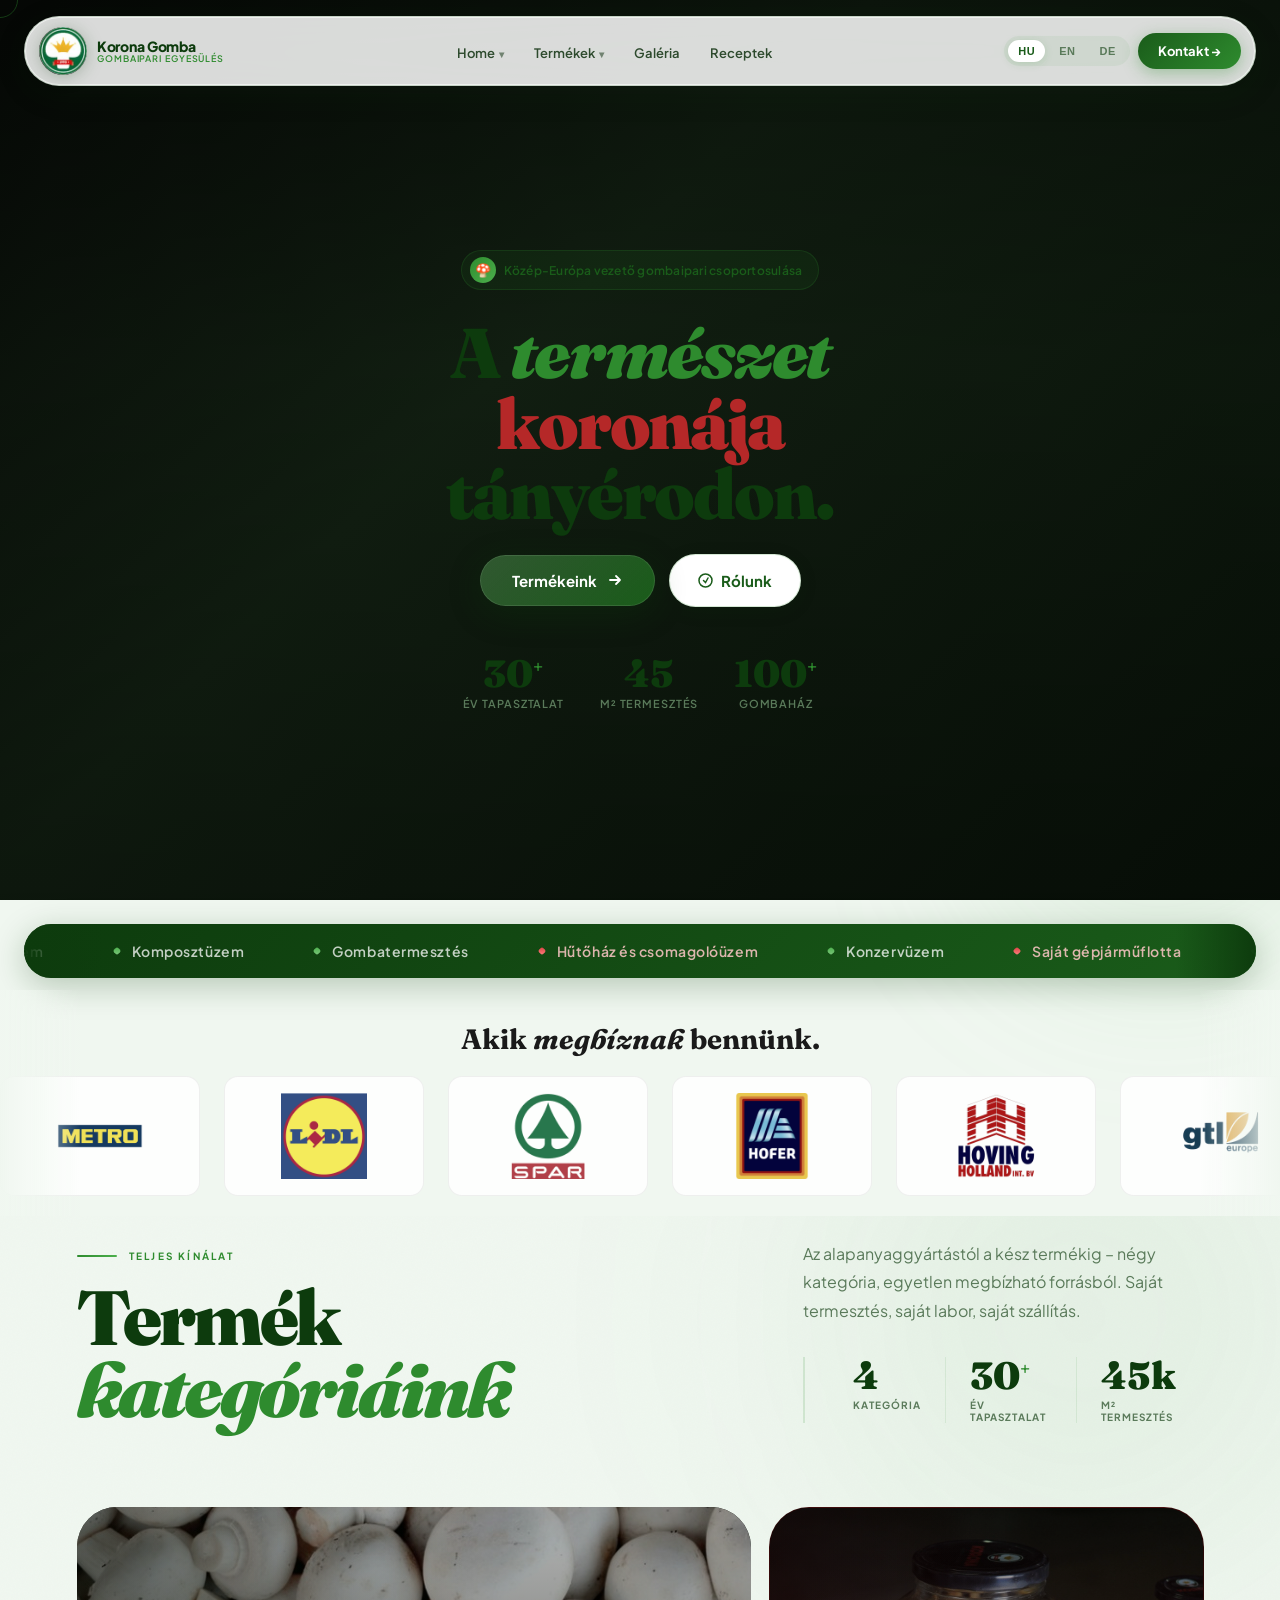
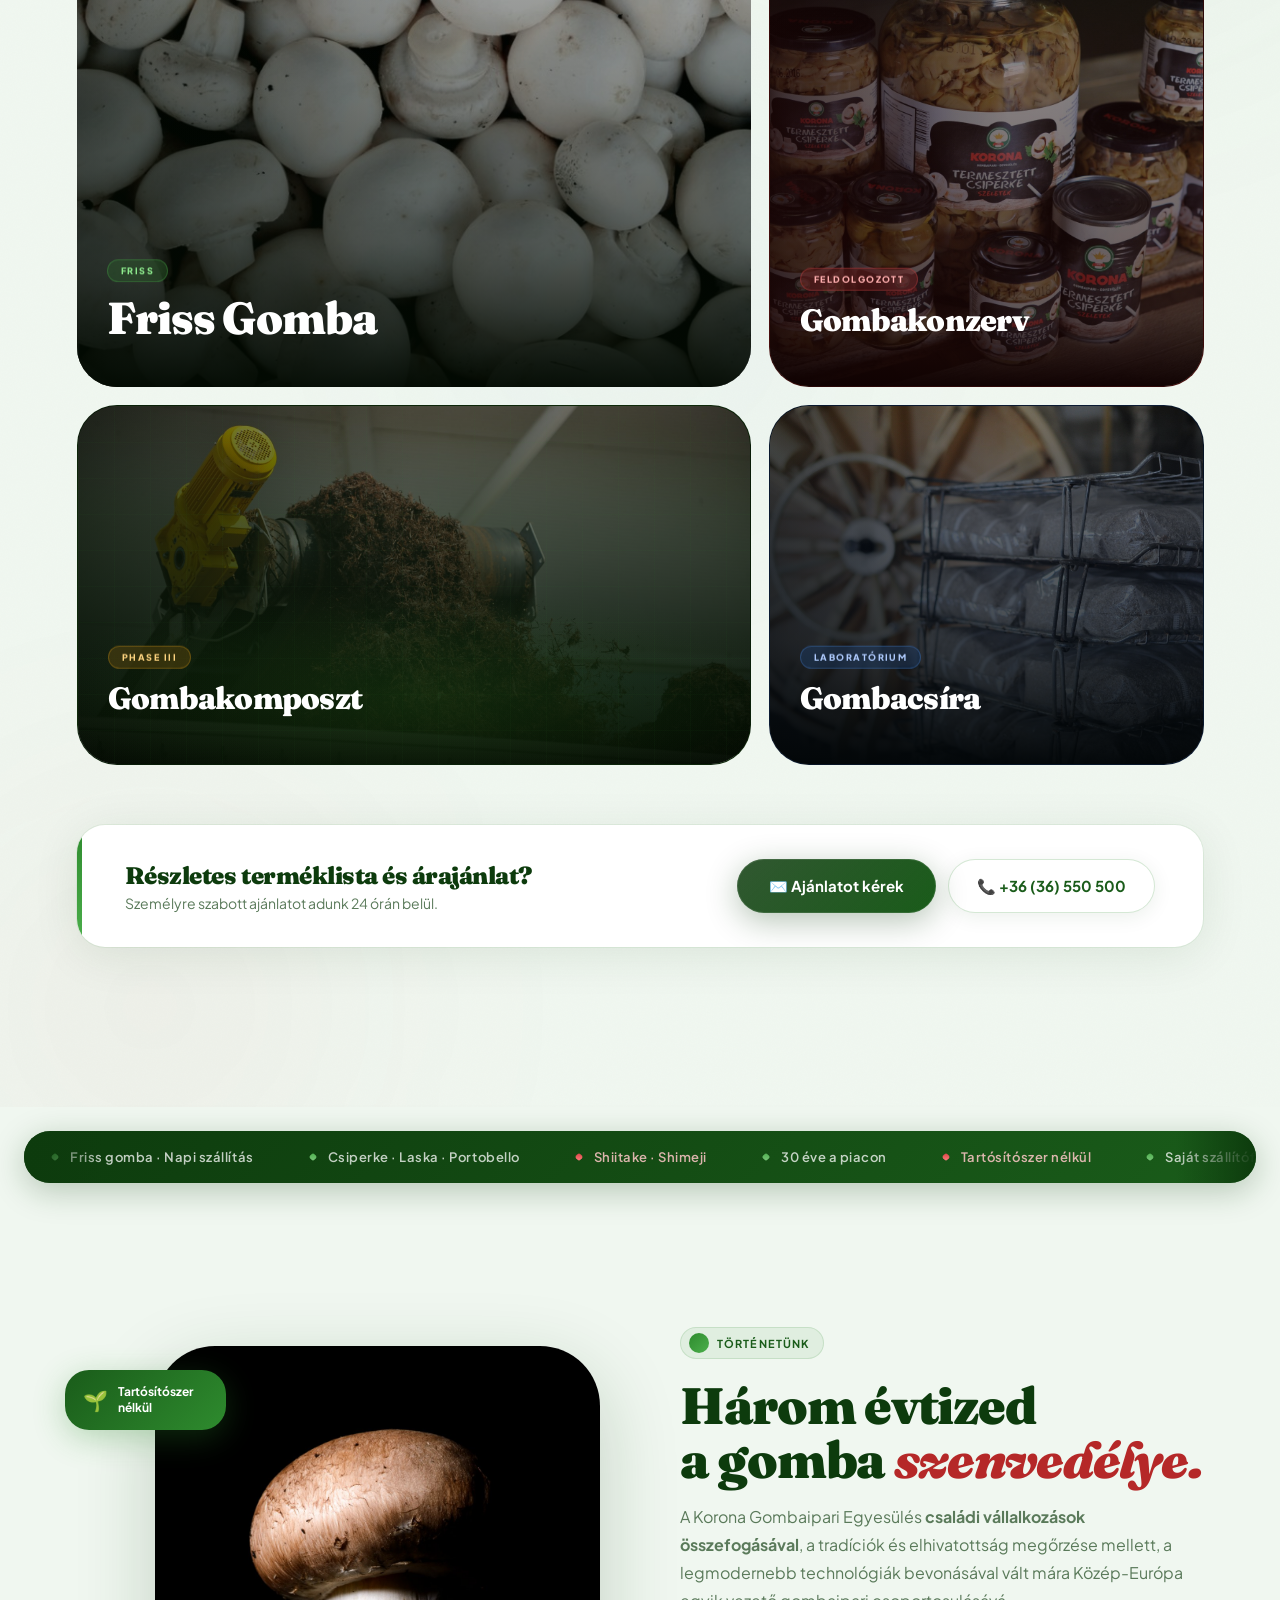
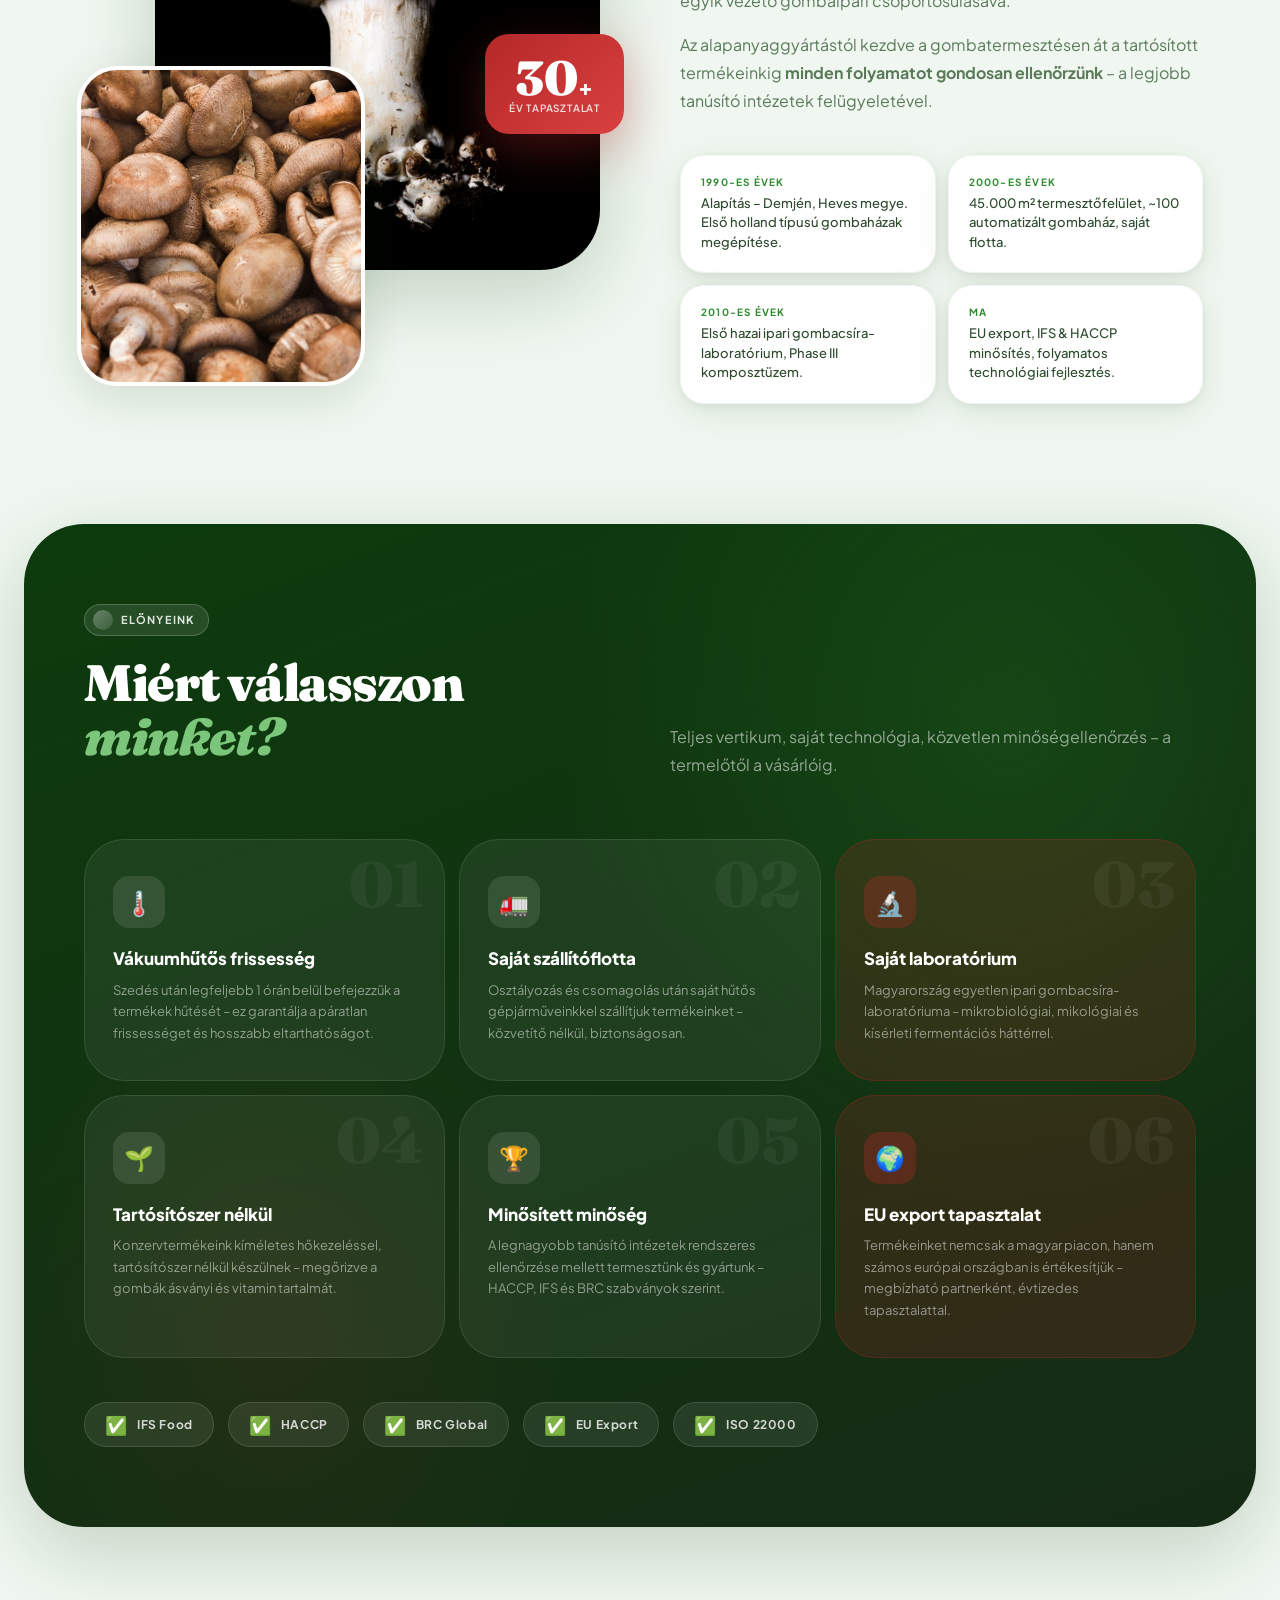
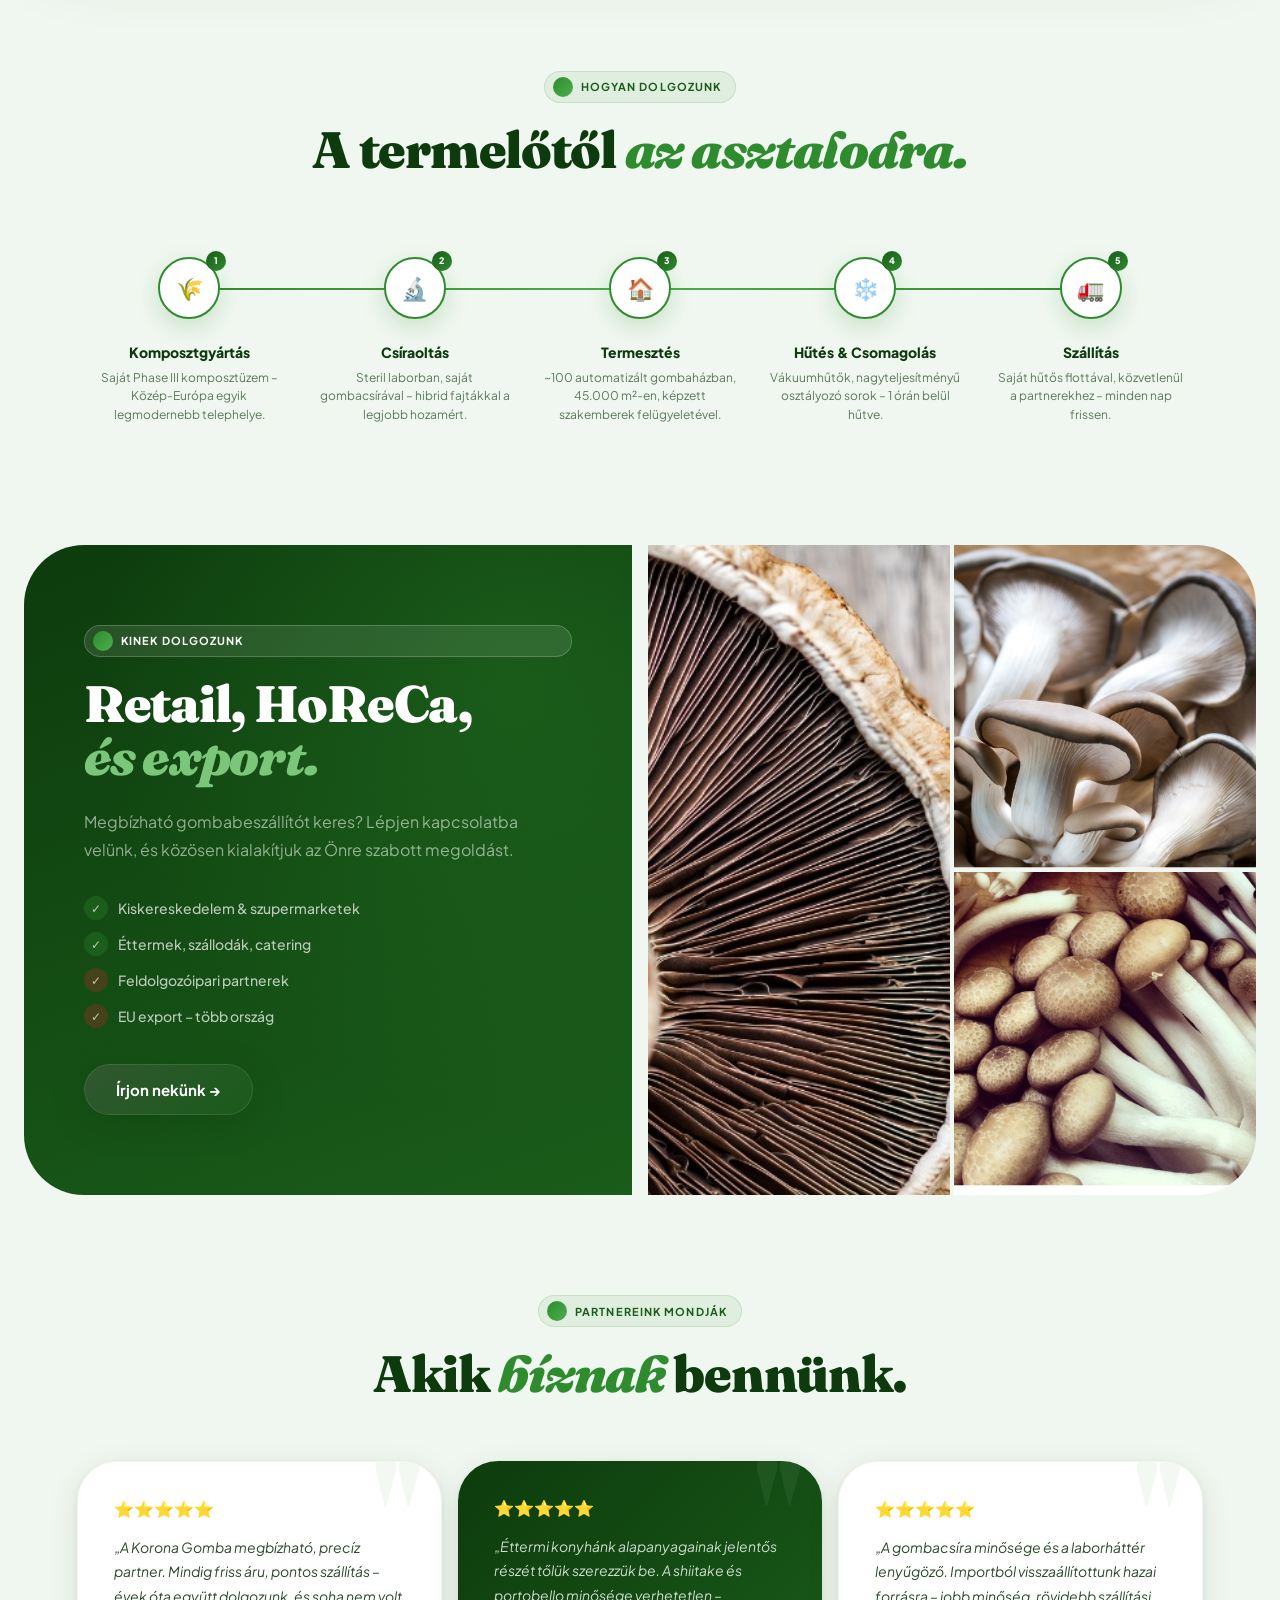
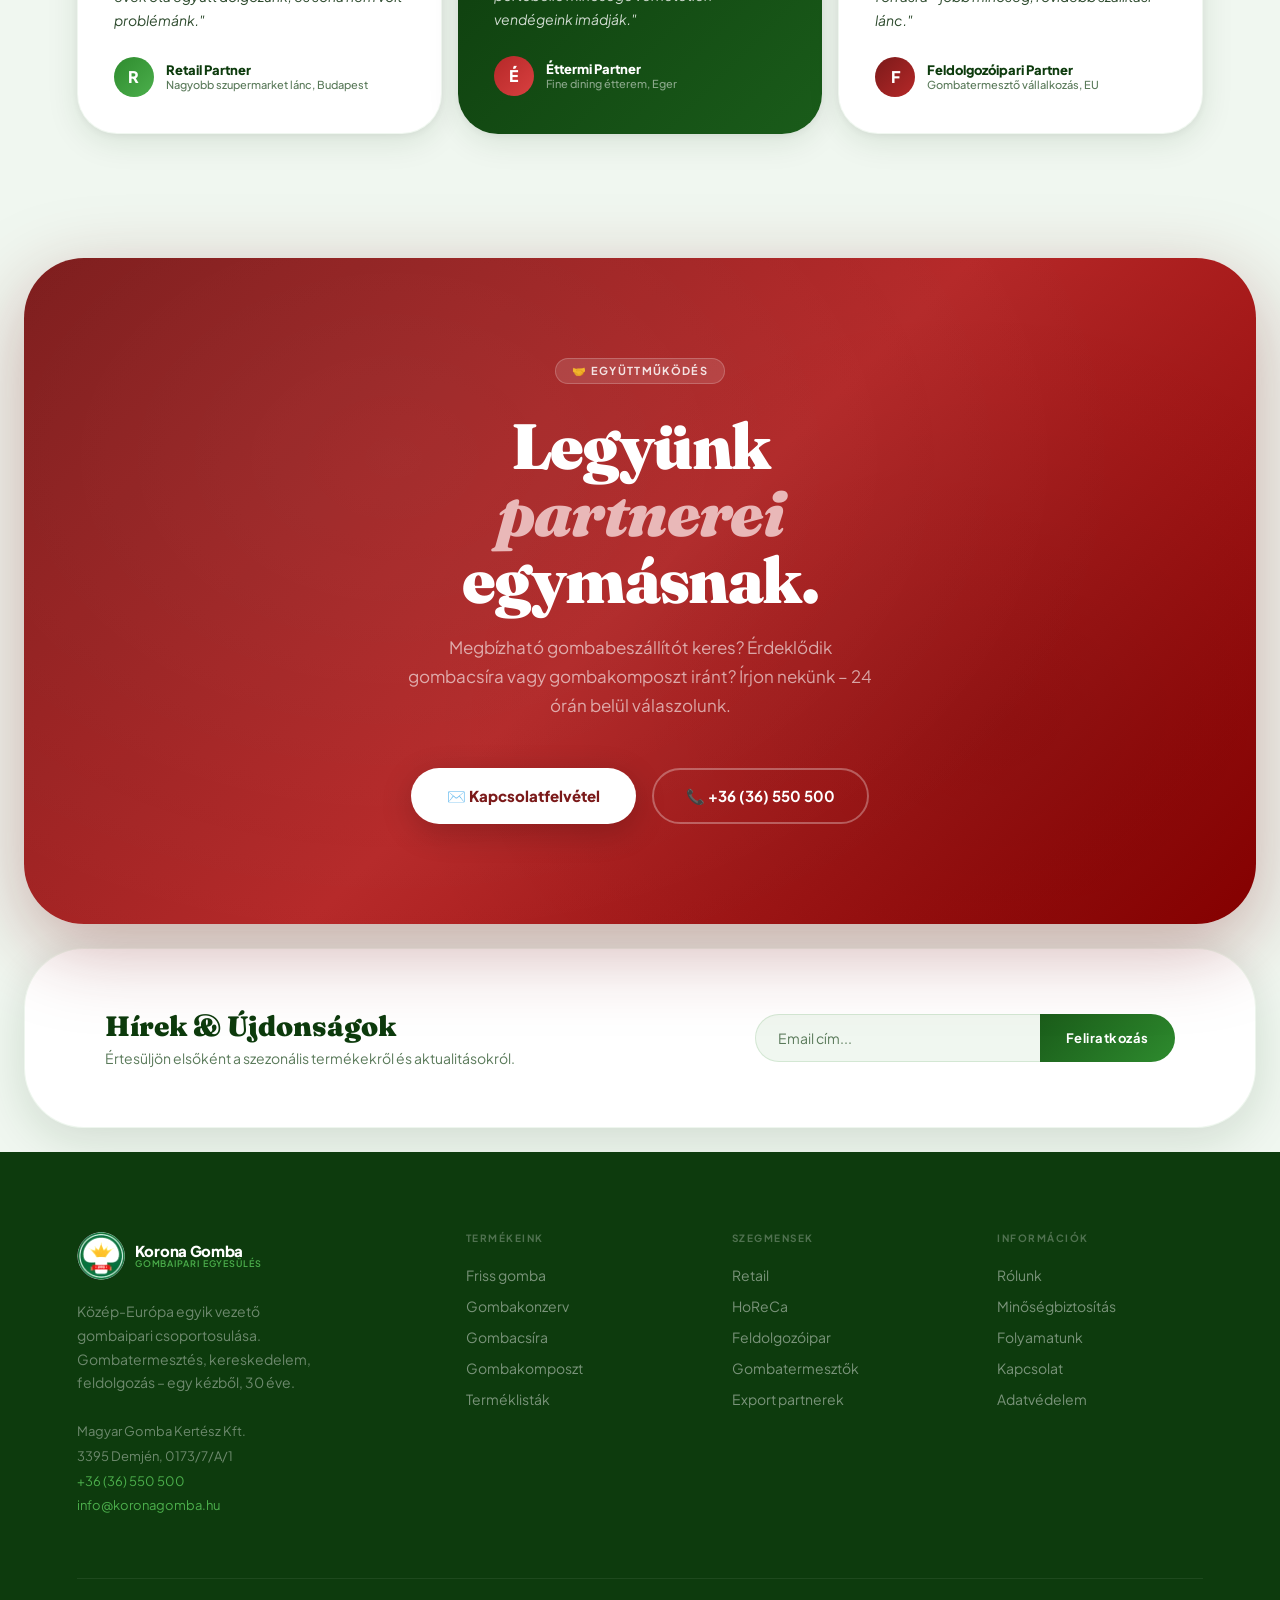
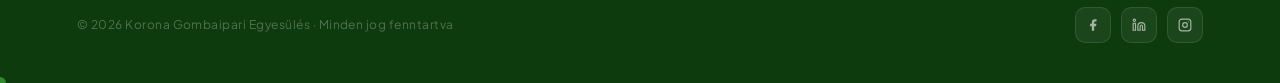
==== index.html @ 2178837e "first commit" ====
<!DOCTYPE html>
<html lang="hu">
<head>
<meta charset="UTF-8">
<meta name="viewport" content="width=device-width, initial-scale=1.0">
<meta name="description" content="Korona Gombaipari Egyesülés – Közép-Európa vezető gombaipari csoportosulása. Friss gombák, gombacsíra, gombakomposzt. 30+ év tapasztalat, 45.000 m² termesztőfelület.">
<meta name="robots" content="index, follow">
<meta property="og:title" content="Korona Gomba – A természet koronája">
<meta property="og:description" content="30 éves tapasztalat, 45.000 m² termesztőfelület – minden nap frissen, a legmagasabb minőségben.">
<meta property="og:image" content="assets/img/hero.jpg">
<title>Korona Gomba – Közép-Európa vezető gombaipari egyesülése</title>
<link rel="preconnect" href="https://fonts.googleapis.com">
<link rel="preconnect" href="https://fonts.gstatic.com" crossorigin>
<link href="https://fonts.googleapis.com/css2?family=Plus+Jakarta+Sans:ital,wght@0,300;0,400;0,500;0,600;0,700;0,800;1,400&family=Fraunces:ital,opsz,wght@0,9..144,300;0,9..144,700;0,9..144,900;1,9..144,300;1,9..144,700;1,9..144,900&display=swap" rel="stylesheet">
<link rel="stylesheet" href="assets/css/style.css">
<style>
/* ═══ VIDEO HERO OVERRIDE ═══ */
.hero.hero-video {
  position: relative;
  display: flex;
  flex-direction: column;
  align-items: center;
  justify-content: center;
  min-height: 100vh;
  width: 100%;
  overflow: hidden;
  padding: 0;
}

.hero-video-bg {
  position: absolute;
  inset: 0;
  z-index: 0;
}

.hero-video-bg video {
  width: 100%;
  height: 100%;
  object-fit: cover;
}

/* Placeholder bg amíg nincs videó */
.hero-video-bg video:not([src]) {
  background: linear-gradient(135deg, #0a0f0a 0%, #1a2e1a 40%, #0d1a0d 100%);
}

.hero-video-overlay {
  position: absolute;
  inset: 0;
  background: linear-gradient(
    180deg,
    rgba(0,0,0,0.55) 0%,
    rgba(0,0,0,0.35) 40%,
    rgba(0,0,0,0.5) 100%
  );
  z-index: 1;
}

.hero-video-content {
  position: relative;
  z-index: 2;
  max-width: 860px;
  text-align: center;
  padding: 120px 24px 60px;
}

.hero-video-content .hero-pill {
  justify-content: center;
}

.hero-video-content h1 {
  text-align: center;
}

.hero-video-content .hero-sub {
  text-align: center;
  max-width: 620px;
  margin: 0 auto 36px;
}

.hero-video-content .hero-actions {
  justify-content: center;
}

.hero-video-content .hero-stats {
  justify-content: center;
  margin-top: 48px;
}

.hero.hero-video .scroll-indicator {
  position: absolute;
  bottom: 32px;
  left: 50%;
  transform: translateX(-50%);
  z-index: 2;
}

/* ═══ NAV DROPDOWN - hosszabb lista támogatás ═══ */
.nav-dropdown {
  max-height: 400px;
  overflow-y: auto;
}

/* ═══ TERMÉKKÁRTYA HOVER EFFEKT ═══ */
/* Alap: wk-body a kártya aljára csúszik, csak tag+név látszik */
.wk-card {
  overflow: hidden;
}

.wk-card .wk-body {
  transition: transform 0.45s cubic-bezier(0.25, 0.46, 0.45, 0.94);
}

/* Kártya-specifikus eltolás alapállapotban (lefelé) */
.wk-c1 .wk-body { transform: translateY(calc(100% - 160px)); }
.wk-c2 .wk-body { transform: translateY(calc(100% - 150px)); }
.wk-c3 .wk-body { transform: translateY(calc(100% - 150px)); }
.wk-c4 .wk-body { transform: translateY(calc(100% - 150px)); }

/* Hover: visszamegy eredeti pozícióra */
.wk-card:hover .wk-body { transform: translateY(0); }

/* Dekoratív elemek fade ki alapban, fade be hoverre */
.wk-card .wk-chips,
.wk-card .wk-phases,
.wk-card .wk-c3-stats,
.wk-card .wk-badges,
.wk-card .wk-rings-wrap,
.wk-card .wk-hex-bg,
.wk-card .wk-hex-ring,
.wk-card .wk-scan,
.wk-card .wk-big-icon,
.wk-card .wk-lab-icon {
  transition: opacity 0.4s ease;
  opacity: 0;
}
.wk-card:hover .wk-chips,
.wk-card:hover .wk-phases,
.wk-card:hover .wk-c3-stats,
.wk-card:hover .wk-badges,
.wk-card:hover .wk-rings-wrap,
.wk-card:hover .wk-hex-bg,
.wk-card:hover .wk-hex-ring,
.wk-card:hover .wk-scan,
.wk-card:hover .wk-big-icon,
.wk-card:hover .wk-lab-icon {
  opacity: 1;
}

/* Alul lévő adatok (desc, usps, sizes, cta) elrejtése alapban */
.wk-card .wk-desc,
.wk-card .wk-usps,
.wk-card .wk-sizes,
.wk-card .wk-cta {
  opacity: 0;
  transition: opacity 0.35s ease 0.1s;
}
.wk-card:hover .wk-desc,
.wk-card:hover .wk-usps,
.wk-card:hover .wk-sizes,
.wk-card:hover .wk-cta {
  opacity: 1;
}
/* ═══ STATIKUS TICKER SÁV ═══ */
.ticker-static .ticker-inner-static {
  animation: none !important;
  display: flex;
  justify-content: center;
  gap: 14px;
  flex-wrap: nowrap;
  width: 100%;
}
.ticker-static .ticker-item {
  white-space: nowrap;
  font-size: 14px;
}

/* ═══ HERO PARTNER SZALAG ═══ */
.hero-partners {
  overflow: hidden;
  padding: 32px 0 20px;
  margin-bottom: 0;
  position: relative;
}
.hero-partners-label {
  text-align: center;
  margin-bottom: 20px;
}
.hero-partners-label h3 {
  font-family: 'Fraunces', serif;
  font-size: 28px;
  font-weight: 700;
  color: var(--txt, #1a1a1a);
}
.hero-partners-label h3 .italic {
  font-style: italic;
}

/* Statikus ticker alatti hely */
.ticker-static { margin-bottom: 12px !important; }

/* Termékkategóriák feletti hely csökkentés */
.wk { padding-top: 24px !important; }
.hero-partners::before,
.hero-partners::after {
  content: '';
  position: absolute;
  top: 0; bottom: 0;
  width: 80px;
  z-index: 2;
  pointer-events: none;
}
.hero-partners::before { left: 0; background: linear-gradient(90deg, var(--bg, #e8e4dc), transparent); }
.hero-partners::after { right: 0; background: linear-gradient(270deg, var(--bg, #e8e4dc), transparent); }

.hero-partners-track {
  display: flex;
  gap: 24px;
  width: max-content;
  animation: hpScroll 35s linear infinite;
}
.hero-partners:hover .hero-partners-track {
  animation-play-state: paused;
}
@keyframes hpScroll {
  0% { transform: translateX(0); }
  100% { transform: translateX(-50%); }
}

.hp-card {
  flex-shrink: 0;
  width: 200px;
  height: 120px;
  background: rgba(255,255,255,.85);
  border-radius: 14px;
  display: flex;
  align-items: center;
  justify-content: center;
  padding: 16px;
  cursor: pointer;
  transition: box-shadow .3s ease, transform .3s ease;
  border: 1px solid rgba(0,0,0,.06);
}
.hp-card img {
  max-width: 100%;
  max-height: 100%;
  object-fit: contain;
  filter: grayscale(40%);
  transition: filter .3s ease;
}
.hp-card:hover {
  transform: scale(1.08);
  box-shadow: 0 0 18px rgba(46,139,46,.45), 0 0 40px rgba(46,139,46,.2);
  border-color: rgba(46,139,46,.4);
}
.hp-card:hover img {
  filter: grayscale(0%);
}

/* MODAL */
.hp-modal {
  display: none;
  position: fixed;
  inset: 0;
  z-index: 9999;
  align-items: center;
  justify-content: center;
}
.hp-modal.active { display: flex; }
.hp-modal-bg {
  position: absolute;
  inset: 0;
  background: rgba(0,0,0,.6);
  backdrop-filter: blur(6px);
}
.hp-modal-content {
  position: relative;
  background: #fff;
  border-radius: 20px;
  padding: 48px 56px;
  text-align: center;
  max-width: 360px;
  box-shadow: 0 24px 80px rgba(0,0,0,.25);
}
.hp-modal-content img {
  max-width: 200px;
  max-height: 120px;
  object-fit: contain;
  margin-bottom: 20px;
}
.hp-modal-name {
  font-family: 'Plus Jakarta Sans', sans-serif;
  font-size: 20px;
  font-weight: 700;
  color: #1a1a1a;
}
.hp-modal-close {
  position: absolute;
  top: 12px; right: 16px;
  background: none;
  border: none;
  font-size: 28px;
  cursor: pointer;
  color: #666;
  line-height: 1;
}
</style>
</head>
<body>

<div class="page-transition"></div>
<div class="mesh-bg"></div>
<div class="orb orb-1"></div>
<div class="orb orb-2"></div>
<div class="orb orb-3"></div>

<!-- MOBILE MENU -->
<div class="mobile-menu" id="mobileMenu">
  <a href="index.html">Home</a>
  <a href="termekek.html">Termékek</a>
  <a href="galeria.html">Galéria</a>
  <a href="receptek.html">Receptek</a>
  <a href="kapcsolat.html" class="m-cta">Kontakt →</a>
</div>

<!-- NAVBAR -->
<nav id="nav">
  <a href="index.html" class="nav-logo">
    <img src="assets/img/logo.png" alt="Korona Gomba logó">
    <div class="nav-logo-text">
      <span class="brand">Korona Gomba</span>
      <span class="sub">Gombaipari Egyesülés</span>
    </div>
  </a>

  <ul class="nav-links">
    <li class="has-dropdown">
      <a href="index.html">Home</a>
      <ul class="nav-dropdown">
        <li><a href="rolunk.html">Rólunk</a></li>
        <li><a href="cegtortenet.html">Cégtörténet</a></li>
        <li><a href="minosegbiztositas.html">Minőségbiztosítás</a></li>
        <li><a href="fenntarthato-jovo.html">Fenntartható jövő</a></li>
        <li><a href="tarsadalmi-felelossegvallalas.html">Társadalmi felelősségvállalás</a></li>
        <li><a href="karrier.html">Karrier</a></li>
      </ul>
    </li>
    <li class="has-dropdown">
      <a href="termekek.html">Termékek</a>
      <ul class="nav-dropdown">
        <li><a href="gombacsira.html">Gombacsíra</a></li>
        <li><a href="gombakomposzt.html">Gombakomposzt</a></li>
        <li><a href="friss-gomba.html">Friss gomba</a></li>
        <li><a href="gombakonzerv.html">Konzervgomba</a></li>
      </ul>
    </li>
    <li><a href="galeria.html">Galéria</a></li>
    <li><a href="receptek.html">Receptek</a></li>
  </ul>

  <div class="nav-right">
    <div class="nav-lang">
      <button class="lang-btn active">HU</button>
      <button class="lang-btn">EN</button>
      <button class="lang-btn">DE</button>
    </div>
    <a href="kapcsolat.html" class="btn-nav-cta">Kontakt →</a>
    <button class="nav-burger" id="burger" aria-label="Menü">
      <span></span><span></span><span></span>
    </button>
  </div>
</nav>

<!-- ═══════════════════════════════════════ HERO ═══ -->
<section class="hero hero-video">
  <!-- Fullwidth video background -->
  <div class="hero-video-bg">
    <video autoplay muted loop playsinline id="heroVideo">
      <!-- Később ide kerül a videó forrás, pl: -->
      <!-- <source src="assets/video/hero.mp4" type="video/mp4"> -->
    </video>
    <div class="hero-video-overlay"></div>
  </div>

  <div class="hero-video-content">
    <div class="hero-pill">
      <div class="hero-pill-dot">🍄</div>
      <span>Közép-Európa vezető gombaipari csoportosulása</span>
    </div>

    <h1>
      A <span class="italic">természet</span><br>
      <span class="red">koronája</span><br>
      tányérodon.
    </h1>

    <div class="hero-actions">
      <a href="#termekek" class="btn-primary">
        Termékeink
        <svg width="16" height="16" viewBox="0 0 16 16" fill="none"><path d="M3 8h10M9 4l4 4-4 4" stroke="currentColor" stroke-width="1.8" stroke-linecap="round" stroke-linejoin="round"/></svg>
      </a>
      <a href="#rolunk" class="btn-secondary">
        <svg width="15" height="15" viewBox="0 0 15 15" fill="none"><circle cx="7.5" cy="7.5" r="6.5" stroke="currentColor" stroke-width="1.5"/><path d="M5.5 7.5l2 2L10 5" stroke="currentColor" stroke-width="1.5" stroke-linecap="round"/></svg>
        Rólunk
      </a>
    </div>

    <div class="hero-stats">
      <div class="hero-stat">
        <div class="hero-stat-num">30<sup>+</sup></div>
        <div class="hero-stat-label">Év tapasztalat</div>
      </div>
      <div class="hero-stat">
        <div class="hero-stat-num">45k</div>
        <div class="hero-stat-label">M² termesztés</div>
      </div>
      <div class="hero-stat">
        <div class="hero-stat-num">100<sup>+</sup></div>
        <div class="hero-stat-label">Gombaház</div>
      </div>
    </div>
  </div>

</section>

<!-- STATIKUS SÁV - Üzemegységek -->
<div class="ticker ticker-static" style="margin-top:24px">
  <div class="ticker-inner ticker-inner-static">
    <span class="ticker-item"><span class="ticker-gem"></span>Csíraüzem</span>
    <span class="ticker-item"><span class="ticker-gem"></span>Komposztüzem</span>
    <span class="ticker-item"><span class="ticker-gem"></span>Gombatermesztés</span>
    <span class="ticker-item ticker-red"><span class="ticker-gem"></span>Hűtőház és csomagolóüzem</span>
    <span class="ticker-item"><span class="ticker-gem"></span>Konzervüzem</span>
    <span class="ticker-item ticker-red"><span class="ticker-gem"></span>Saját gépjárműflotta</span>
    <span class="ticker-item"><span class="ticker-gem"></span>Minőség</span>
  </div>
</div>

<!-- HERO PARTNER SZALAG -->
<div class="hero-partners">
  <div class="hero-partners-label">
    <h3>Akik <span class="italic">megbíznak</span> bennünk.</h3>
  </div>
  <div class="hero-partners-track" id="heroPartnersTrack">
    <div class="hp-card" data-name="Metro"><img src="assets/img/partners/metro.png" alt="Metro"></div>
    <div class="hp-card" data-name="Lidl"><img src="assets/img/partners/lidl.png" alt="Lidl"></div>
    <div class="hp-card" data-name="Spar"><img src="assets/img/partners/spar.png" alt="Spar"></div>
    <div class="hp-card" data-name="Hofer"><img src="assets/img/partners/hofer.png" alt="Hofer"></div>
    <div class="hp-card" data-name="Hoving Holland"><img src="assets/img/partners/hoving-holland.png" alt="Hoving Holland"></div>
    <div class="hp-card" data-name="GTL Europe"><img src="assets/img/partners/gtl.png" alt="GTL Europe"></div>
    <div class="hp-card" data-name="Fancom"><img src="assets/img/partners/fancom.png" alt="Fancom"></div>
    <div class="hp-card" data-name="MC Substradd"><img src="assets/img/partners/mcsubstradd.png" alt="MC Substradd"></div>
    <div class="hp-card" data-name="Masterlab"><img src="assets/img/partners/masterlab.png" alt="Masterlab"></div>
    <div class="hp-card" data-name="EU Bio"><img src="assets/img/partners/bio-eu.png" alt="EU Bio"></div>
    <div class="hp-card" data-name="IFS"><img src="assets/img/partners/ifs.png" alt="IFS"></div>
    <div class="hp-card" data-name="Kiváló Magyar Élelmiszer"><img src="assets/img/partners/kivalo-magyar.png" alt="Kiváló Magyar Élelmiszer"></div>
    <!-- duplicate -->
    <div class="hp-card" data-name="Metro"><img src="assets/img/partners/metro.png" alt="Metro"></div>
    <div class="hp-card" data-name="Lidl"><img src="assets/img/partners/lidl.png" alt="Lidl"></div>
    <div class="hp-card" data-name="Spar"><img src="assets/img/partners/spar.png" alt="Spar"></div>
    <div class="hp-card" data-name="Hofer"><img src="assets/img/partners/hofer.png" alt="Hofer"></div>
    <div class="hp-card" data-name="Hoving Holland"><img src="assets/img/partners/hoving-holland.png" alt="Hoving Holland"></div>
    <div class="hp-card" data-name="GTL Europe"><img src="assets/img/partners/gtl.png" alt="GTL Europe"></div>
    <div class="hp-card" data-name="Fancom"><img src="assets/img/partners/fancom.png" alt="Fancom"></div>
    <div class="hp-card" data-name="MC Substradd"><img src="assets/img/partners/mcsubstradd.png" alt="MC Substradd"></div>
    <div class="hp-card" data-name="Masterlab"><img src="assets/img/partners/masterlab.png" alt="Masterlab"></div>
    <div class="hp-card" data-name="EU Bio"><img src="assets/img/partners/bio-eu.png" alt="EU Bio"></div>
    <div class="hp-card" data-name="IFS"><img src="assets/img/partners/ifs.png" alt="IFS"></div>
    <div class="hp-card" data-name="Kiváló Magyar Élelmiszer"><img src="assets/img/partners/kivalo-magyar.png" alt="Kiváló Magyar Élelmiszer"></div>
  </div>
</div>

<!-- Partner modal -->
<div class="hp-modal" id="hpModal">
  <div class="hp-modal-bg" id="hpModalBg"></div>
  <div class="hp-modal-content">
    <button class="hp-modal-close" id="hpModalClose">&times;</button>
    <img id="hpModalImg" src="" alt="">
    <div class="hp-modal-name" id="hpModalName"></div>
  </div>
</div>  
<section class="wk" id="mit-keszitunk">
  <div class="wk-grain"></div>
  <div class="wk-light wk-light-1"></div>
  <div class="wk-light wk-light-2"></div>
  <div class="wk-light wk-light-3"></div>

  <!-- Fejléc -->
  <div class="wk-head">
    <div>
      <div class="wk-label">
        <div class="wk-label-bar"></div>
        <span class="wk-label-txt">Teljes kínálat</span>
      </div>
      <h2 class="wk-h1">
        Termék<br>
        <span class="hi">kategóriáink</span><span class="ho"></span>
      </h2>
    </div>
    <div class="wk-head-r">
      <p class="wk-head-sub">Az alapanyaggyártástól a kész termékig – négy kategória, egyetlen megbízható forrásból. Saját termesztés, saját labor, saját szállítás.</p>
      <div class="wk-stats">
        <div class="wk-stat">
          <div class="wk-stat-n">4</div>
          <div class="wk-stat-l">Kategória</div>
        </div>
        <div class="wk-stat">
          <div class="wk-stat-n">30<sup>+</sup></div>
          <div class="wk-stat-l">Év tapasztalat</div>
        </div>
        <div class="wk-stat">
          <div class="wk-stat-n">45k</div>
          <div class="wk-stat-l">m² termesztés</div>
        </div>
      </div>
    </div>
  </div>

  <!-- 4 kártya grid -->
  <div class="wk-grid">

    <!-- ① FRISS GOMBA ─────────────────────────── -->
    <div class="wk-card wk-c1" style="--delay:.05s">
      <img class="wk-c1-img" src="assets/img/csiperke.jpg" alt="Friss gomba">
      <div class="wk-c1-grad"></div>

      <div class="wk-chips">
        <div class="wk-chip ch-g">Vákuumhűtés</div>
        <div class="wk-chip ch-w">Napi szállítás</div>
        <div class="wk-chip ch-r">IFS minősített</div>
      </div>

      <div class="wk-body">
        <div class="wk-tag tag-g">Friss</div>
        <h3 class="wk-name wk-name-lg">Friss Gomba</h3>
        <div class="wk-sizes">
          <div class="wk-sz on">250g</div>
          <div class="wk-sz">500g</div>
          <div class="wk-sz">1 kg</div>
          <div class="wk-sz">3 kg</div>
          <div class="wk-sz">Bulk</div>
        </div>
        <p class="wk-desc">Fehér és barna csiperke, laska, portobello, shiitake, shimeji – 45 000 m²-en termesztve, szedés után 1 órán belül vákuumhűtve, saját flottával szállítva.</p>
        <a href="#termekek" class="wk-cta wk-cta-g">
          Termékeink
          <svg class="arr" viewBox="0 0 14 14" fill="none"><path d="M2 7h10M8 3l4 4-4 4" stroke="currentColor" stroke-width="1.7" stroke-linecap="round" stroke-linejoin="round"/></svg>
        </a>
      </div>
    </div>

    <!-- ② GOMBAKONZERV ────────────────────────── -->
    <div class="wk-card wk-c2" style="--delay:.2s">
      <img class="wk-c2-img" src="assets/img/konzerv.jpg" alt="Gombakonzerv">
      <div class="wk-c2-grad"></div>
      
      <div class="wk-rings-wrap">
        <div class="wk-ring"></div>
        <div class="wk-ring"></div>
        <div class="wk-ring"></div>
        <div class="wk-ring"></div>
        <div class="wk-ring"></div>
      </div>
      <div class="wk-big-icon"></div>

      <div class="wk-body">
        <div class="wk-tag tag-r">Feldolgozott</div>
        <h3 class="wk-name wk-name-md">Gomba­konzerv</h3>
        <div class="wk-usps">
          <div class="wk-usp"><div class="wk-dot dr"></div>Tartósítószer nélkül</div>
          <div class="wk-usp"><div class="wk-dot dr"></div>120 g – 2,2 kg kiszerelés</div>
          <div class="wk-usp"><div class="wk-dot dr"></div>Egész · Szeletelt · Aprított</div>
          <div class="wk-usp"><div class="wk-dot dr"></div>Retail, HoReCa, feldolgozóipar</div>
        </div>
        <a href="#kapcsolat" class="wk-cta wk-cta-r">
          Érdeklődjön
          <svg class="arr" viewBox="0 0 14 14" fill="none"><path d="M2 7h10M8 3l4 4-4 4" stroke="currentColor" stroke-width="1.7" stroke-linecap="round" stroke-linejoin="round"/></svg>
        </a>
      </div>
    </div>

    <!-- ③ GOMBAKOMPOSZT ──────────────────────── -->
    <div class="wk-card wk-c3" style="--delay:.35s">
      <img class="wk-c3-img" src="assets/img/komposzt.jpg" alt="Gombakomposzt">
      <div class="wk-c3-grad"></div>
      
      <div class="wk-c3-grid"></div>
      <div class="wk-wave wk-wave-1"></div>
      <div class="wk-wave wk-wave-2"></div>

      <div class="wk-phases">
        <div class="wk-ph">
          <div class="wk-ph-bub pb1">I</div>
          <span class="wk-ph-lbl">Phase</span>
        </div>
        <div class="wk-ph">
          <div class="wk-ph-bub pb2">II</div>
          <span class="wk-ph-lbl">Phase</span>
        </div>
        <div class="wk-ph">
          <div class="wk-ph-bub pb3">III</div>
          <span class="wk-ph-lbl">Phase</span>
        </div>
      </div>

      <div class="wk-body">
        <div>
          <div class="wk-tag tag-y">Phase III</div>
          <h3 class="wk-name wk-name-md">Gomba­komposzt</h3>
          <div class="wk-usps">
            <div class="wk-usp"><div class="wk-dot dg"></div>Saját Phase III komposztüzem</div>
            <div class="wk-usp"><div class="wk-dot dg"></div>Közép-Európa legmodernebb telephelyei között</div>
            <div class="wk-usp"><div class="wk-dot dg"></div>EU export partnerek</div>
          </div>
          <a href="#kapcsolat" class="wk-cta wk-cta-y">
            Érdeklődjön
            <svg class="arr" viewBox="0 0 14 14" fill="none"><path d="M2 7h10M8 3l4 4-4 4" stroke="currentColor" stroke-width="1.7" stroke-linecap="round" stroke-linejoin="round"/></svg>
          </a>
        </div>
        <div class="wk-c3-stats">
          <div class="wk-st"><div class="wk-st-v">3</div><div class="wk-st-l">Fázis</div></div>
          <div class="wk-st"><div class="wk-st-v">EU</div><div class="wk-st-l">Export</div></div>
          <div class="wk-st"><div class="wk-st-v">100%</div><div class="wk-st-l">Saját</div></div>
        </div>
      </div>
    </div>

    <!-- ④ GOMBACSÍRA ─────────────────────────── -->
    <div class="wk-card wk-c4" style="--delay:.5s">
      <img class="wk-c4-img" src="assets/img/csira.jpg" alt="Gombacsíra">
      <div class="wk-c4-grad"></div>
      
      <div class="wk-hex-bg">
        <!-- Hexagon SVG pattern -->
        <svg class="wk-hex-svg" xmlns="http://www.w3.org/2000/svg">
          <defs>
            <pattern id="hexp" x="0" y="0" width="60" height="52" patternUnits="userSpaceOnUse">
              <polygon points="30,2 56,16 56,44 30,58 4,44 4,16"
                       fill="none" stroke="rgba(80,140,220,1)" stroke-width="1"/>
            </pattern>
          </defs>
          <rect width="100%" height="100%" fill="url(#hexp)"/>
        </svg>
      </div>
      <div class="wk-scan"></div>

      <!-- Forgó hexagon -->
      <svg class="wk-hex-ring" viewBox="0 0 140 140" fill="none" xmlns="http://www.w3.org/2000/svg">
        <polygon points="70,4 132,38 132,106 70,140 8,106 8,38"
                 stroke="rgba(80,140,220,.6)" stroke-width="1.5" fill="none" stroke-dasharray="6 4"/>
        <polygon points="70,16 120,44 120,100 70,128 20,100 20,44"
                 stroke="rgba(80,140,220,.3)" stroke-width="1" fill="none"/>
        <circle cx="70" cy="4"   r="4" fill="rgba(80,140,220,.7)"/>
        <circle cx="132" cy="38" r="4" fill="rgba(80,140,220,.7)"/>
        <circle cx="132" cy="106" r="4" fill="rgba(80,140,220,.7)"/>
        <circle cx="70" cy="140" r="4" fill="rgba(80,140,220,.7)"/>
        <circle cx="8" cy="106" r="4" fill="rgba(80,140,220,.7)"/>
        <circle cx="8" cy="38"  r="4" fill="rgba(80,140,220,.7)"/>
      </svg>

      <div class="wk-lab-icon"></div>

      <div class="wk-body">
        <div class="wk-tag tag-b">Laboratórium</div>
        <h3 class="wk-name wk-name-md">Gomba­csíra</h3>
        <div class="wk-badges">
          <div class="wk-badge">Mo. egyetlen ipari gyára</div>
          <div class="wk-badge">Hibrid fajták</div>
          <div class="wk-badge">Steril labor</div>
          <div class="wk-badge">EU export</div>
        </div>
        <div class="wk-usps">
          <div class="wk-usp"><div class="wk-dot db"></div>Mikrobiológiai & mikológiai háttér</div>
          <div class="wk-usp"><div class="wk-dot db"></div>Kísérleti fermentációs kapacitás</div>
          <div class="wk-usp"><div class="wk-dot db"></div>5 kg – 10 kg kiszerelés, bulk rendelés</div>
        </div>
        <a href="#kapcsolat" class="wk-cta wk-cta-b">
          Érdeklődjön
          <svg class="arr" viewBox="0 0 14 14" fill="none"><path d="M2 7h10M8 3l4 4-4 4" stroke="currentColor" stroke-width="1.7" stroke-linecap="round" stroke-linejoin="round"/></svg>
        </a>
      </div>
    </div>

  </div><!-- /wk-grid -->

  <!-- CTA sáv -->
  <div class="wk-bottom">
    <div class="wk-bottom-l">
      <h4>Részletes terméklista és árajánlat?</h4>
      <p>Személyre szabott ajánlatot adunk 24 órán belül.</p>
    </div>
    <div class="wk-bottom-r">
      <a href="mailto:info@koronagomba.hu" class="btn-primary">✉️ Ajánlatot kérek</a>
      <a href="tel:+3636550500" class="btn-secondary">📞 +36 (36) 550 500</a>
    </div>
  </div>
</section>

<!-- TICKER (mozgó) -->
<div class="ticker" style="margin-top:24px;margin-bottom:24px">
  <div class="ticker-inner">
    <span class="ticker-item"><span class="ticker-gem"></span>Friss gomba · Napi szállítás</span>
    <span class="ticker-item"><span class="ticker-gem"></span>Csiperke · Laska · Portobello</span>
    <span class="ticker-item ticker-red"><span class="ticker-gem"></span>Shiitake · Shimeji</span>
    <span class="ticker-item"><span class="ticker-gem"></span>30 éve a piacon</span>
    <span class="ticker-item ticker-red"><span class="ticker-gem"></span>Tartósítószer nélkül</span>
    <span class="ticker-item"><span class="ticker-gem"></span>Saját szállítóflotta</span>
    <span class="ticker-item"><span class="ticker-gem"></span>EU export · IFS minősített</span>
    <span class="ticker-item ticker-red"><span class="ticker-gem"></span>Vákuumhűtős technológia</span>
    <span class="ticker-item"><span class="ticker-gem"></span>Demjén, Heves megye</span>
    <span class="ticker-item"><span class="ticker-gem"></span>Friss gomba · Napi szállítás</span>
    <span class="ticker-item"><span class="ticker-gem"></span>Csiperke · Laska · Portobello</span>
    <span class="ticker-item ticker-red"><span class="ticker-gem"></span>Shiitake · Shimeji</span>
    <span class="ticker-item"><span class="ticker-gem"></span>30 éve a piacon</span>
    <span class="ticker-item ticker-red"><span class="ticker-gem"></span>Tartósítószer nélkül</span>
    <span class="ticker-item"><span class="ticker-gem"></span>Saját szállítóflotta</span>
    <span class="ticker-item"><span class="ticker-gem"></span>EU export · IFS minősített</span>
    <span class="ticker-item ticker-red"><span class="ticker-gem"></span>Vákuumhűtős technológia</span>
    <span class="ticker-item"><span class="ticker-gem"></span>Demjén, Heves megye</span>
  </div>
</div>


<!-- ════════════════════════════════════ ABOUT ════ -->
<section class="section" id="rolunk">
  <div class="about-inner">
    <div class="about-image-stack reveal">
      <div class="about-img-bg">
        <img src="assets/img/friss.jpg" alt="Friss gombák">
      </div>
      <div class="about-img-sm">
        <img src="assets/img/shiita.jpg" alt="Shiitake gombák">
      </div>
      <div class="about-badge-card">
        <div class="big">30<span style="font-size:22px;font-family:'Plus Jakarta Sans'">+</span></div>
        <div class="lbl">Év tapasztalat</div>
      </div>
      <div class="about-green-pill">
        <span class="pill-icon">🌱</span>
        <span class="pill-text">Tartósítószer nélkül</span>
      </div>
    </div>

    <div>
      <div class="section-label reveal">
        <div class="section-label-dot"></div>
        <span>Történetünk</span>
      </div>
      <h2 class="section-title reveal reveal-d1">Három évtized<br>a gomba <span class="italic red">szenvedélye.</span></h2>
      <p class="section-sub reveal reveal-d2">A Korona Gombaipari Egyesülés <strong>családi vállalkozások összefogásával</strong>, a tradíciók és elhivatottság megőrzése mellett, a legmodernebb technológiák bevonásával vált mára Közép-Európa egyik vezető gombaipari csoportosulásává.</p>
      <p class="section-sub reveal reveal-d3" style="margin-top:16px">Az alapanyaggyártástól kezdve a gombatermesztésen át a tartósított termékeinkig <strong>minden folyamatot gondosan ellenőrzünk</strong> – a legjobb tanúsító intézetek felügyeletével.</p>

      <div class="about-milestones">
        <div class="milestone reveal reveal-d1">
          <div class="milestone-year">1990-es évek</div>
          <div class="milestone-text">Alapítás – Demjén, Heves megye. Első holland típusú gombaházak megépítése.</div>
        </div>
        <div class="milestone reveal reveal-d2">
          <div class="milestone-year">2000-es évek</div>
          <div class="milestone-text">45.000 m² termesztőfelület, ~100 automatizált gombaház, saját flotta.</div>
        </div>
        <div class="milestone reveal reveal-d3">
          <div class="milestone-year">2010-es évek</div>
          <div class="milestone-text">Első hazai ipari gombacsíra-laboratórium, Phase III komposztüzem.</div>
        </div>
        <div class="milestone reveal reveal-d4">
          <div class="milestone-year">Ma</div>
          <div class="milestone-text">EU export, IFS & HACCP minősítés, folyamatos technológiai fejlesztés.</div>
        </div>
      </div>
    </div>
  </div>
</section>

<!-- ══════════════════════════════════ FEATURES ═══ -->
<div class="features-bg" id="miert-mi" style="margin-bottom:24px">
  <div class="features-inner">
    <div class="features-header">
      <div>
        <div class="section-label reveal">
          <div class="section-label-dot"></div>
          <span>Előnyeink</span>
        </div>
        <h2 class="section-title reveal reveal-d1">Miért válasszon<br><span class="italic" style="color:#7BC67B">minket?</span></h2>
      </div>
      <p class="section-sub reveal reveal-d2">Teljes vertikum, saját technológia, közvetlen minőségellenőrzés – a termelőtől a vásárlóig.</p>
    </div>

    <div class="features-grid">
      <div class="feature-card reveal">
        <div class="feat-num">01</div>
        <div class="feat-icon">🌡️</div>
        <div class="feat-title">Vákuumhűtős frissesség</div>
        <p class="feat-text">Szedés után legfeljebb 1 órán belül befejezzük a termékek hűtését – ez garantálja a páratlan frissességet és hosszabb eltarthatóságot.</p>
      </div>
      <div class="feature-card reveal reveal-d1">
        <div class="feat-num">02</div>
        <div class="feat-icon">🚛</div>
        <div class="feat-title">Saját szállítóflotta</div>
        <p class="feat-text">Osztályozás és csomagolás után saját hűtős gépjárműveinkkel szállítjuk termékeinket – közvetítő nélkül, biztonságosan.</p>
      </div>
      <div class="feature-card red-feature reveal reveal-d2">
        <div class="feat-num">03</div>
        <div class="feat-icon">🔬</div>
        <div class="feat-title">Saját laboratórium</div>
        <p class="feat-text">Magyarország egyetlen ipari gombacsíra-laboratóriuma – mikrobiológiai, mikológiai és kísérleti fermentációs háttérrel.</p>
      </div>
      <div class="feature-card reveal reveal-d1">
        <div class="feat-num">04</div>
        <div class="feat-icon">🌱</div>
        <div class="feat-title">Tartósítószer nélkül</div>
        <p class="feat-text">Konzervtermékeink kíméletes hőkezeléssel, tartósítószer nélkül készülnek – megőrizve a gombák ásványi és vitamin tartalmát.</p>
      </div>
      <div class="feature-card reveal reveal-d2">
        <div class="feat-num">05</div>
        <div class="feat-icon">🏆</div>
        <div class="feat-title">Minősített minőség</div>
        <p class="feat-text">A legnagyobb tanúsító intézetek rendszeres ellenőrzése mellett termesztünk és gyártunk – HACCP, IFS és BRC szabványok szerint.</p>
      </div>
      <div class="feature-card red-feature reveal reveal-d3">
        <div class="feat-num">06</div>
        <div class="feat-icon">🌍</div>
        <div class="feat-title">EU export tapasztalat</div>
        <p class="feat-text">Termékeinket nemcsak a magyar piacon, hanem számos európai országban is értékesítjük – megbízható partnerként, évtizedes tapasztalattal.</p>
      </div>
    </div>

    <!-- Cert badges -->
    <div class="certs-row">
      <div class="cert-badge reveal reveal-d1">
        <span class="cert-icon">✅</span>
        <span class="cert-name">IFS Food</span>
      </div>
      <div class="cert-badge reveal reveal-d2">
        <span class="cert-icon">✅</span>
        <span class="cert-name">HACCP</span>
      </div>
      <div class="cert-badge reveal reveal-d3">
        <span class="cert-icon">✅</span>
        <span class="cert-name">BRC Global</span>
      </div>
      <div class="cert-badge reveal reveal-d4">
        <span class="cert-icon">✅</span>
        <span class="cert-name">EU Export</span>
      </div>
      <div class="cert-badge reveal reveal-d5">
        <span class="cert-icon">✅</span>
        <span class="cert-name">ISO 22000</span>
      </div>
    </div>
  </div>
</div>

<!-- ═══════════════════════════════════ PROCESS ═══ -->
<section class="section" id="folyamat">
  <div class="process-header">
    <div class="section-label reveal">
      <div class="section-label-dot"></div>
      <span>Hogyan dolgozunk</span>
    </div>
    <h2 class="section-title reveal reveal-d1">A termelőtől <span class="italic">az asztalodra.</span></h2>
  </div>
  <div class="process-steps">
    <div class="process-step reveal">
      <div class="step-bubble" data-num="1">🌾</div>
      <div class="step-title">Komposzt­gyártás</div>
      <p class="step-text">Saját Phase III komposztüzem – Közép-Európa egyik legmodernebb telephelye.</p>
    </div>
    <div class="process-step reveal reveal-d1">
      <div class="step-bubble" data-num="2">🔬</div>
      <div class="step-title">Csíra­oltás</div>
      <p class="step-text">Steril laborban, saját gombacsírával – hibrid fajtákkal a legjobb hozamért.</p>
    </div>
    <div class="process-step reveal reveal-d2">
      <div class="step-bubble" data-num="3">🏠</div>
      <div class="step-title">Termesztés</div>
      <p class="step-text">~100 automatizált gombaházban, 45.000 m²-en, képzett szakemberek felügyeletével.</p>
    </div>
    <div class="process-step reveal reveal-d3">
      <div class="step-bubble" data-num="4">❄️</div>
      <div class="step-title">Hűtés & Csomagolás</div>
      <p class="step-text">Vákuumhűtők, nagyteljesítményű osztályozó sorok – 1 órán belül hűtve.</p>
    </div>
    <div class="process-step reveal reveal-d4">
      <div class="step-bubble" data-num="5">🚛</div>
      <div class="step-title">Szállítás</div>
      <p class="step-text">Saját hűtős flottával, közvetlenül a partnerekhez – minden nap frissen.</p>
    </div>
  </div>
</section>

<!-- ══════════════════════════════════ WHY / IMG ═══ -->
<div class="why-section" id="kapcsolat">
  <div class="why-left">
    <div class="section-label">
      <div class="section-label-dot"></div>
      <span>Kinek dolgozunk</span>
    </div>
    <h2 class="section-title">Retail, HoReCa,<br><span class="italic" style="color:#7BC67B">és export.</span></h2>
    <p class="section-sub" style="color:rgba(255,255,255,.55);margin-bottom:32px">Megbízható gombabeszállítót keres? Lépjen kapcsolatba velünk, és közösen kialakítjuk az Önre szabott megoldást.</p>
    <div style="display:flex;flex-direction:column;gap:12px;margin-bottom:36px">
      <div style="display:flex;align-items:center;gap:10px;color:rgba(255,255,255,.7);font-size:14px;font-weight:500">
        <span style="width:24px;height:24px;background:rgba(46,139,46,.3);border-radius:50%;display:flex;align-items:center;justify-content:center;font-size:12px">✓</span>
        Kiskereskedelem & szupermarketek
      </div>
      <div style="display:flex;align-items:center;gap:10px;color:rgba(255,255,255,.7);font-size:14px;font-weight:500">
        <span style="width:24px;height:24px;background:rgba(46,139,46,.3);border-radius:50%;display:flex;align-items:center;justify-content:center;font-size:12px">✓</span>
        Éttermek, szállodák, catering
      </div>
      <div style="display:flex;align-items:center;gap:10px;color:rgba(255,255,255,.7);font-size:14px;font-weight:500">
        <span style="width:24px;height:24px;background:rgba(185,40,40,.3);border-radius:50%;display:flex;align-items:center;justify-content:center;font-size:12px">✓</span>
        Feldolgozóipari partnerek
      </div>
      <div style="display:flex;align-items:center;gap:10px;color:rgba(255,255,255,.7);font-size:14px;font-weight:500">
        <span style="width:24px;height:24px;background:rgba(185,40,40,.3);border-radius:50%;display:flex;align-items:center;justify-content:center;font-size:12px">✓</span>
        EU export – több ország
      </div>
    </div>
    <a href="mailto:info@koronagomba.hu" class="btn-primary" style="width:fit-content">Írjon nekünk →</a>
  </div>
  <div class="why-img-grid">
    <div class="why-img-cell tall">
      <img src="assets/img/porto.jpg" alt="Portobello">
    </div>
    <div class="why-img-cell">
      <img src="assets/img/laska.jpg" alt="Laska">
    </div>
    <div class="why-img-cell">
      <img src="assets/img/shimeji.jpg" alt="Shimeji">
    </div>
  </div>
</div>

<!-- ═══════════════════════════ TESTIMONIALS ════ -->
<section class="testimonial-section">
  <div class="test-header">
    <div class="section-label reveal">
      <div class="section-label-dot"></div>
      <span>Partnereink mondják</span>
    </div>
    <h2 class="section-title reveal reveal-d1">Akik <span class="italic">bíznak</span> bennünk.</h2>
  </div>
  <div class="test-grid">
    <div class="test-card reveal">
      <div class="test-stars">⭐⭐⭐⭐⭐</div>
      <p class="test-text">„A Korona Gomba megbízható, precíz partner. Mindig friss áru, pontos szállítás – évek óta együtt dolgozunk, és soha nem volt problémánk."</p>
      <div class="test-author">
        <div class="test-avatar">R</div>
        <div>
          <div class="test-name">Retail Partner</div>
          <div class="test-role">Nagyobb szupermarket lánc, Budapest</div>
        </div>
      </div>
    </div>
    <div class="test-card featured reveal reveal-d1">
      <div class="test-stars">⭐⭐⭐⭐⭐</div>
      <p class="test-text">„Éttermi konyhánk alapanyagainak jelentős részét tőlük szerezzük be. A shiitake és portobello minősége verhetetlen – vendégeink imádják."</p>
      <div class="test-author">
        <div class="test-avatar" style="background:linear-gradient(135deg,var(--r2),var(--r3))">É</div>
        <div>
          <div class="test-name">Éttermi Partner</div>
          <div class="test-role">Fine dining étterem, Eger</div>
        </div>
      </div>
    </div>
    <div class="test-card reveal reveal-d2">
      <div class="test-stars">⭐⭐⭐⭐⭐</div>
      <p class="test-text">„A gombacsíra minősége és a laborháttér lenyűgöző. Importból visszaállítottunk hazai forrásra – jobb minőség, rövidebb szállítási lánc."</p>
      <div class="test-author">
        <div class="test-avatar" style="background:linear-gradient(135deg,var(--r1),var(--r2))">F</div>
        <div>
          <div class="test-name">Feldolgozóipari Partner</div>
          <div class="test-role">Gombatermesztő vállalkozás, EU</div>
        </div>
      </div>
    </div>
  </div>
</section>

<!-- ════════════════════════════════════ CTA ════ -->
<div class="cta-wrap" style="margin-bottom:24px">
  <div class="cta-eyebrow">🤝 Együttműködés</div>
  <h2 class="cta-title">Legyünk<br><em>partnerei</em><br>egymásnak.</h2>
  <p class="cta-sub">Megbízható gombabeszállítót keres? Érdeklődik gombacsíra vagy gombakomposzt iránt? Írjon nekünk – 24 órán belül válaszolunk.</p>
  <div class="cta-btns">
    <a href="mailto:info@koronagomba.hu" class="btn-white">✉️ Kapcsolatfelvétel</a>
    <a href="tel:+3636550500" class="btn-ghost-white">📞 +36 (36) 550 500</a>
  </div>
</div>

<!-- NEWSLETTER -->
<div class="newsletter" style="margin-bottom:24px">
  <div class="newsletter-left">
    <h3>Hírek & Újdonságok</h3>
    <p>Értesüljön elsőként a szezonális termékekről és aktualitásokról.</p>
  </div>
  <form class="newsletter-form" id="nlForm">
    <input type="email" class="newsletter-input" placeholder="Email cím..." required>
    <button type="submit" class="newsletter-btn">Feliratkozás</button>
  </form>
</div>

<!-- ══════════════════════════════════ FOOTER ════ -->
<footer>
  <div class="footer-top">
    <div>
      <a href="index.html" class="footer-logo-wrap">
        <img src="assets/img/logo.png" alt="Korona Gomba logó">
        <div class="nav-logo-text">
          <span class="brand">Korona Gomba</span>
          <span class="sub">Gombaipari Egyesülés</span>
        </div>
      </a>
      <p class="footer-tagline">Közép-Európa egyik vezető gombaipari csoportosulása. Gombatermesztés, kereskedelem, feldolgozás – egy kézből, 30 éve.</p>
      <div class="footer-contact">
        Magyar Gomba Kertész Kft.<br>
        3395 Demjén, 0173/7/A/1<br>
        <a href="tel:+3636550500">+36 (36) 550 500</a><br>
        <a href="mailto:info@koronagomba.hu">info@koronagomba.hu</a>
      </div>
    </div>
    <div class="footer-col">
      <h4>Termékeink</h4>
      <ul>
        <li><a href="friss-gomba.html">Friss gomba</a></li>
        <li><a href="gombakonzerv.html">Gombakonzerv</a></li>
        <li><a href="gombacsira.html">Gombacsíra</a></li>
        <li><a href="gombakomposzt.html">Gombakomposzt</a></li>
        <li><a href="termekek.html">Terméklisták</a></li>
      </ul>
    </div>
    <div class="footer-col">
      <h4>Szegmensek</h4>
      <ul>
        <li><a href="partnerek.html">Retail</a></li>
        <li><a href="partnerek.html">HoReCa</a></li>
        <li><a href="partnerek.html">Feldolgozóipar</a></li>
        <li><a href="partnerek.html">Gombatermesztők</a></li>
        <li><a href="partnerek.html">Export partnerek</a></li>
      </ul>
    </div>
    <div class="footer-col">
      <h4>Információk</h4>
      <ul>
        <li><a href="rolunk.html">Rólunk</a></li>
        <li><a href="miert-mi.html">Minőségbiztosítás</a></li>
        <li><a href="miert-mi.html#folyamat">Folyamatunk</a></li>
        <li><a href="kapcsolat.html">Kapcsolat</a></li>
        <li><a href="#">Adatvédelem</a></li>
      </ul>
    </div>
  </div>
  <div class="footer-bottom">
    <div class="footer-copy">© 2026 Korona Gombaipari Egyesülés · Minden jog fenntartva</div>
    <div class="footer-social">
      <a href="https://facebook.com" class="social-btn" target="_blank" rel="noopener" aria-label="Facebook">
        <svg width="14" height="14" viewBox="0 0 24 24" fill="rgba(255,255,255,.6)"><path d="M18 2h-3a5 5 0 00-5 5v3H7v4h3v8h4v-8h3l1-4h-4V7a1 1 0 011-1h3z"/></svg>
      </a>
      <a href="https://linkedin.com" class="social-btn" target="_blank" rel="noopener" aria-label="LinkedIn">
        <svg width="14" height="14" viewBox="0 0 24 24" fill="none" stroke="rgba(255,255,255,.6)" stroke-width="2"><path d="M16 8a6 6 0 016 6v7h-4v-7a2 2 0 00-2-2 2 2 0 00-2 2v7h-4v-7a6 6 0 016-6zM2 9h4v12H2z"/><circle cx="4" cy="4" r="2"/></svg>
      </a>
      <a href="https://instagram.com" class="social-btn" target="_blank" rel="noopener" aria-label="Instagram">
        <svg width="14" height="14" viewBox="0 0 24 24" fill="none" stroke="rgba(255,255,255,.6)" stroke-width="2"><rect x="2" y="2" width="20" height="20" rx="5"/><circle cx="12" cy="12" r="4"/><circle cx="17.5" cy="6.5" r="1" fill="rgba(255,255,255,.6)" stroke="none"/></svg>
      </a>
    </div>
  </div>
</footer>

<script src="assets/js/main.js"></script>
<script>
// Hero partner modal
(function(){
  const modal = document.getElementById('hpModal');
  const modalImg = document.getElementById('hpModalImg');
  const modalName = document.getElementById('hpModalName');
  const modalBg = document.getElementById('hpModalBg');
  const modalClose = document.getElementById('hpModalClose');

  document.querySelectorAll('.hp-card').forEach(card => {
    card.addEventListener('click', () => {
      const img = card.querySelector('img');
      modalImg.src = img.src;
      modalName.textContent = card.dataset.name;
      modal.classList.add('active');
    });
  });

  [modalBg, modalClose].forEach(el => {
    el.addEventListener('click', () => modal.classList.remove('active'));
  });

  document.addEventListener('keydown', e => {
    if (e.key === 'Escape') modal.classList.remove('active');
  });
})();
</script>
</body>
</html>
---- assets/css/style.css ----
:root{--g1:#0D3B0D;--g2:#1A5C1A;--g3:#2E8B2E;--g4:#4CAF4C;--g5:#7BC67B;--r1:#7B1A1A;--r2:#B52828;--r3:#D94040;--bg:#F0F7F0;--bg2:#E4F2E4;--white:#FFFFFF;--text:#0D2010;--text2:#2D4A2D;--text3:#5A7A5A;--rm:24px;--rl:40px;--rxl:60px;--sh-sm:0 4px 20px rgba(13,59,13,.08);--sh-md:0 12px 48px rgba(13,59,13,.14);--sh-lg:0 24px 80px rgba(13,59,13,.2);--sh-card:0 8px 32px rgba(13,59,13,.1),0 2px 8px rgba(13,59,13,.06)}
*{margin:0;padding:0;box-sizing:border-box}
html{scroll-behavior:smooth}
body{font-family:'Plus Jakarta Sans',sans-serif;background:var(--bg);color:var(--text);overflow-x:hidden;-webkit-font-smoothing:antialiased}

/* MESH BG */
.mesh-bg{position:fixed;inset:0;z-index:-2;background:radial-gradient(ellipse 120% 80% at 10% 20%,rgba(46,139,46,.12) 0%,transparent 55%),radial-gradient(ellipse 80% 100% at 90% 80%,rgba(123,198,123,.1) 0%,transparent 55%),radial-gradient(ellipse 60% 60% at 50% 50%,rgba(217,64,64,.04) 0%,transparent 70%),linear-gradient(135deg,#EBF5EB 0%,#F4FAF4 40%,#EDF7ED 100%);pointer-events:none}
.orb{position:fixed;border-radius:50%;filter:blur(80px);pointer-events:none;z-index:-1;animation:orbFloat ease-in-out infinite}
.orb-1{width:500px;height:500px;background:rgba(46,139,46,.18);top:-100px;left:-100px;animation-duration:18s}
.orb-2{width:400px;height:400px;background:rgba(123,198,123,.12);bottom:-80px;right:-80px;animation-duration:22s;animation-delay:-8s}
.orb-3{width:300px;height:300px;background:rgba(185,46,46,.08);top:40%;right:10%;animation-duration:16s;animation-delay:-4s}
@keyframes orbFloat{0%,100%{transform:translate(0,0) scale(1)}33%{transform:translate(40px,-30px) scale(1.05)}66%{transform:translate(-20px,40px) scale(.95)}}

/* CURSOR */
.cursor{width:12px;height:12px;background:var(--g3);border-radius:50%;position:fixed;pointer-events:none;z-index:9999;transform:translate(-50%,-50%);transition:transform .1s,width .3s,height .3s,background .3s}
.cursor-follower{width:36px;height:36px;border:1.5px solid rgba(46,139,46,.4);border-radius:50%;position:fixed;pointer-events:none;z-index:9998;transform:translate(-50%,-50%);transition:transform .12s ease-out,width .3s,height .3s,opacity .3s}
.cursor.hover{width:8px;height:8px;background:var(--r2)}
.cursor-follower.hover{width:52px;height:52px;border-color:rgba(185,40,40,.35)}

/* NAV */
nav{position:fixed;top:16px;left:50%;transform:translateX(-50%);z-index:200;width:calc(100% - 48px);max-width:1280px;background:rgba(255,255,255,.85);backdrop-filter:blur(28px) saturate(180%);-webkit-backdrop-filter:blur(28px) saturate(180%);border:1px solid rgba(46,139,46,.12);border-radius:100px;padding:10px 14px 10px 14px;display:flex;align-items:center;justify-content:space-between;box-shadow:0 8px 32px rgba(13,59,13,.12),0 0 0 1px rgba(255,255,255,.6) inset;transition:all .4s ease}
nav.scrolled{background:rgba(255,255,255,.97);box-shadow:0 12px 48px rgba(13,59,13,.18)}
.nav-logo{display:flex;align-items:center;gap:10px;text-decoration:none}
.nav-logo img{width:48px;height:48px;object-fit:contain;border-radius:50%;filter:drop-shadow(0 2px 8px rgba(13,59,13,.25))}
.nav-logo-text{display:flex;flex-direction:column;line-height:1.15}
.nav-logo-text .brand{font-weight:800;font-size:14px;color:var(--g1);letter-spacing:-.02em}
.nav-logo-text .sub{font-size:9px;font-weight:600;color:var(--g3);letter-spacing:.1em;text-transform:uppercase}
.nav-links{display:flex;align-items:center;gap:2px;list-style:none}
.nav-links a{padding:8px 14px;border-radius:100px;font-size:13px;font-weight:600;color:var(--text2);text-decoration:none;transition:all .2s;white-space:nowrap}
.nav-links a:hover{background:rgba(46,139,46,.08);color:var(--g2)}
/* Dropdown nav */
.nav-links li{position:relative}
.nav-links li.has-dropdown>a::after{content:'▾';font-size:10px;margin-left:4px;opacity:.6}
.nav-dropdown{
  display:none;position:absolute;top:calc(100% + 8px);left:50%;transform:translateX(-50%);
  background:white;border-radius:14px;box-shadow:0 8px 40px rgba(13,59,13,.18),0 0 0 1px rgba(46,139,46,.08);
  padding:8px;min-width:220px;z-index:300;list-style:none;
  animation:dropFade .18s ease both;
}
@keyframes dropFade{from{opacity:0;transform:translateX(-50%) translateY(-6px)}to{opacity:1;transform:translateX(-50%) translateY(0)}}
.nav-dropdown li{width:100%}
.nav-dropdown a{
  display:block;padding:9px 14px;border-radius:8px;font-size:13px;font-weight:600;
  color:var(--g1);text-decoration:none;transition:all .18s;white-space:nowrap;background:transparent!important;
}
.nav-dropdown a:hover{background:rgba(46,139,46,.07)!important;color:var(--g2)}
.nav-links li.has-dropdown:hover .nav-dropdown,
.nav-links li.has-dropdown:focus-within .nav-dropdown{display:block}
.nav-right{display:flex;align-items:center;gap:8px}
.nav-lang{display:flex;align-items:center;gap:4px;background:rgba(46,139,46,.06);border-radius:100px;padding:4px}
.lang-btn{padding:5px 10px;border-radius:100px;font-size:11px;font-weight:700;color:var(--text3);cursor:pointer;transition:all .2s;letter-spacing:.05em;border:none;background:transparent}
.lang-btn.active{background:white;color:var(--g2);box-shadow:0 2px 8px rgba(46,139,46,.15)}
.btn-nav-cta{padding:10px 20px;background:linear-gradient(135deg,var(--g2),var(--g3));color:white;border-radius:100px;font-size:13px;font-weight:700;text-decoration:none;box-shadow:0 4px 16px rgba(46,139,46,.35);transition:all .3s;white-space:nowrap}
.btn-nav-cta:hover{transform:translateY(-2px);box-shadow:0 8px 24px rgba(46,139,46,.45)}
.nav-burger{display:none;flex-direction:column;gap:5px;cursor:pointer;padding:10px;border:none;background:transparent}
.nav-burger span{width:22px;height:2px;background:var(--g1);border-radius:2px;transition:all .3s;display:block}
.nav-burger.open span:nth-child(1){transform:translateY(7px) rotate(45deg)}
.nav-burger.open span:nth-child(2){opacity:0}
.nav-burger.open span:nth-child(3){transform:translateY(-7px) rotate(-45deg)}
.mobile-menu{display:none;position:fixed;inset:0;background:rgba(13,59,13,.97);backdrop-filter:blur(20px);z-index:190;flex-direction:column;align-items:center;justify-content:center;gap:8px}
.mobile-menu.open{display:flex}
.mobile-menu a{font-family:'Fraunces',serif;font-size:clamp(32px,8vw,56px);font-weight:900;color:white;text-decoration:none;letter-spacing:-.02em;padding:8px 24px;border-radius:100px;transition:all .3s;opacity:.7}
.mobile-menu a:hover{opacity:1;color:var(--g5);background:rgba(255,255,255,.05)}
.mobile-menu .m-cta{margin-top:24px;padding:16px 40px;background:var(--r2);color:white;border-radius:100px;font-family:'Plus Jakarta Sans',sans-serif;font-size:16px;font-weight:700;opacity:1 !important}

/* HERO */
.hero{min-height:100vh;padding-top:100px;display:grid;grid-template-columns:1fr 1fr;align-items:center;position:relative;overflow:hidden;padding-left:6vw;padding-right:0}
.hero-left{padding-right:40px;padding-bottom:80px}
.hero-pill{display:inline-flex;align-items:center;gap:8px;background:rgba(46,139,46,.1);border:1px solid rgba(46,139,46,.2);border-radius:100px;padding:6px 16px 6px 8px;margin-bottom:28px;animation:fadeUp .8s ease .2s both}
.hero-pill-dot{width:26px;height:26px;background:linear-gradient(135deg,var(--g3),var(--g4));border-radius:50%;display:flex;align-items:center;justify-content:center;font-size:13px}
.hero-pill span{font-size:12px;font-weight:600;color:var(--g2);letter-spacing:.02em}
.hero h1{font-family:'Fraunces',serif;font-size:clamp(48px,5.5vw,82px);font-weight:900;line-height:1;letter-spacing:-.03em;color:var(--g1);margin-bottom:24px;animation:fadeUp .8s ease .35s both}
.hero h1 .italic{font-style:italic;color:var(--g3)}
.hero h1 .red{color:var(--r2)}
.hero-sub{font-size:17px;line-height:1.7;color:var(--text3);max-width:480px;margin-bottom:44px;font-weight:400;animation:fadeUp .8s ease .5s both}
.hero-actions{display:flex;gap:14px;align-items:center;animation:fadeUp .8s ease .65s both;flex-wrap:wrap}
.btn-primary{display:inline-flex;align-items:center;gap:10px;padding:16px 32px;background:linear-gradient(135deg,var(--g1),var(--g2));color:white;border-radius:100px;font-size:15px;font-weight:700;text-decoration:none;box-shadow:0 8px 32px rgba(13,59,13,.3),0 0 0 1px rgba(255,255,255,.1) inset;transition:all .3s cubic-bezier(.34,1.56,.64,1);position:relative;overflow:hidden}
.btn-primary::before{content:'';position:absolute;inset:0;background:linear-gradient(135deg,rgba(255,255,255,.15),transparent);border-radius:inherit}
.btn-primary:hover{transform:translateY(-3px) scale(1.02);box-shadow:0 16px 48px rgba(13,59,13,.4)}
.btn-secondary{display:inline-flex;align-items:center;gap:8px;padding:16px 28px;background:white;color:var(--g2);border-radius:100px;font-size:15px;font-weight:700;text-decoration:none;border:1.5px solid rgba(46,139,46,.2);box-shadow:var(--sh-sm);transition:all .3s}
.btn-secondary:hover{border-color:var(--g3);box-shadow:var(--sh-md);transform:translateY(-2px)}
.hero-stats{display:flex;gap:36px;margin-top:52px;animation:fadeUp .8s ease .8s both}
.hero-stat-num{font-family:'Fraunces',serif;font-size:38px;font-weight:900;color:var(--g1);line-height:1}
.hero-stat-num sup{font-size:18px;color:var(--g3)}
.hero-stat-label{font-size:11px;font-weight:600;color:var(--text3);letter-spacing:.08em;text-transform:uppercase;margin-top:4px}
.hero-right{position:relative;height:100vh;min-height:700px}
.hero-img-main{position:absolute;top:80px;right:0;width:75%;height:calc(100% - 100px);border-radius:var(--rxl) 0 0 var(--rxl);overflow:hidden;box-shadow:var(--sh-lg)}
.hero-img-main img{width:100%;height:100%;object-fit:cover;transition:transform 8s ease}
.hero-img-main:hover img{transform:scale(1.05)}
.hero-card-float{position:absolute;background:white;border-radius:var(--rm);box-shadow:var(--sh-md),0 0 0 1px rgba(46,139,46,.06);padding:16px 20px;backdrop-filter:blur(20px)}
.hero-card-1{bottom:110px;left:-20px;display:flex;align-items:center;gap:12px;animation:float1 4s ease-in-out infinite}
.hero-card-1-icon{width:48px;height:48px;background:linear-gradient(135deg,var(--g3),var(--g4));border-radius:14px;display:flex;align-items:center;justify-content:center;font-size:22px;flex-shrink:0}
.hero-card-1 .c-title{font-size:13px;font-weight:800;color:var(--text);margin-bottom:2px}
.hero-card-1 .c-sub{font-size:11px;color:var(--text3);font-weight:500}
.hero-card-2{top:120px;left:0;display:flex;flex-direction:column;gap:8px;min-width:160px;animation:float2 5s ease-in-out infinite;animation-delay:-2s}
.hero-card-2 .c-label{font-size:10px;font-weight:700;color:var(--text3);letter-spacing:.1em;text-transform:uppercase}
.hero-card-2 .c-value{font-family:'Fraunces',serif;font-size:28px;font-weight:900;color:var(--g1);line-height:1}
.hero-card-2 .c-bar{height:6px;background:var(--bg2);border-radius:3px;overflow:hidden}
.hero-card-2 .c-bar-fill{height:100%;width:90%;background:linear-gradient(90deg,var(--g2),var(--g4));border-radius:3px}
.hero-card-3{top:50%;right:-2px;transform:translateY(-50%);background:linear-gradient(135deg,var(--r2),var(--r3));color:white;display:flex;flex-direction:column;gap:4px;padding:20px 18px;min-width:120px;border-radius:var(--rm) 0 0 var(--rm);box-shadow:0 12px 40px rgba(185,40,40,.35)}
.hero-card-3 .c-icon{font-size:22px;margin-bottom:4px}
.hero-card-3 .c-val{font-family:'Fraunces',serif;font-size:28px;font-weight:900;line-height:1}
.hero-card-3 .c-lbl{font-size:9px;opacity:.85;font-weight:600;letter-spacing:.08em;text-transform:uppercase}
@keyframes float1{0%,100%{transform:translateY(0)}50%{transform:translateY(-12px)}}
@keyframes float2{0%,100%{transform:translateY(0)}50%{transform:translateY(-8px)}}

/* SCROLL INDICATOR */
.scroll-indicator{position:absolute;bottom:40px;left:50%;transform:translateX(-50%);display:flex;flex-direction:column;align-items:center;gap:8px;animation:fadeIn 1.5s ease 1.5s both;z-index:10}
.scroll-mouse{width:26px;height:40px;border:2px solid rgba(46,139,46,.35);border-radius:13px;display:flex;justify-content:center;padding-top:6px}
.scroll-wheel{width:3px;height:8px;background:var(--g3);border-radius:2px;animation:scrollWheel 2s ease infinite}
.scroll-txt{font-size:9px;font-weight:700;letter-spacing:.15em;text-transform:uppercase;color:var(--text3)}
@keyframes scrollWheel{0%{transform:translateY(0);opacity:1}100%{transform:translateY(10px);opacity:0}}
@keyframes fadeIn{from{opacity:0}to{opacity:1}}

/* TICKER */
.ticker{margin:0 24px;background:linear-gradient(135deg,var(--g1),var(--g2));border-radius:var(--rl);padding:18px 0;overflow:hidden;position:relative;box-shadow:0 8px 32px rgba(13,59,13,.25)}
.ticker::before,.ticker::after{content:'';position:absolute;top:0;bottom:0;width:80px;z-index:2}
.ticker::before{left:0;background:linear-gradient(90deg,var(--g1),transparent)}
.ticker::after{right:0;background:linear-gradient(-90deg,var(--g1),transparent)}
.ticker-inner{display:flex;white-space:nowrap;animation:ticker 28s linear infinite}
.ticker-inner:hover{animation-play-state:paused}
.ticker-item{display:inline-flex;align-items:center;gap:12px;padding:0 28px;font-size:13px;font-weight:600;color:rgba(255,255,255,.75);letter-spacing:.04em}
.ticker-gem{width:6px;height:6px;background:linear-gradient(135deg,var(--g4),var(--g5));border-radius:2px;transform:rotate(45deg);flex-shrink:0}
.ticker-red .ticker-gem{background:linear-gradient(135deg,var(--r3),#FF8080)}
.ticker-red{color:rgba(255,200,200,.85)}
@keyframes ticker{0%{transform:translateX(0)}100%{transform:translateX(-50%)}}

/* SECTION COMMONS */
.section{padding:120px 6vw}
.section-label{display:inline-flex;align-items:center;gap:8px;background:rgba(46,139,46,.08);border:1px solid rgba(46,139,46,.15);border-radius:100px;padding:5px 14px 5px 8px;margin-bottom:20px}
.section-label-dot{width:20px;height:20px;background:linear-gradient(135deg,var(--g3),var(--g4));border-radius:50%;flex-shrink:0}
.section-label span{font-size:11px;font-weight:700;color:var(--g2);letter-spacing:.1em;text-transform:uppercase}
.section-title{font-family:'Fraunces',serif;font-size:clamp(36px,4vw,58px);font-weight:900;line-height:1.05;letter-spacing:-.025em;color:var(--g1);margin-bottom:16px}
.section-title .italic{font-style:italic;color:var(--g3)}
.section-title .red{color:var(--r2)}
.section-sub{font-size:16px;line-height:1.75;color:var(--text3);max-width:520px;font-weight:400}

/* PRODUCTS */
.products-grid{display:grid;grid-template-columns:2fr 1fr 1fr;grid-template-rows:auto auto;gap:16px}
.product-card{position:relative;border-radius:var(--rl);overflow:hidden;background:white;box-shadow:var(--sh-card);cursor:pointer;transition:box-shadow .4s,translate .4s cubic-bezier(.34,1.2,.64,1);will-change:translate;transform:translateZ(0)}
.product-card:hover{translate:0 -10px;box-shadow:var(--sh-lg)}
.product-card.large{grid-row:span 2;min-height:520px}
.product-card.medium{min-height:245px}
.product-img{width:100%;height:100%;object-fit:cover;position:absolute;inset:0;transition:transform .7s ease;transform-origin:center;will-change:transform}
.product-card:hover .product-img{transform:scale(1.08)}
.product-overlay{position:absolute;inset:0;background:linear-gradient(to top,rgba(5,30,5,.88) 0%,rgba(5,30,5,.15) 55%,transparent 100%)}
.product-content{position:absolute;bottom:0;left:0;right:0;padding:28px;transform:translateY(8px);transition:transform .35s ease}
.product-card:hover .product-content{transform:translateY(0)}
.product-badge{display:inline-flex;align-items:center;gap:6px;background:rgba(255,255,255,.15);backdrop-filter:blur(12px);border:1px solid rgba(255,255,255,.25);border-radius:100px;padding:4px 12px;margin-bottom:10px}
.product-badge span{font-size:10px;font-weight:700;color:rgba(255,255,255,.9);letter-spacing:.1em;text-transform:uppercase}
.product-name{font-family:'Fraunces',serif;font-size:clamp(22px,2.5vw,34px);font-weight:900;color:white;line-height:1.1;margin-bottom:8px}
.product-desc-card{font-size:13px;color:rgba(255,255,255,.7);line-height:1.5;opacity:0;transform:translateY(8px);transition:all .35s ease .05s;max-width:280px;margin-bottom:14px}
.product-card:hover .product-desc-card{opacity:1;transform:translateY(0)}
.product-link-btn{display:inline-flex;align-items:center;gap:6px;background:white;color:var(--g1);padding:8px 18px;border-radius:100px;font-size:12px;font-weight:700;text-decoration:none;opacity:0;transform:translateY(8px);transition:all .35s ease .1s}
.product-card:hover .product-link-btn{opacity:1;transform:translateY(0)}
.product-card-solid{display:flex;flex-direction:column;justify-content:flex-end;padding:28px}
.product-card-solid.green-solid{background:linear-gradient(135deg,var(--g1) 0%,var(--g2) 100%)}
.product-card-solid.red-solid{background:linear-gradient(135deg,var(--r1),var(--r2))}
.solid-icon{font-size:44px;margin-bottom:auto;padding-top:24px;display:block;filter:drop-shadow(0 6px 14px rgba(0,0,0,.3))}
.solid-name{font-family:'Fraunces',serif;font-size:22px;font-weight:900;color:white;margin-bottom:6px;line-height:1.1}
.solid-desc{font-size:12px;color:rgba(255,255,255,.6);line-height:1.5}

/* PARTNER MARQUEE */
.partner-marquee-wrap{padding:60px 0 80px;}
.partner-marquee-label{text-align:center}
.partner-marquee-outer{overflow:hidden;position:relative;}
.partner-marquee-outer::before,.partner-marquee-outer::after{content:'';position:absolute;top:0;bottom:0;width:120px;z-index:2;pointer-events:none}
.partner-marquee-outer::before{left:0;background:linear-gradient(90deg,var(--bg),transparent)}
.partner-marquee-outer::after{right:0;background:linear-gradient(-90deg,var(--bg),transparent)}
.partner-marquee-track{display:flex;gap:16px;animation:partnerSlide 32s linear infinite;width:max-content;}
.partner-marquee-track:hover{animation-play-state:paused}
.partner-logo-card{flex-shrink:0;width:160px;height:100px;background:white;border-radius:var(--rm);box-shadow:var(--sh-card);border:1px solid rgba(46,139,46,.07);display:flex;align-items:center;justify-content:center;padding:16px;transition:all .3s;cursor:pointer}
.partner-logo-card:hover{transform:translateY(-4px);box-shadow:var(--sh-md);border-color:rgba(46,139,46,.18)}
.partner-logo-card img{width:100%;height:100%;object-fit:contain;filter:grayscale(30%);transition:filter .3s}
.partner-logo-card:hover img{filter:grayscale(0%)}
@keyframes partnerSlide{0%{transform:translateX(0)}100%{transform:translateX(-50%)}}

/* ABOUT */
.about-inner{display:grid;grid-template-columns:1fr 1fr;gap:80px;align-items:center}
.about-image-stack{position:relative;height:640px}
.about-img-bg{position:absolute;right:0;top:0;width:85%;height:82%;border-radius:var(--rxl);overflow:hidden;box-shadow:var(--sh-lg)}
.about-img-bg img{width:100%;height:100%;object-fit:cover}
.about-img-sm{position:absolute;left:0;bottom:0;width:55%;height:50%;border-radius:var(--rl);overflow:hidden;box-shadow:var(--sh-md);border:4px solid white}
.about-img-sm img{width:100%;height:100%;object-fit:cover}
.about-badge-card{position:absolute;top:45%;right:-24px;background:linear-gradient(135deg,var(--r2),var(--r3));color:white;border-radius:var(--rm);padding:20px 24px;box-shadow:0 16px 48px rgba(185,40,40,.35);text-align:center;min-width:130px}
.about-badge-card .big{font-family:'Fraunces',serif;font-size:48px;font-weight:900;line-height:1}
.about-badge-card .lbl{font-size:10px;font-weight:600;opacity:.85;letter-spacing:.08em;text-transform:uppercase}
.about-green-pill{position:absolute;top:24px;left:-12px;background:linear-gradient(135deg,var(--g2),var(--g3));color:white;border-radius:var(--rm);padding:14px 18px;box-shadow:0 8px 32px rgba(46,139,46,.3);display:flex;align-items:center;gap:10px}
.about-green-pill .pill-icon{font-size:20px}
.about-green-pill .pill-text{font-size:12px;font-weight:700;line-height:1.35;max-width:90px}
.about-milestones{display:grid;grid-template-columns:1fr 1fr;gap:12px;margin-top:40px}
.milestone{background:white;border-radius:var(--rm);padding:20px;box-shadow:var(--sh-card);border:1px solid rgba(46,139,46,.07);transition:all .3s;cursor:default}
.milestone:hover{transform:translateY(-4px);box-shadow:var(--sh-md)}
.milestone-year{font-size:10px;font-weight:700;color:var(--g3);letter-spacing:.12em;text-transform:uppercase;margin-bottom:6px}
.milestone-text{font-size:13px;color:var(--text2);line-height:1.5;font-weight:500}

/* FEATURES */
.features-bg{background:linear-gradient(160deg,var(--g1) 0%,#152A15 100%);border-radius:var(--rxl);margin:0 24px;padding:80px 60px;position:relative;overflow:hidden;box-shadow:var(--sh-lg)}
.features-bg::before{content:'';position:absolute;inset:0;background:radial-gradient(ellipse 60% 80% at 80% 20%,rgba(46,139,46,.2) 0%,transparent 60%),radial-gradient(ellipse 40% 60% at 20% 80%,rgba(185,40,40,.1) 0%,transparent 60%)}
.features-inner{position:relative;z-index:1}
.features-header{display:grid;grid-template-columns:1fr 1fr;gap:60px;align-items:end;margin-bottom:60px}
.features-bg .section-label{background:rgba(255,255,255,.1);border-color:rgba(255,255,255,.2)}
.features-bg .section-label span{color:rgba(255,255,255,.85)}
.features-bg .section-label-dot{background:linear-gradient(135deg,rgba(255,255,255,.3),rgba(255,255,255,.1))}
.features-bg .section-title{color:white}
.features-bg .section-sub{color:rgba(255,255,255,.55)}
.features-grid{display:grid;grid-template-columns:repeat(3,1fr);gap:14px}
.feature-card{background:rgba(255,255,255,.06);border:1px solid rgba(255,255,255,.1);border-radius:var(--rl);padding:36px 28px;transition:all .35s;position:relative;overflow:hidden}
.feature-card::before{content:'';position:absolute;inset:0;background:linear-gradient(135deg,rgba(255,255,255,.08),transparent);border-radius:inherit;opacity:0;transition:opacity .3s}
.feature-card:hover{background:rgba(255,255,255,.1);transform:translateY(-6px)}
.feature-card:hover::before{opacity:1}
.feature-card.red-feature{background:rgba(185,40,40,.18);border-color:rgba(185,40,40,.28)}
.feat-num{font-family:'Fraunces',serif;font-size:64px;font-weight:900;color:rgba(255,255,255,.05);line-height:1;position:absolute;top:12px;right:20px}
.feat-icon{width:52px;height:52px;border-radius:16px;display:flex;align-items:center;justify-content:center;font-size:24px;margin-bottom:20px;background:rgba(255,255,255,.1);position:relative;z-index:1}
.red-feature .feat-icon{background:rgba(185,40,40,.3)}
.feat-title{font-size:17px;font-weight:800;color:white;margin-bottom:10px;line-height:1.25;position:relative;z-index:1}
.feat-text{font-size:13px;color:rgba(255,255,255,.5);line-height:1.65;position:relative;z-index:1}

/* CERT BADGES */
.certs-row{display:flex;gap:14px;flex-wrap:wrap;margin-top:44px}
.cert-badge{display:flex;align-items:center;gap:10px;background:rgba(255,255,255,.08);border:1px solid rgba(255,255,255,.12);border-radius:100px;padding:10px 20px;transition:all .3s}
.cert-badge:hover{background:rgba(255,255,255,.14);transform:translateY(-2px)}
.cert-badge .cert-icon{font-size:18px}
.cert-badge .cert-name{font-size:12px;font-weight:700;color:rgba(255,255,255,.8);letter-spacing:.05em}

/* PROCESS */
.process-header{text-align:center;margin-bottom:80px}
.process-header .section-label{margin:0 auto 20px}
.process-steps{display:grid;grid-template-columns:repeat(5,1fr);gap:0;position:relative}
.process-steps::before{content:'';position:absolute;top:31px;left:10%;right:10%;height:2px;background:linear-gradient(90deg,var(--g3),var(--g4),var(--g3));border-radius:1px;z-index:0}
.process-step{display:flex;flex-direction:column;align-items:center;text-align:center;padding:0 16px;position:relative;z-index:1}
.step-bubble{width:62px;height:62px;background:white;border:2.5px solid var(--g3);border-radius:50%;display:flex;align-items:center;justify-content:center;font-size:22px;margin-bottom:24px;box-shadow:0 8px 24px rgba(46,139,46,.2);transition:all .35s cubic-bezier(.34,1.56,.64,1);position:relative}
.step-bubble::after{content:attr(data-num);position:absolute;top:-8px;right:-8px;width:20px;height:20px;background:linear-gradient(135deg,var(--g2),var(--g3));border-radius:50%;font-size:9px;font-weight:800;color:white;display:flex;align-items:center;justify-content:center}
.process-step:hover .step-bubble{background:var(--g2);border-color:var(--g2);transform:scale(1.15);box-shadow:0 12px 36px rgba(46,139,46,.4)}
.step-title{font-size:14px;font-weight:800;color:var(--g1);margin-bottom:8px}
.step-text{font-size:12px;color:var(--text3);line-height:1.55}

/* NUMBERS SECTION */
.numbers-section{background:linear-gradient(135deg,var(--g1),#0A2A0A);border-radius:var(--rxl);margin:0 24px;padding:80px 60px;position:relative;overflow:hidden}
.numbers-section::before{content:'';position:absolute;inset:0;background:radial-gradient(ellipse at 70% 30%,rgba(46,139,46,.25),transparent 60%)}
.numbers-inner{display:grid;grid-template-columns:repeat(4,1fr);gap:2px;position:relative;z-index:1}
.number-item{padding:40px 30px;text-align:center;border-right:1px solid rgba(255,255,255,.07);transition:background .3s}
.number-item:last-child{border-right:none}
.number-item:hover{background:rgba(255,255,255,.04)}
.number-val{font-family:'Fraunces',serif;font-size:clamp(48px,5vw,72px);font-weight:900;color:white;line-height:1;margin-bottom:8px}
.number-val sup{font-size:28px;color:var(--g4)}
.number-val span.red-num{color:var(--r3)}
.number-label{font-size:12px;font-weight:600;color:rgba(255,255,255,.45);letter-spacing:.1em;text-transform:uppercase}
.number-sub{font-size:11px;color:rgba(255,255,255,.25);margin-top:4px;line-height:1.4}

/* WHY / SPLIT */
.why-section{display:grid;grid-template-columns:1fr 1fr;gap:16px;margin:0 24px;border-radius:var(--rxl);overflow:hidden}
.why-left{background:linear-gradient(160deg,var(--g1),var(--g2));padding:80px 60px;display:flex;flex-direction:column;justify-content:center;position:relative;overflow:hidden}
.why-left::before{content:'';position:absolute;inset:0;background:radial-gradient(ellipse at 80% 20%,rgba(46,139,46,.3),transparent 60%)}
.why-left>*{position:relative;z-index:1}
.why-left .section-label{background:rgba(255,255,255,.1);border-color:rgba(255,255,255,.2)}
.why-left .section-label span{color:white}
.why-left .section-title{color:white;margin-bottom:24px}
.why-img-grid{display:grid;grid-template-columns:1fr 1fr;grid-template-rows:1fr 1fr;gap:4px}
.why-img-cell{overflow:hidden;position:relative}
.why-img-cell img{width:100%;height:100%;object-fit:cover;min-height:230px;transition:transform .6s ease}
.why-img-cell:hover img{transform:scale(1.06)}
.why-img-cell.tall{grid-row:span 2}

/* TESTIMONIAL */
.testimonial-section{padding:100px 6vw;background:transparent}
.test-header{text-align:center;margin-bottom:60px}
.test-header .section-label{margin:0 auto 20px}
.test-grid{display:grid;grid-template-columns:repeat(3,1fr);gap:16px}
.test-card{background:white;border-radius:var(--rl);padding:36px;box-shadow:var(--sh-card);border:1px solid rgba(46,139,46,.07);transition:all .35s;position:relative;overflow:hidden}
.test-card::before{content:'"';position:absolute;top:-10px;right:20px;font-family:'Fraunces',serif;font-size:120px;color:rgba(46,139,46,.06);font-weight:900;line-height:1}
.test-card:hover{transform:translateY(-6px);box-shadow:var(--sh-md)}
.test-card.featured{background:linear-gradient(135deg,var(--g1),var(--g2));border:none}
.test-card.featured::before{color:rgba(255,255,255,.06)}
.test-stars{display:flex;gap:4px;margin-bottom:16px}
.test-star{color:#F5C842;font-size:14px}
.test-text{font-size:14px;line-height:1.75;color:var(--text2);margin-bottom:24px;font-style:italic}
.test-card.featured .test-text{color:rgba(255,255,255,.8)}
.test-author{display:flex;align-items:center;gap:12px}
.test-avatar{width:40px;height:40px;border-radius:50%;background:linear-gradient(135deg,var(--g3),var(--g4));display:flex;align-items:center;justify-content:center;font-size:16px;font-weight:800;color:white;flex-shrink:0}
.test-name{font-size:13px;font-weight:800;color:var(--g1)}
.test-card.featured .test-name{color:white}
.test-role{font-size:11px;color:var(--text3);font-weight:500}
.test-card.featured .test-role{color:rgba(255,255,255,.5)}

/* CTA */
.cta-wrap{margin:24px;background:linear-gradient(135deg,var(--r1),var(--r2),#8B0000);border-radius:var(--rxl);padding:100px 80px;text-align:center;position:relative;overflow:hidden;box-shadow:0 24px 80px rgba(123,26,26,.35)}
.cta-wrap::before{content:'';position:absolute;inset:0;background:radial-gradient(ellipse 60% 80% at 30% 30%,rgba(255,255,255,.05),transparent),radial-gradient(ellipse 50% 70% at 80% 70%,rgba(0,0,0,.1),transparent)}
.cta-wrap>*{position:relative;z-index:1}
.cta-eyebrow{display:inline-flex;align-items:center;gap:8px;background:rgba(255,255,255,.12);border:1px solid rgba(255,255,255,.2);border-radius:100px;padding:5px 16px;font-size:11px;font-weight:700;color:rgba(255,255,255,.85);letter-spacing:.12em;text-transform:uppercase;margin-bottom:28px}
.cta-title{font-family:'Fraunces',serif;font-size:clamp(42px,5vw,72px);font-weight:900;color:white;line-height:1.05;letter-spacing:-.025em;margin-bottom:20px}
.cta-title em{font-style:italic;color:rgba(240,200,200,.9)}
.cta-sub{font-size:17px;color:rgba(255,255,255,.6);max-width:480px;margin:0 auto 48px;line-height:1.7}
.cta-btns{display:flex;gap:16px;justify-content:center;flex-wrap:wrap}
.btn-white{display:inline-flex;align-items:center;gap:10px;padding:16px 36px;background:white;color:var(--r1);border-radius:100px;font-size:15px;font-weight:800;text-decoration:none;box-shadow:0 8px 32px rgba(0,0,0,.2);transition:all .3s cubic-bezier(.34,1.56,.64,1)}
.btn-white:hover{transform:translateY(-3px) scale(1.03);box-shadow:0 16px 48px rgba(0,0,0,.3)}
.btn-ghost-white{display:inline-flex;align-items:center;gap:10px;padding:16px 32px;background:transparent;color:white;border-radius:100px;border:2px solid rgba(255,255,255,.3);font-size:15px;font-weight:700;text-decoration:none;transition:all .3s}
.btn-ghost-white:hover{border-color:white;background:rgba(255,255,255,.1)}

/* NEWSLETTER */
.newsletter{margin:24px;background:white;border-radius:var(--rxl);padding:60px 80px;display:flex;align-items:center;justify-content:space-between;gap:60px;box-shadow:var(--sh-md);border:1px solid rgba(46,139,46,.08);flex-wrap:wrap}
.newsletter-left h3{font-family:'Fraunces',serif;font-size:28px;font-weight:900;color:var(--g1);margin-bottom:6px}
.newsletter-left p{font-size:14px;color:var(--text3)}
.newsletter-form{display:flex;flex:1;max-width:420px;min-width:280px}
.newsletter-input{flex:1;padding:14px 22px;background:var(--bg);border:1.5px solid rgba(46,139,46,.15);border-right:none;border-radius:100px 0 0 100px;font-size:14px;font-family:'Plus Jakarta Sans',sans-serif;color:var(--text);outline:none;transition:border-color .3s}
.newsletter-input::placeholder{color:var(--text3)}
.newsletter-input:focus{border-color:var(--g3)}
.newsletter-btn{padding:14px 26px;background:linear-gradient(135deg,var(--g2),var(--g3));color:white;border-radius:0 100px 100px 0;font-size:13px;font-weight:700;cursor:pointer;border:none;font-family:'Plus Jakarta Sans',sans-serif;transition:all .3s;letter-spacing:.04em}
.newsletter-btn:hover{background:linear-gradient(135deg,var(--g1),var(--g2));box-shadow:0 4px 16px rgba(46,139,46,.3)}

/* FOOTER */
footer{background:var(--g1);padding:80px 6vw 40px;margin-top:8px}
.footer-top{display:grid;grid-template-columns:1.6fr 1fr 1fr 1fr;gap:60px;margin-bottom:60px}
.footer-logo-wrap{display:flex;align-items:center;gap:10px;margin-bottom:20px;text-decoration:none}
.footer-logo-wrap img{width:48px;height:48px;border-radius:50%;object-fit:contain;filter:brightness(1.1)}
.footer-logo-wrap .brand{font-size:15px;font-weight:800;color:white}
.footer-logo-wrap .sub{font-size:9px;font-weight:600;color:var(--g4);letter-spacing:.1em;text-transform:uppercase}
.footer-tagline{font-size:14px;color:rgba(255,255,255,.4);line-height:1.7;max-width:260px;font-weight:400;margin-bottom:24px}
.footer-contact{font-size:13px;line-height:1.9;color:rgba(255,255,255,.4)}
.footer-contact a{color:var(--g4);text-decoration:none}
.footer-contact a:hover{color:var(--g5)}
.footer-col h4{font-size:10px;font-weight:700;color:rgba(255,255,255,.28);letter-spacing:.15em;text-transform:uppercase;margin-bottom:20px}
.footer-col ul{list-style:none}
.footer-col ul li{margin-bottom:10px}
.footer-col ul li a{font-size:14px;color:rgba(255,255,255,.45);text-decoration:none;transition:color .2s;font-weight:400}
.footer-col ul li a:hover{color:var(--g4)}
.footer-bottom{border-top:1px solid rgba(255,255,255,.07);padding-top:28px;display:flex;justify-content:space-between;align-items:center;flex-wrap:wrap;gap:16px}
.footer-copy{font-size:12px;color:rgba(255,255,255,.28);letter-spacing:.04em}
.footer-social{display:flex;gap:10px}
.social-btn{width:36px;height:36px;border-radius:10px;background:rgba(255,255,255,.06);border:1px solid rgba(255,255,255,.1);display:flex;align-items:center;justify-content:center;text-decoration:none;transition:all .2s;font-size:14px}
.social-btn:hover{background:rgba(46,139,46,.2);border-color:var(--g3)}

/* ANIMATIONS */
@keyframes fadeUp{from{opacity:0;transform:translateY(32px)}to{opacity:1;transform:translateY(0)}}
.reveal{opacity:0;transform:translateY(36px);transition:opacity .7s ease,transform .7s ease}
.reveal.visible{opacity:1;transform:translateY(0)}
.reveal-d1{transition-delay:.1s}.reveal-d2{transition-delay:.2s}.reveal-d3{transition-delay:.3s}.reveal-d4{transition-delay:.4s}.reveal-d5{transition-delay:.5s}

/* PAGE TRANSITION */
.page-transition{position:fixed;inset:0;background:var(--g1);z-index:9999;transform:scaleY(1);transform-origin:top;animation:pageReveal .8s cubic-bezier(.77,0,.175,1) .1s forwards}
@keyframes pageReveal{to{transform:scaleY(0);transform-origin:top;pointer-events:none}}

/* RESPONSIVE */
@media(max-width:1100px){
  .hero{grid-template-columns:1fr;padding-right:6vw;padding-top:120px;padding-bottom:60px}
  .hero-right{display:none}
  .products-grid{grid-template-columns:1fr 1fr}
  .product-card.large{grid-row:span 1;min-height:300px}
  .about-inner{grid-template-columns:1fr}
  .about-image-stack{height:400px}
  .features-header{grid-template-columns:1fr}
  .features-grid{grid-template-columns:1fr 1fr}
  .numbers-inner{grid-template-columns:repeat(2,1fr)}
  .number-item{border-right:none;border-bottom:1px solid rgba(255,255,255,.07)}
  .why-section{grid-template-columns:1fr}
  .test-grid{grid-template-columns:1fr 1fr}
  .footer-top{grid-template-columns:1fr 1fr;gap:40px}
}
@media(max-width:768px){
  nav{width:calc(100% - 24px);padding:8px 12px}
  .nav-links{display:none}
  .nav-lang{display:none}
  .nav-burger{display:flex}
  .hero{padding-left:5vw;padding-right:5vw}
  .hero h1{font-size:44px}
  .hero-actions{flex-direction:column;align-items:flex-start}
  .hero-stats{flex-wrap:wrap;gap:24px}
  .section{padding:80px 5vw}
  .products-grid{grid-template-columns:1fr}
  .product-card.large{min-height:340px}
  .about-image-stack{height:340px}
  .about-milestones{grid-template-columns:1fr}
  .process-steps{grid-template-columns:1fr 1fr;gap:32px}
  .process-steps::before{display:none}
  .features-grid{grid-template-columns:1fr}
  .features-bg{margin:12px;padding:48px 28px}
  .numbers-section{margin:12px;padding:52px 32px}
  .numbers-inner{grid-template-columns:1fr 1fr}
  .why-section{margin:12px}
  .why-left{padding:52px 36px}
  .test-grid{grid-template-columns:1fr}
  .cta-wrap{margin:12px;padding:60px 28px}
  .newsletter{margin:12px;padding:40px 28px}
  .ticker{margin:12px}
  .footer-top{grid-template-columns:1fr}
  footer{padding:60px 5vw 32px}
  .footer-bottom{flex-direction:column;align-items:flex-start}
  .about-badge-card{right:-12px}
  .about-img-sm{width:50%;height:45%}
}
@media(max-width:480px){
  .hero h1{font-size:38px}
  .products-grid{grid-template-columns:1fr}
  .numbers-inner{grid-template-columns:1fr}
  .number-item{border-bottom:1px solid rgba(255,255,255,.07);border-right:none}
  .features-header{gap:20px}
  .cta-wrap{padding:48px 20px}
  .newsletter{padding:32px 20px}
}


/* ===== ZÖLD CUSTOM SCROLLBAR ===== */

/* Chrome, Edge, Safari */
::-webkit-scrollbar {
  width: 10px;
}

::-webkit-scrollbar-track {
  background: #0f1a13; /* sötét zöldes háttér */
}

::-webkit-scrollbar-thumb {
  background: linear-gradient(
    180deg,
    #1f7a3a,
    #2fa45c
  );
  border-radius: 12px;
  border: 2px solid #0f1a13;
}

::-webkit-scrollbar-thumb:hover {
  background: linear-gradient(
    180deg,
    #2fa45c,
    #4fdc8c
  );
}

/* Firefox */
* {
  scrollbar-width: thin;
  scrollbar-color: #2fa45c #0f1a13;
}


/* ══════════════════════════════════════════════════
   VÁLTOZÓK & ALAP
══════════════════════════════════════════════════ */
.wk { --wk-ease: cubic-bezier(.16,1,.3,1); }

/* ══════════════════════════════════════════════════
   SZEKCIÓ WRAPPER
══════════════════════════════════════════════════ */
.wk {
  padding: 140px 6vw 160px;
  position: relative;
  overflow: hidden;
  isolation: isolate;
}

/* Háttér szemcsézettség */
.wk-grain {
  position: absolute; inset: 0; z-index: 0;
  pointer-events: none;
  background-image: url("data:image/svg+xml,%3Csvg xmlns='http://www.w3.org/2000/svg' width='300' height='300'%3E%3Cfilter id='g'%3E%3CfeTurbulence type='fractalNoise' baseFrequency='.8' numOctaves='4' stitchTiles='stitch'/%3E%3C/filter%3E%3Crect width='300' height='300' filter='url(%23g)' opacity='1'/%3E%3C/svg%3E");
  opacity: .022;
}

/* Ambient fények */
.wk-light {
  position: absolute; border-radius: 50%;
  filter: blur(120px); pointer-events: none; z-index: 0;
}
.wk-light-1 { width:800px;height:800px;background:radial-gradient(circle,rgba(46,139,46,.09),transparent 70%);top:-300px;right:-200px; }
.wk-light-2 { width:600px;height:600px;background:radial-gradient(circle,rgba(185,40,40,.06),transparent 70%);bottom:-200px;left:-150px; }
.wk-light-3 { width:500px;height:500px;background:radial-gradient(circle,rgba(26,92,180,.05),transparent 70%);top:30%;left:30%; }

/* ══════════════════════════════════════════════════
   FEJLÉC
══════════════════════════════════════════════════ */
.wk-head {
  position: relative; z-index: 2;
  display: flex; align-items: flex-end;
  justify-content: space-between;
  gap: 40px; flex-wrap: wrap;
  margin-bottom: 80px;
}

.wk-label {
  display: flex; align-items: center; gap: 12px;
  margin-bottom: 20px;
}
.wk-label-bar {
  height: 2px; width: 40px;
  background: linear-gradient(90deg,var(--g3),var(--g4));
  border-radius: 1px;
}
.wk-label-txt {
  font-size: 10px; font-weight: 700;
  color: var(--g3); letter-spacing: .22em;
  text-transform: uppercase;
}

.wk-h1 {
  font-family:'Fraunces',serif;
  font-size: clamp(52px,6vw,90px);
  font-weight: 900; line-height: .95;
  letter-spacing: -.04em; color: var(--g1);
}
.wk-h1 .hi { font-style:italic; color:var(--g3); }
.wk-h1 .ho {
  -webkit-text-stroke: 2.5px var(--g1);
  color: transparent;
  display: inline-block;
}

.wk-head-r { max-width:400px; padding-bottom:4px; }
.wk-head-sub {
  font-size:16px; line-height:1.78;
  color:var(--text3); margin-bottom:32px;
}

/* Stat strip */
.wk-stats {
  display:flex; gap:0;
  padding-left:24px;
  border-left:2px solid rgba(46,139,46,.15);
}
.wk-stat { padding:0 24px; }
.wk-stat + .wk-stat { border-left:1px solid rgba(46,139,46,.1); }
.wk-stat-n {
  font-family:'Fraunces',serif;
  font-size:38px; font-weight:900;
  color:var(--g1); line-height:1;
}
.wk-stat-n sup { font-size:18px; color:var(--g3); }
.wk-stat-l {
  font-size:10px; font-weight:700;
  color:var(--text3); letter-spacing:.1em;
  text-transform:uppercase; margin-top:4px;
}

/* ══════════════════════════════════════════════════
   BENTO GRID — 4 kártya garantálva
   Asztali: 2 × 2 egyenlő sorok, aszimmetrikus oszlopok
══════════════════════════════════════════════════ */
.wk-grid {
  display: grid;
  grid-template-columns: 1.55fr 1fr;
  grid-template-rows: 480px 360px;
  gap: 18px;
  position: relative; z-index: 1;
  margin-bottom: 60px;
}

/* 1 → bal felső nagy   */
.wk-c1 { grid-column:1; grid-row:1; }
/* 2 → jobb felső        */
.wk-c2 { grid-column:2; grid-row:1; }
/* 3 → bal alsó          */
.wk-c3 { grid-column:1; grid-row:2; }
/* 4 → jobb alsó         */
.wk-c4 { grid-column:2; grid-row:2; }

/* ══════════════════════════════════════════════════
   BASE KÁRTYA
══════════════════════════════════════════════════ */
.wk-card {
  border-radius: 40px;
  position: relative; overflow: hidden;
  cursor: pointer;
  will-change: transform;
  transform: translateZ(0);

  /* Reveal */
  opacity: 0; translate: 0 60px;
  transition:
    opacity .9s var(--wk-ease),
    translate .9s var(--wk-ease),
    box-shadow .4s ease;
}
.wk-card.wk-show { opacity:1; translate:0 0; }
.wk-card.wk-show:hover {
  box-shadow: 0 48px 120px rgba(5,20,5,.22),
              0 8px 32px  rgba(5,20,5,.12);
}

/* Sheen sweep */
.wk-card::before {
  content:''; position:absolute; inset:0;
  background: linear-gradient(
    115deg,
    transparent 25%,
    rgba(255,255,255,.07) 50%,
    transparent 75%
  );
  transform: translateX(-150%);
  transition: transform .7s ease;
  z-index: 20; pointer-events:none;
}
.wk-card:hover::before { transform: translateX(150%); }

/* ── KÖZÖS KÁRTYA TARTALOM ── */
.wk-body {
  position:absolute; bottom:0; left:0; right:0;
  padding: 30px 30px 32px;
  z-index: 3;
}

.wk-tag {
  display:inline-flex; align-items:center; gap:6px;
  border-radius:100px; padding:5px 13px;
  font-size:9px; font-weight:800;
  letter-spacing:.16em; text-transform:uppercase;
  margin-bottom:14px; backdrop-filter:blur(12px);
  border:1px solid transparent;
}

.wk-name {
  font-family:'Fraunces',serif;
  font-weight:900; color:white; line-height:1.0;
  letter-spacing:-.025em; margin-bottom:10px;
}
.wk-name-lg { font-size: clamp(30px,3.5vw,50px); }
.wk-name-md { font-size: clamp(24px,2.4vw,34px); }

.wk-desc {
  font-size:13px; line-height:1.68;
  color:rgba(255,255,255,.55);
  max-width:380px; margin-bottom:18px;
  opacity:0; translate:0 12px;
  transition: opacity .38s ease .06s, translate .38s ease .06s;
}
.wk-card:hover .wk-desc { opacity:1; translate:0 0; }

.wk-cta {
  display:inline-flex; align-items:center; gap:8px;
  padding:10px 22px; background:white; border-radius:100px;
  font-size:12px; font-weight:800; text-decoration:none;
  letter-spacing:.03em;
  opacity:0; translate:0 12px;
  transition: opacity .38s ease .12s, translate .38s ease .12s, box-shadow .25s;
}
.wk-card:hover .wk-cta { opacity:1; translate:0 0; }
.wk-cta:hover { box-shadow:0 6px 24px rgba(0,0,0,.2); }
.wk-cta svg { transition:transform .2s; }
.wk-cta:hover svg { transform:translateX(4px); }
.wk-cta-g { color:var(--g1); }
.wk-cta-r { color:var(--r1); }
.wk-cta-b { color:#071830; }
.wk-cta-y { color:#2A1800; }

/* Arrow SVG helper */
.arr { width:14px;height:14px;flex-shrink:0; }

/* ══════════════════════════════════════════════════
   KÖZÖS KÉP STÍLUSOK (2, 3, 4 kártyák)
══════════════════════════════════════════════════ */
.wk-c2-img, .wk-c3-img, .wk-c4-img {
  position:absolute; inset:0;
  width:100%; height:100%;
  object-fit:cover; object-position:center;
  transition: transform 9s cubic-bezier(.25,.46,.45,.94);
  filter: brightness(.65) saturate(1.05);
}
.wk-c2:hover .wk-c2-img,
.wk-c3:hover .wk-c3-img,
.wk-c4:hover .wk-c4-img { transform:scale(1.08); }

.wk-c2-grad, .wk-c3-grad, .wk-c4-grad {
  position:absolute; inset:0; z-index:1;
}

/* ══════════════════════════════════════════════════
   1. FRISS GOMBA — fotós, nagy
══════════════════════════════════════════════════ */
.wk-c1 { background:#030A03; }

.wk-c1-img {
  position:absolute; inset:0;
  width:100%; height:100%;
  object-fit:cover; object-position:center;
  transition: transform 9s cubic-bezier(.25,.46,.45,.94);
  filter: brightness(.75) saturate(1.15);
}
.wk-c1:hover .wk-c1-img { transform:scale(1.08); }

.wk-c1-grad {
  position:absolute; inset:0;
  background:
    linear-gradient(to top, rgba(2,10,2,.96) 0%, rgba(2,10,2,.55) 30%, rgba(2,10,2,.06) 100%),
    linear-gradient(to right, rgba(2,10,2,.45), transparent 60%);
}

/* Lebegő chip-ek — jobb felső sarok */
.wk-chips {
  position:absolute; top:26px; right:26px;
  display:flex; flex-direction:column; gap:8px;
  z-index:6;
}
.wk-chip {
  display:inline-flex; align-items:center; gap:7px;
  backdrop-filter:blur(18px); -webkit-backdrop-filter:blur(18px);
  border-radius:100px; padding:7px 15px;
  font-size:11px; font-weight:700;
  letter-spacing:.04em; white-space:nowrap;
  border:1px solid transparent;
  opacity:0; translate:30px 0;
  transition: translate .6s var(--wk-ease), opacity .6s ease;
}
.wk-c1.wk-show .wk-chip:nth-child(1){ transition-delay:.28s; opacity:1; translate:0 0; }
.wk-c1.wk-show .wk-chip:nth-child(2){ transition-delay:.42s; opacity:1; translate:0 0; }
.wk-c1.wk-show .wk-chip:nth-child(3){ transition-delay:.56s; opacity:1; translate:0 0; }

.ch-g { background:rgba(46,139,46,.28); border-color:rgba(80,190,80,.35); color:#A0F0A0; }
.ch-w { background:rgba(255,255,255,.1); border-color:rgba(255,255,255,.2); color:rgba(255,255,255,.88); }
.ch-r { background:rgba(185,40,40,.28); border-color:rgba(220,80,80,.38); color:#FFB8B8; }

/* Kiszerelés selector */
.wk-sizes {
  display:flex; gap:7px;
  margin-bottom:16px;
  opacity:0; translate:0 14px;
  transition: opacity .38s ease .05s, translate .38s ease .05s;
}
.wk-c1:hover .wk-sizes { opacity:1; translate:0 0; }
.wk-sz {
  flex:1; padding:8px 6px;
  background:rgba(255,255,255,.08);
  backdrop-filter:blur(12px);
  border:1px solid rgba(255,255,255,.15);
  border-radius:12px;
  font-size:11px; font-weight:700;
  color:rgba(255,255,255,.55);
  text-align:center; cursor:pointer;
  transition:all .2s; letter-spacing:.04em;
  -webkit-user-select:none; user-select:none;
}
.wk-sz:hover,.wk-sz.on {
  background:rgba(46,139,46,.38);
  border-color:var(--g4); color:white;
}
.tag-g { background:rgba(46,139,46,.22); border-color:rgba(80,190,80,.3); color:#90EE90; }

/* ══════════════════════════════════════════════════
   2. GOMBAKONZERV — piros sötét, pulzáló gyűrűk + KÉP
══════════════════════════════════════════════════ */
.wk-c2 {
  background: linear-gradient(145deg,#100202,#220606,#3A0C0C);
  border: 1px solid rgba(185,40,40,.14);
}

.wk-c2-grad {
  background:
    linear-gradient(to top, rgba(16,2,2,.98) 0%, rgba(34,6,6,.5) 15%, rgba(58,12,12,.2) 70%, transparent 100%),
    linear-gradient(to right, rgba(16,2,2,.6), transparent 55%);
}

/* Koncentrikus gyűrűk */
.wk-rings-wrap {
  position:absolute; top:50%; right:-8%;
  transform:translateY(-50%);
  width:260px; height:260px;
  pointer-events:none; z-index:2;
}
.wk-ring {
  position:absolute; top:50%; left:50%;
  transform:translate(-50%,-50%);
  border-radius:50%;
  border:1px solid rgba(185,40,40,.18);
  animation: wkRing 3.2s ease-in-out infinite;
}
.wk-ring:nth-child(1){width:60px;height:60px;border-color:rgba(185,40,40,.5);animation-delay:0s}
.wk-ring:nth-child(2){width:110px;height:110px;animation-delay:.35s}
.wk-ring:nth-child(3){width:168px;height:168px;animation-delay:.7s}
.wk-ring:nth-child(4){width:226px;height:226px;animation-delay:1.05s}
.wk-ring:nth-child(5){width:284px;height:284px;animation-delay:1.4s}
@keyframes wkRing {
  0%,100%{opacity:.45;transform:translate(-50%,-50%) scale(1)}
  50%{opacity:1;transform:translate(-50%,-50%) scale(1.04)}
}

/* Nagy ikon */
.wk-big-icon {
  position:absolute; top:50%; right:6%;
  transform:translateY(-50%);
  font-size:72px; z-index:3;
  filter: drop-shadow(0 10px 30px rgba(185,40,40,.5));
  animation: wkFloat 4.5s ease-in-out infinite;
  pointer-events:none;
}
@keyframes wkFloat {
  0%,100%{transform:translateY(-50%) translateY(0)}
  50%{transform:translateY(-50%) translateY(-10px)}
}

/* USP lista */
.wk-usps {
  display:flex; flex-direction:column; gap:7px;
  margin-bottom:16px;
  opacity:0; translate:0 12px;
  transition: opacity .38s ease .06s, translate .38s ease .06s;
}
.wk-card:hover .wk-usps { opacity:1; translate:0 0; }
.wk-usp {
  display:flex; align-items:center; gap:8px;
  font-size:12px; font-weight:600;
  color:rgba(255,255,255,.5);
}
.wk-dot { width:4px;height:4px;border-radius:50%;flex-shrink:0; }
.dr{background:var(--r3)} .dg{background:var(--g4)}
.db{background:#5B9BD5}   .dy{background:#F5C842}

.tag-r { background:rgba(185,40,40,.22); border-color:rgba(220,80,80,.3); color:#FFB0B0; }

/* ══════════════════════════════════════════════════
   3. GOMBAKOMPOSZT — organikus, hullámos + KÉP
══════════════════════════════════════════════════ */
.wk-c3 {
  background: linear-gradient(135deg,#030A02,#071405,#0C1E07);
  border: 1px solid rgba(46,139,46,.12);
}

.wk-c3-grad {
  background:
    linear-gradient(to top, rgba(3,10,2,.98) 0%, rgba(7,20,5,.75) 35%, rgba(12,30,7,.4) 70%, transparent 100%),
    linear-gradient(to right, rgba(3,10,2,.5), transparent 50%);
}

/* Grid minta */
.wk-c3-grid {
  position:absolute; inset:0; pointer-events:none; z-index:2;
  background-image:
    linear-gradient(rgba(46,139,46,.035) 1px,transparent 1px),
    linear-gradient(90deg,rgba(46,139,46,.035) 1px,transparent 1px);
  background-size:36px 36px;
}

/* Hullámos ambient */
.wk-wave {
  position:absolute; bottom:-40px; left:-10%;
  width:120%; height:220px; border-radius:50%;
  pointer-events:none; z-index:2;
  animation: wkWave 7s ease-in-out infinite;
}
.wk-wave-1{background:radial-gradient(ellipse,rgba(46,139,46,.13),transparent 70%);animation-delay:0s}
.wk-wave-2{background:radial-gradient(ellipse,rgba(80,160,20,.07),transparent 70%);animation-delay:-3s;bottom:-60px}
@keyframes wkWave{0%,100%{transform:translateY(0) scaleX(1)}50%{transform:translateY(-18px) scaleX(1.04)}}

/* Phase III pillars — jobb oldal */
.wk-phases {
  position:absolute; top:28px; right:28px;
  display:flex; gap:10px; z-index:4;
}
.wk-ph {
  display:flex; flex-direction:column;
  align-items:center; gap:6px;
}
.wk-ph-bub {
  width:50px; height:50px; border-radius:16px;
  display:flex; align-items:center; justify-content:center;
  font-family:'Fraunces',serif;
  font-size:16px; font-weight:900; color:white;
  transition: transform .4s cubic-bezier(.34,1.56,.64,1),
              box-shadow .4s;
}
.wk-c3:hover .wk-ph:nth-child(1) .wk-ph-bub{transform:translateY(-6px);transition-delay:0s}
.wk-c3:hover .wk-ph:nth-child(2) .wk-ph-bub{transform:translateY(-6px);transition-delay:.08s}
.wk-c3:hover .wk-ph:nth-child(3) .wk-ph-bub{transform:translateY(-6px);transition-delay:.16s}

.pb1{background:linear-gradient(135deg,#3A9A1A,#56C028);box-shadow:0 6px 20px rgba(56,160,24,.4)}
.pb2{background:linear-gradient(135deg,#228B10,#2E8B2E);box-shadow:0 6px 20px rgba(30,110,30,.35)}
.pb3{background:linear-gradient(135deg,#0D3B0D,#1A5C1A);box-shadow:0 6px 20px rgba(13,60,13,.5)}
.wk-ph-lbl{font-size:9px;font-weight:700;color:rgba(255,255,255,.3);letter-spacing:.1em;text-transform:uppercase}

/* Landscape elrendezés: bal tartalom + jobb stat kártyák */
.wk-c3 .wk-body {
  display:grid;
  grid-template-columns:1fr auto;
  gap:0 36px; align-items:end;
}
.wk-c3-stats {
  display:flex; gap:10px;
  opacity:0; translate:0 12px;
  transition: opacity .38s ease .06s, translate .38s ease .06s;
}
.wk-c3:hover .wk-c3-stats { opacity:1; translate:0 0; }
.wk-st {
  background:rgba(255,255,255,.06);
  border:1px solid rgba(255,255,255,.1);
  border-radius:14px; padding:12px 16px;
  text-align:center; min-width:72px;
}
.wk-st-v{font-family:'Fraunces',serif;font-size:22px;font-weight:900;color:var(--g4);line-height:1}
.wk-st-l{font-size:9px;font-weight:700;color:rgba(255,255,255,.3);letter-spacing:.08em;text-transform:uppercase;margin-top:3px}

.tag-y { background:rgba(180,120,10,.22); border-color:rgba(220,160,30,.3); color:#FFD580; }

/* ══════════════════════════════════════════════════
   4. GOMBACSÍRA — sci-fi labor, kék, hexagon + KÉP
══════════════════════════════════════════════════ */
.wk-c4 {
  background: linear-gradient(145deg,#020608,#050C14,#08101E);
  border: 1px solid rgba(40,100,200,.14);
}

.wk-c4-grad {
  background:
    linear-gradient(to top, rgba(2,6,8,.98) 0%, rgba(5,12,20,.6) 35%, rgba(8,16,30,.4) 70%, transparent 100%),
    linear-gradient(to right, rgba(2,6,8,.5), transparent 50%);
}

/* Hexagon grid háttér */
.wk-hex-bg {
  position:absolute; inset:0; pointer-events:none; overflow:hidden; z-index:2;
}
.wk-hex-svg {
  position:absolute; width:100%; height:100%;
  opacity:.07;
}

/* Scan vonal */
.wk-scan {
  position:absolute; left:0; right:0; height:2px;
  background:linear-gradient(90deg,transparent,rgba(80,140,220,.6),transparent);
  animation: wkScan 3.5s linear infinite;
  pointer-events:none; z-index:2;
}
@keyframes wkScan{from{top:0%;opacity:1}85%{opacity:1}to{top:100%;opacity:0}}

/* Lebegő ikon */
.wk-lab-icon {
  position:absolute; top:22px; right:22px;
  font-size:62px; z-index:4;
  filter:drop-shadow(0 8px 28px rgba(80,140,220,.55));
  animation: wkFloat 5s ease-in-out infinite;
  animation-delay:-1.5s; pointer-events:none;
}

/* Forgó hexagon keret */
.wk-hex-ring {
  position:absolute; top:50%; right:8%;
  transform:translateY(-50%);
  width:140px; height:140px;
  opacity:.25; pointer-events:none; z-index:2;
  animation: wkSpin 12s linear infinite;
}
@keyframes wkSpin{to{transform:translateY(-50%) rotate(360deg)}}

/* Csíra badge-ek */
.wk-badges {
  display:flex; flex-wrap:wrap; gap:7px;
  margin-bottom:16px;
  opacity:0; translate:0 12px;
  transition: opacity .38s ease .06s, translate .38s ease .06s;
}
.wk-card:hover .wk-badges { opacity:1; translate:0 0; }
.wk-badge {
  background:rgba(40,100,200,.2);
  border:1px solid rgba(80,140,220,.3);
  color:#A0C4FF;
  border-radius:100px; padding:4px 12px;
  font-size:10px; font-weight:700;
  letter-spacing:.06em;
}

.tag-b { background:rgba(26,92,180,.22); border-color:rgba(80,140,220,.3); color:#B0CCFF; }

/* ══════════════════════════════════════════════════
   BOTTOM CTA SÁV
══════════════════════════════════════════════════ */
.wk-bottom {
  position:relative; z-index: 3; 
  margin-top: 0;
  display:flex; align-items:center;
  justify-content:space-between;
  gap:20px; flex-wrap:wrap;
  padding:34px 48px;
  background:white; border-radius:28px;
  box-shadow: 0 8px 48px rgba(13,59,13,.09),
              0 0 0 1px rgba(46,139,46,.07);
  overflow:hidden;
}
.wk-bottom::before {
  content:''; position:absolute;
  left:0;top:0;bottom:0;width:5px;
  background:linear-gradient(to bottom,var(--g3),var(--g4));
  border-radius:3px 0 0 3px;
}
.wk-bottom-l h4 {
  font-family:'Fraunces',serif;
  font-size:24px;font-weight:900;
  color:var(--g1);margin-bottom:4px;letter-spacing:-.02em;
}
.wk-bottom-l p { font-size:14px;color:var(--text3); }
.wk-bottom-r { display:flex;gap:12px;flex-wrap:wrap; }

/* ══════════════════════════════════════════════════
   RESZPONZÍV
══════════════════════════════════════════════════ */
@media(max-width:1100px){
  .wk-grid{
    grid-template-columns:1fr 1fr;
    grid-template-rows:420px 340px 300px 300px;
  }
  .wk-c1{grid-column:1/3;grid-row:1}
  .wk-c2{grid-column:1;grid-row:2}
  .wk-c3{grid-column:2;grid-row:2}
  .wk-c4{grid-column:1/3;grid-row:3}
  .wk-head{flex-direction:column;align-items:flex-start;gap:24px}
  .wk-head-r{max-width:100%}
  .wk-c3 .wk-body{grid-template-columns:1fr;gap:16px 0}
}
@media(max-width:768px){
  .wk{padding:90px 5vw 110px}
  .wk-grid{
    grid-template-columns:1fr;
    grid-template-rows:auto;
  }
  .wk-c1,.wk-c2,.wk-c3,.wk-c4{grid-column:1;grid-row:auto}
  .wk-c1{height:440px}
  .wk-c2,.wk-c3,.wk-c4{height:360px}
  .wk-bottom{padding:28px 24px}
  .wk-h1{font-size:44px}
  .wk-desc,.wk-cta,.wk-usps,.wk-sizes,.wk-badges,.wk-c3-stats{
    opacity:1!important;translate:0 0!important;
  }
  .wk-c3 .wk-body{grid-template-columns:1fr}
  .wk-stats{border-left:none;border-top:2px solid rgba(46,139,46,.12);padding:20px 0 0;flex-wrap:wrap}
  .wk-stat{padding:0 20px 0 0}
  .wk-big-icon,.wk-lab-icon{font-size:52px}
}
@media(max-width:480px){
  .wk-h1{font-size:38px}
  .wk-bottom-r{flex-direction:column;width:100%}
  .wk-bottom-r a{justify-content:center}
  .wk-phases{gap:8px}
  .wk-ph-bub{width:42px;height:42px;font-size:14px;border-radius:13px}
}

.newsletter-input{
  width: 100%;
}
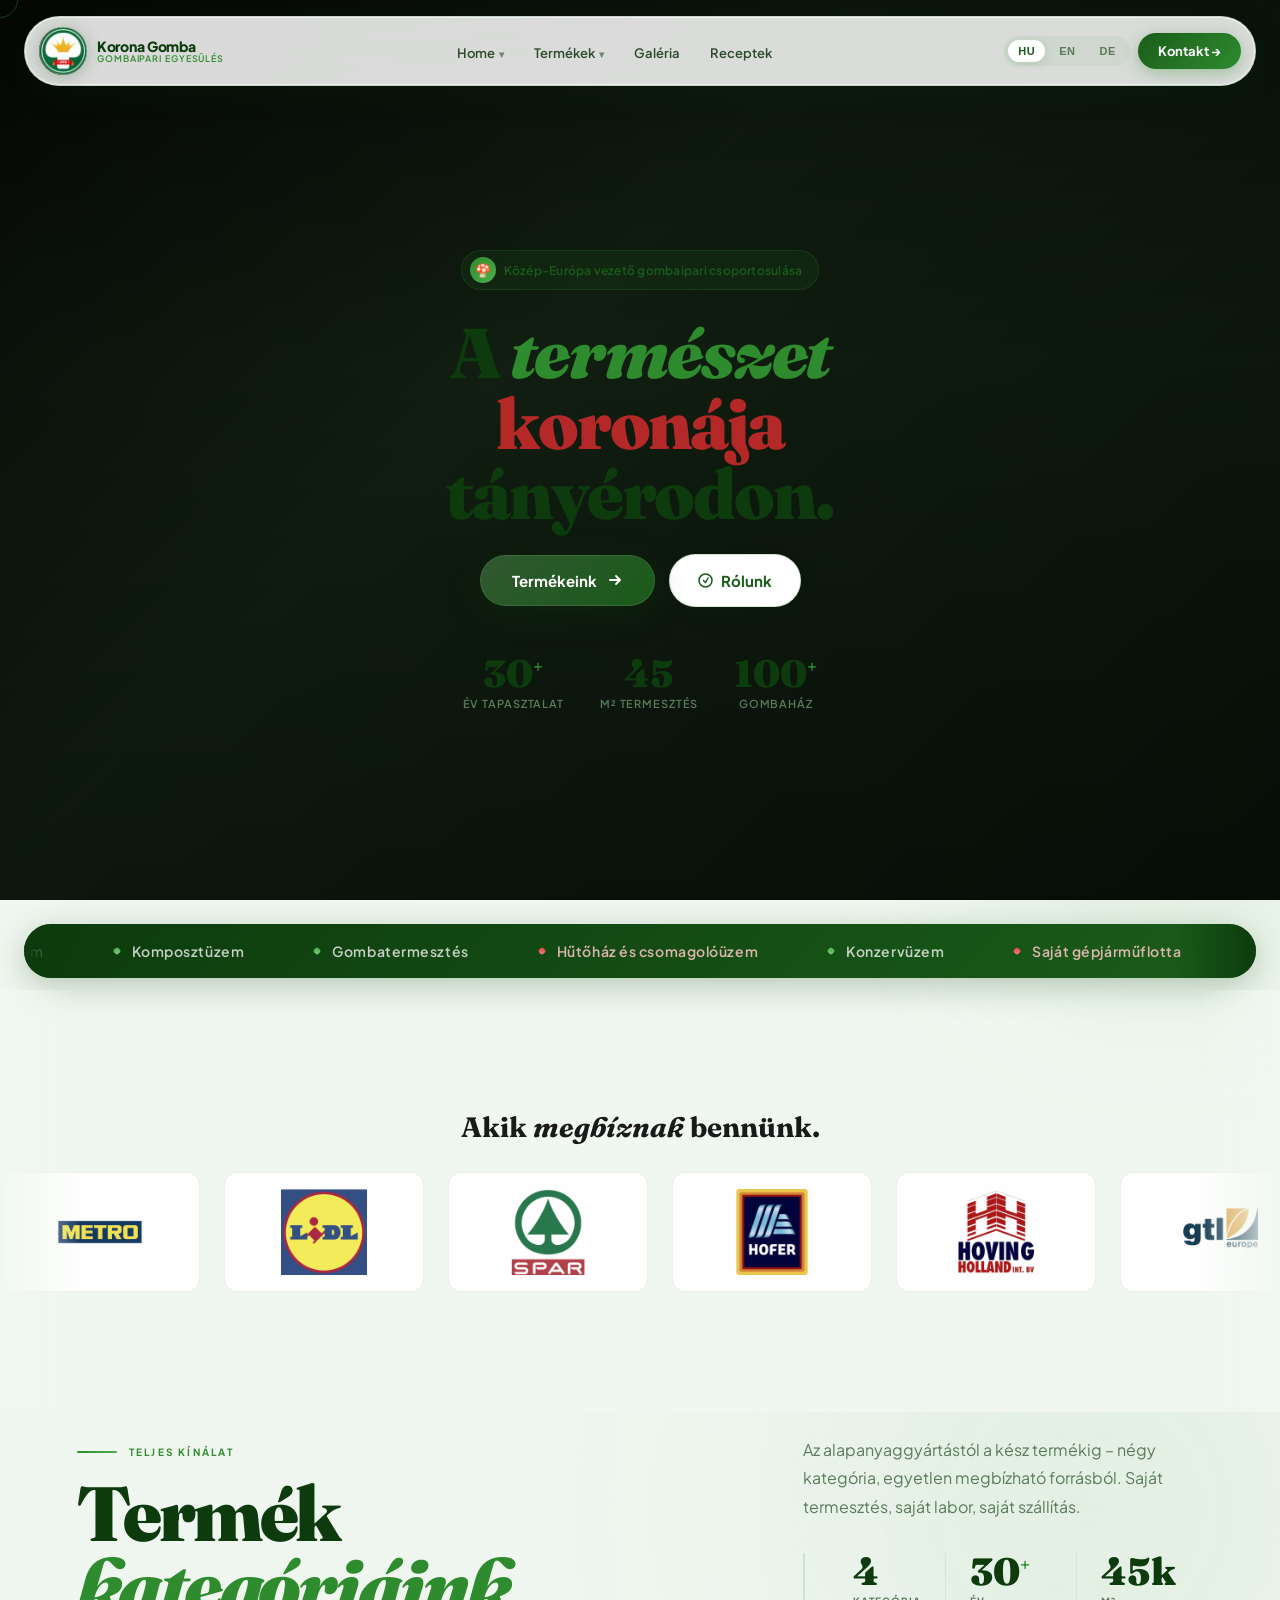
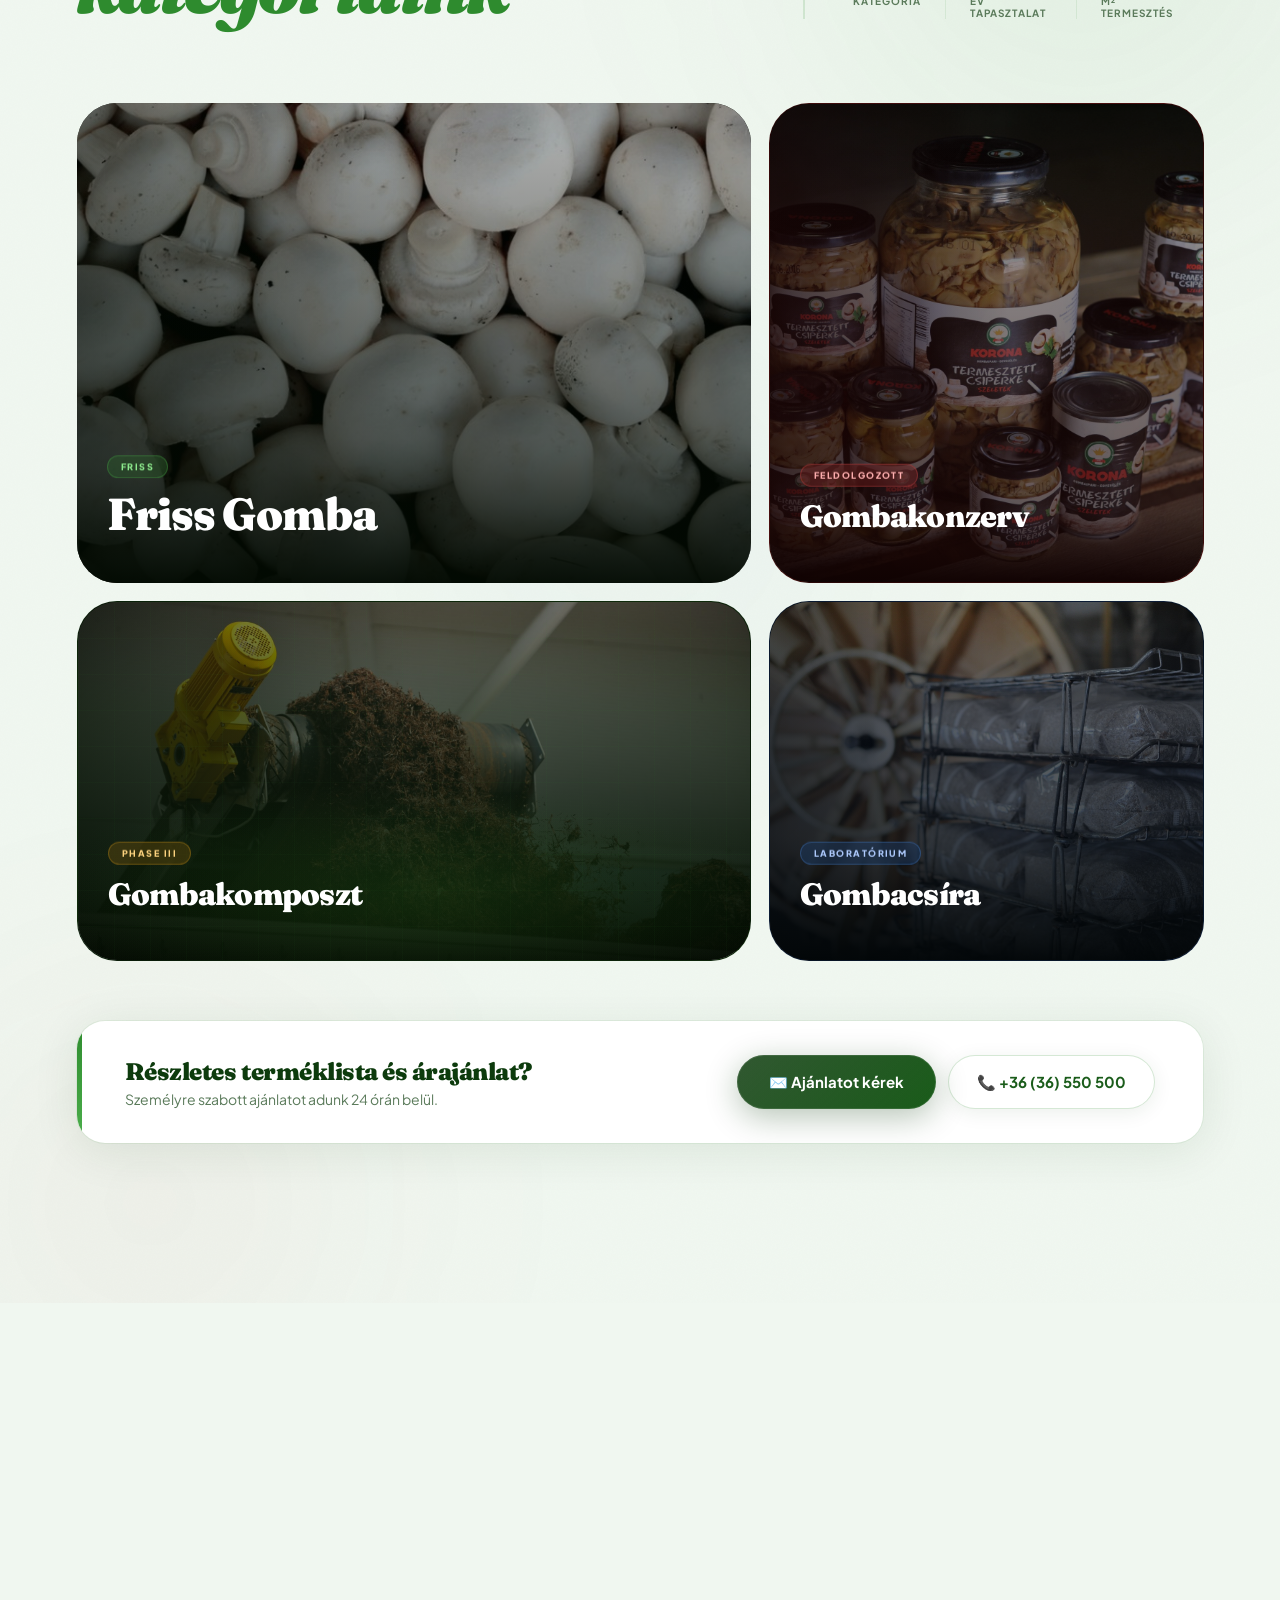
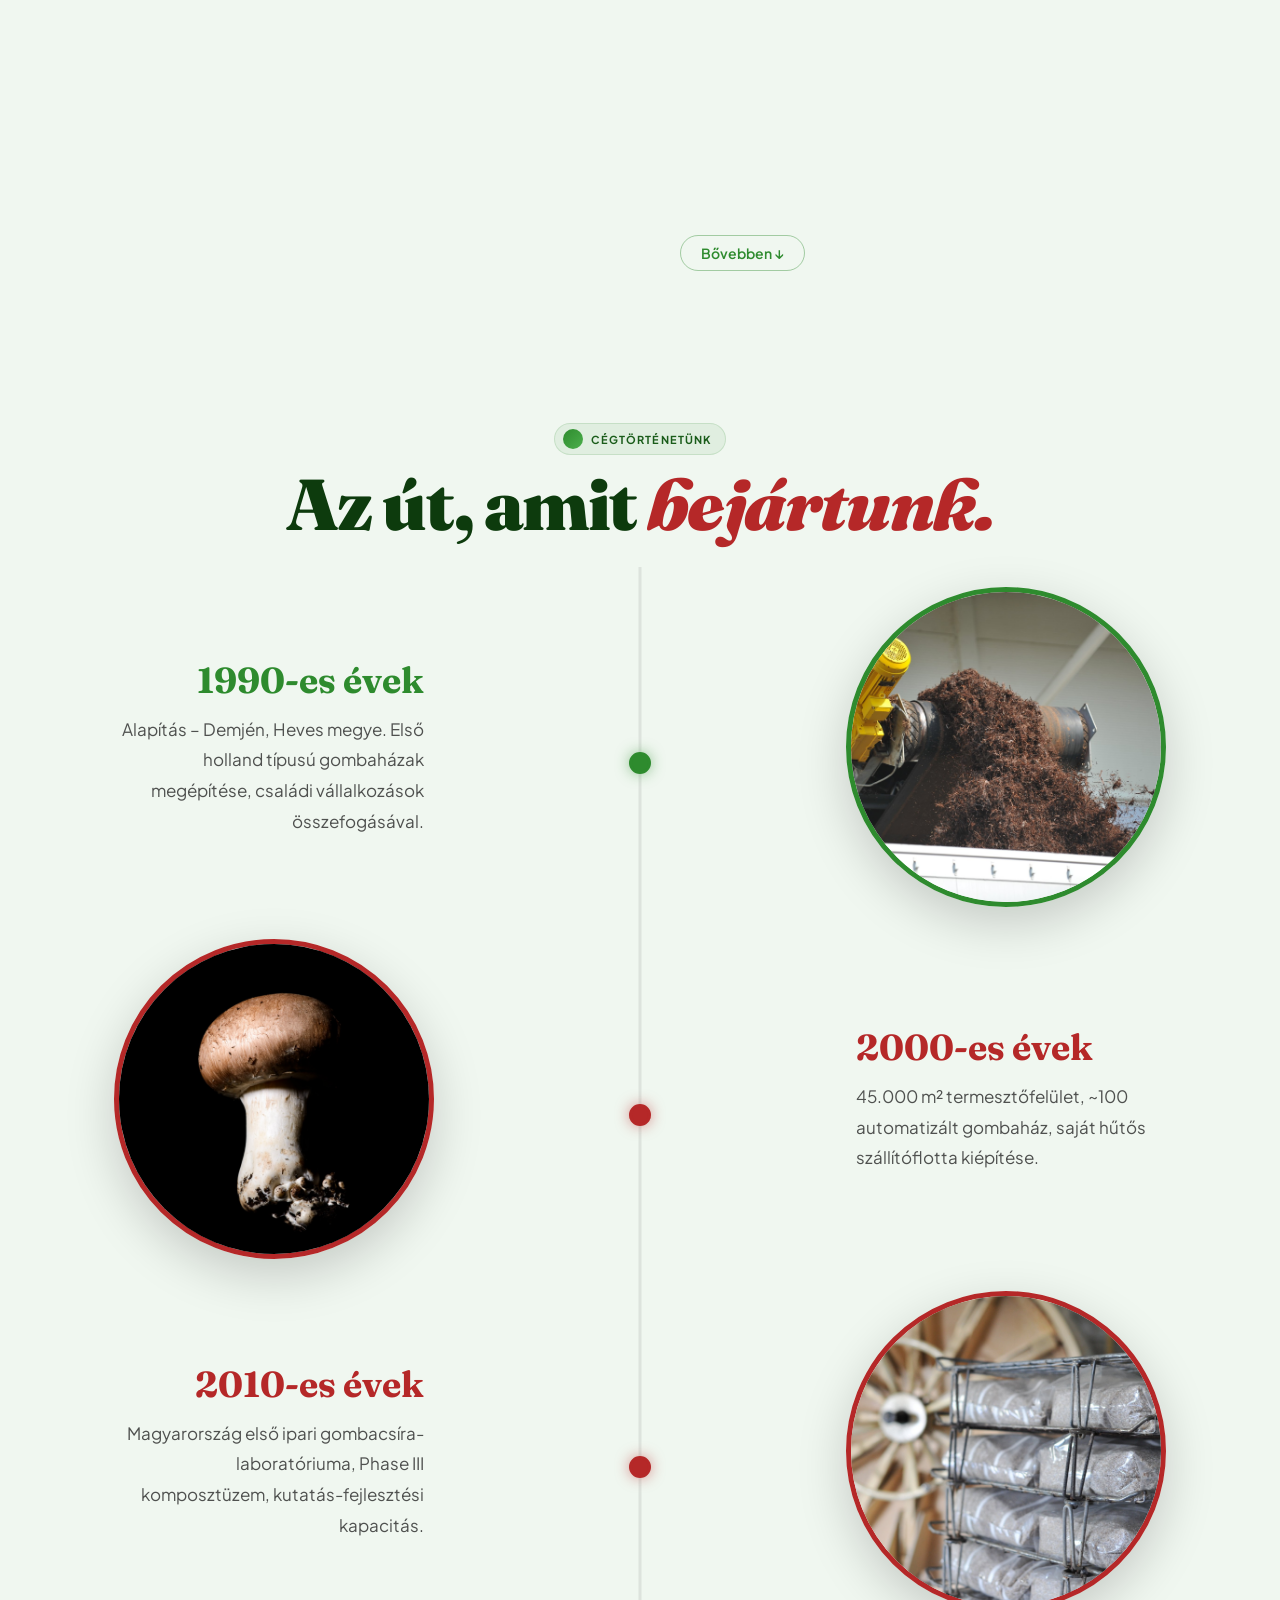
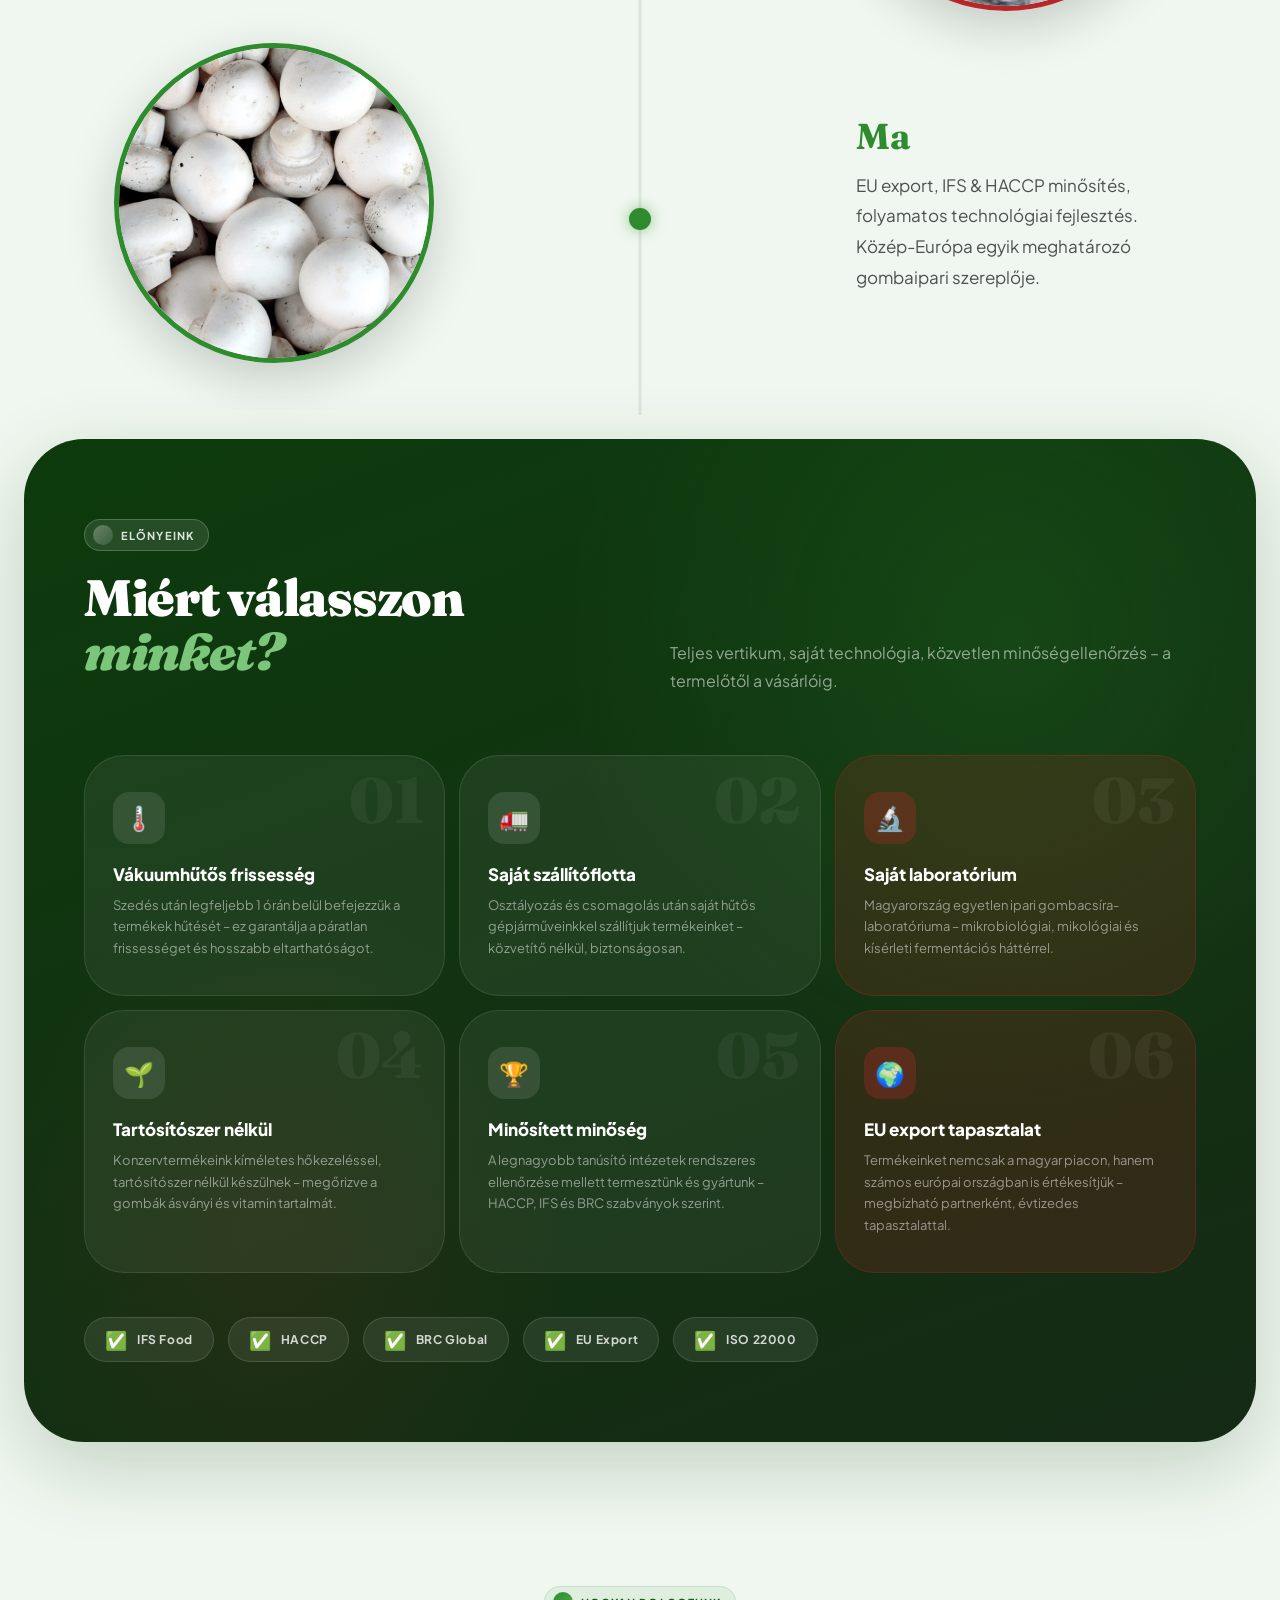
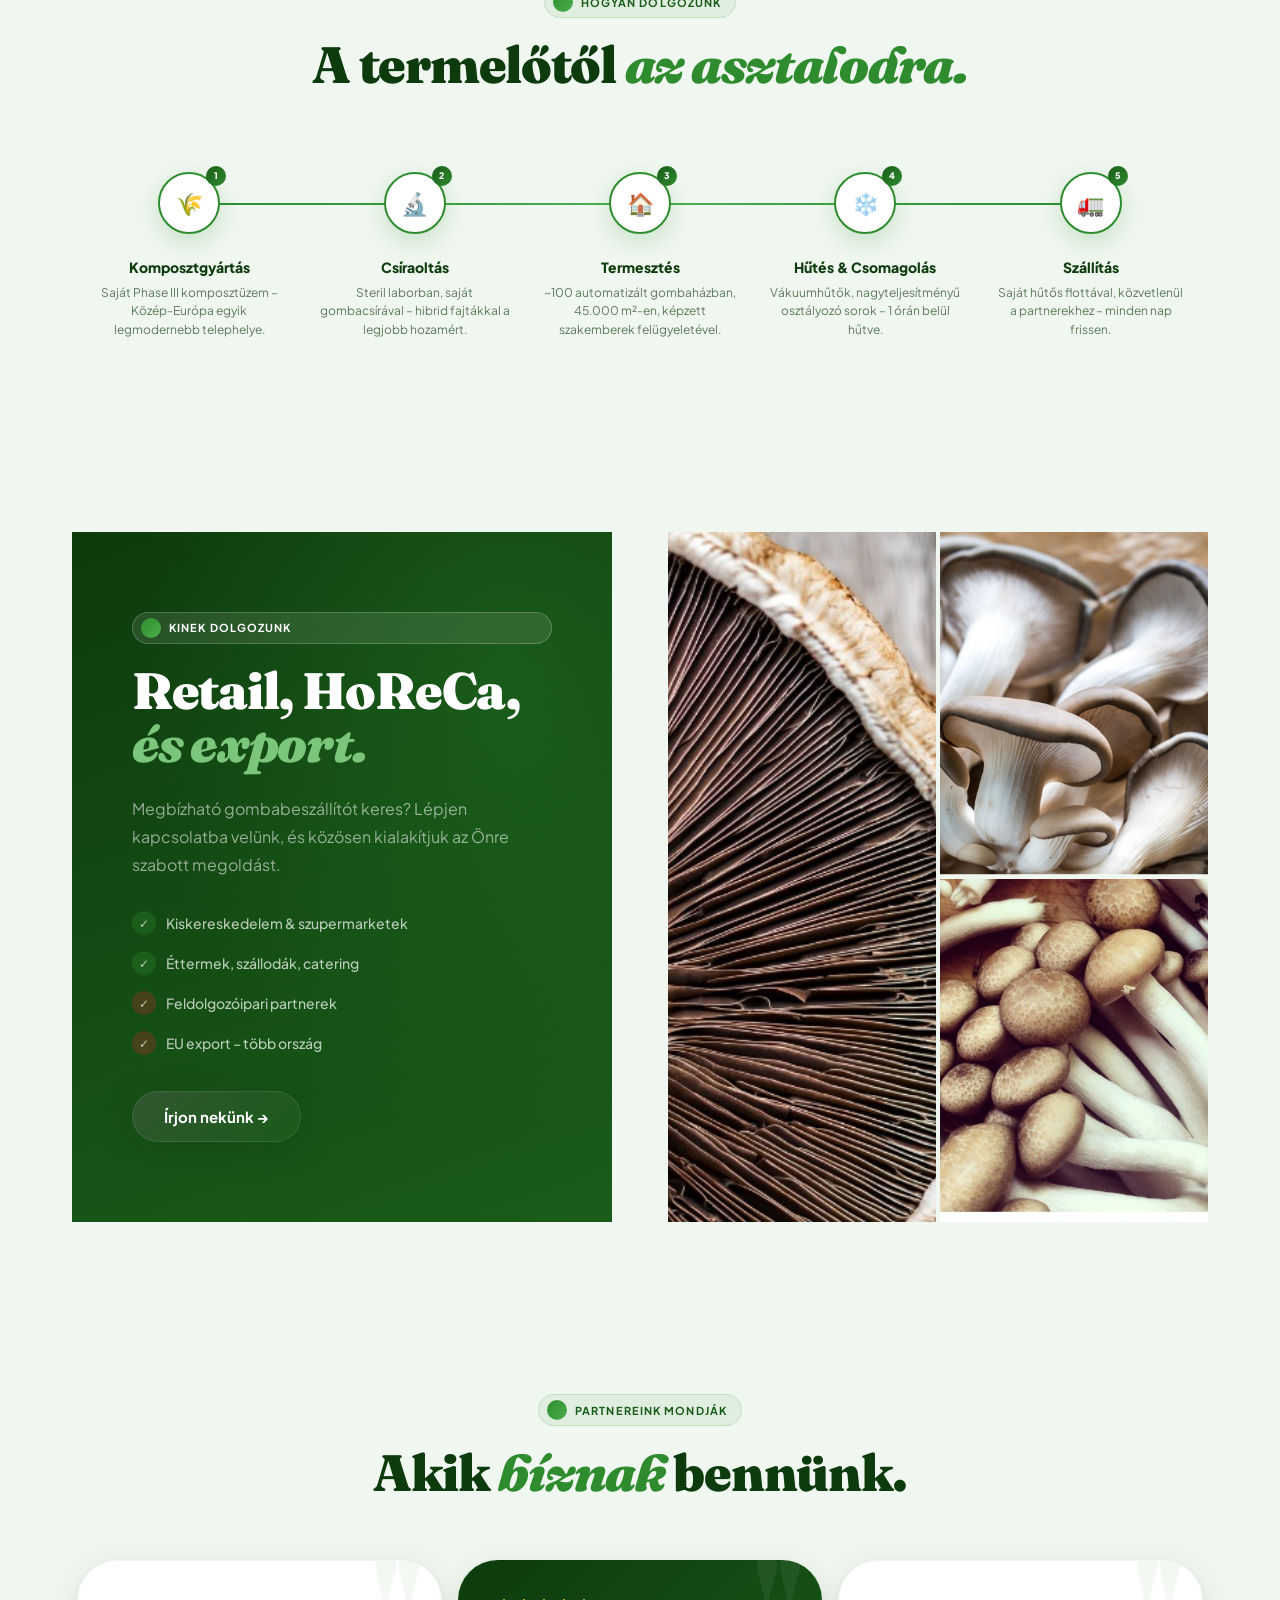
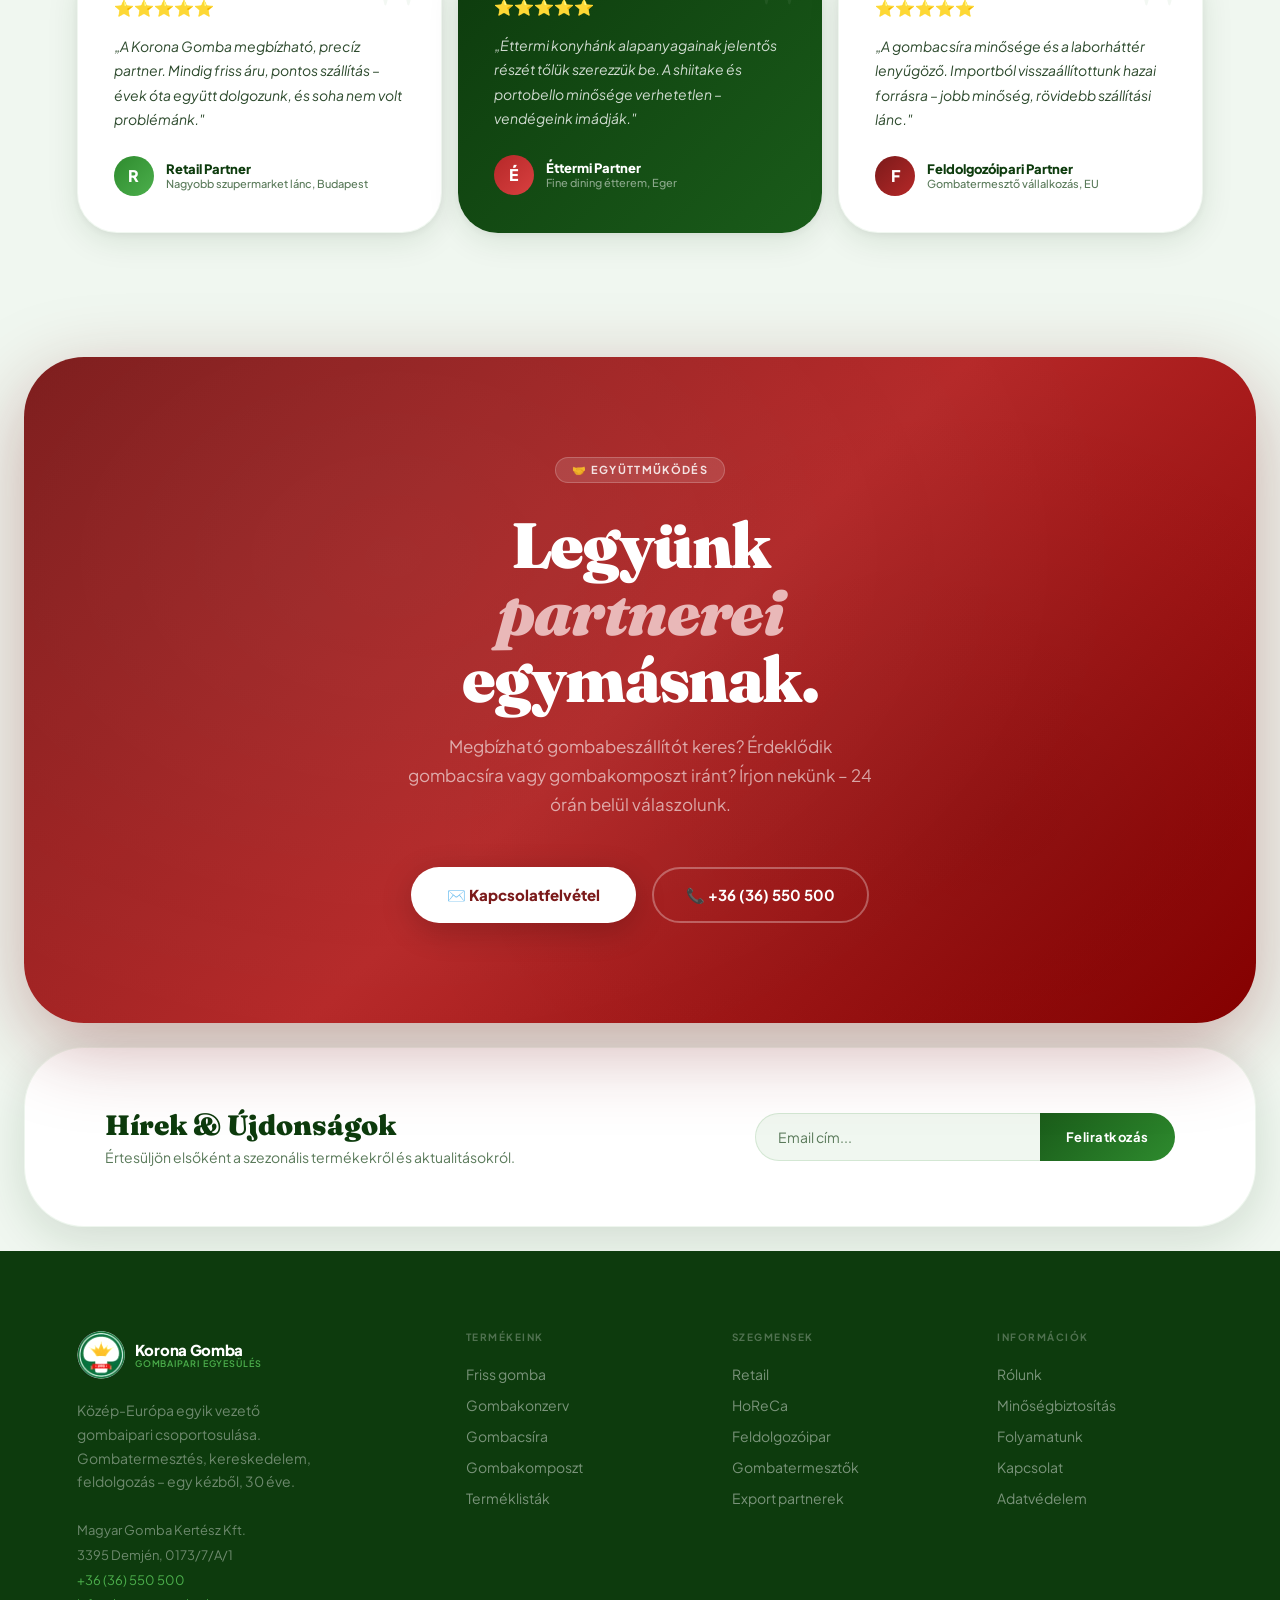
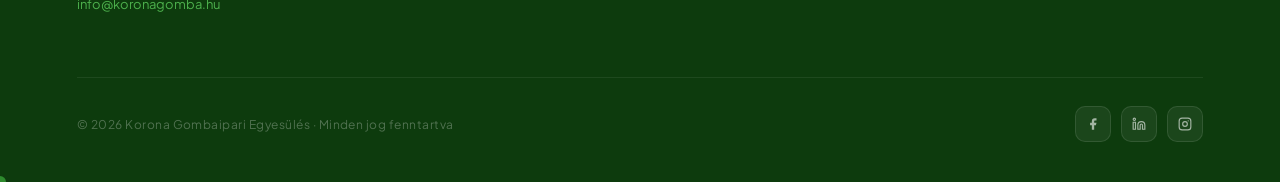
==== commit 4423068c: "0507" ====
--- a/index.html
+++ b/index.html
@@ -102,7 +102,6 @@
 }
 
 /* ═══ TERMÉKKÁRTYA HOVER EFFEKT ═══ */
-/* Alap: wk-body a kártya aljára csúszik, csak tag+név látszik */
 .wk-card {
   overflow: hidden;
 }
@@ -111,16 +110,13 @@
   transition: transform 0.45s cubic-bezier(0.25, 0.46, 0.45, 0.94);
 }
 
-/* Kártya-specifikus eltolás alapállapotban (lefelé) */
 .wk-c1 .wk-body { transform: translateY(calc(100% - 160px)); }
 .wk-c2 .wk-body { transform: translateY(calc(100% - 150px)); }
 .wk-c3 .wk-body { transform: translateY(calc(100% - 150px)); }
 .wk-c4 .wk-body { transform: translateY(calc(100% - 150px)); }
 
-/* Hover: visszamegy eredeti pozícióra */
 .wk-card:hover .wk-body { transform: translateY(0); }
 
-/* Dekoratív elemek fade ki alapban, fade be hoverre */
 .wk-card .wk-chips,
 .wk-card .wk-phases,
 .wk-card .wk-c3-stats,
@@ -147,7 +143,6 @@
   opacity: 1;
 }
 
-/* Alul lévő adatok (desc, usps, sizes, cta) elrejtése alapban */
 .wk-card .wk-desc,
 .wk-card .wk-usps,
 .wk-card .wk-sizes,
@@ -161,6 +156,7 @@
 .wk-card:hover .wk-cta {
   opacity: 1;
 }
+
 /* ═══ STATIKUS TICKER SÁV ═══ */
 .ticker-static .ticker-inner-static {
   animation: none !important;
@@ -178,13 +174,14 @@
 /* ═══ HERO PARTNER SZALAG ═══ */
 .hero-partners {
   overflow: hidden;
-  padding: 32px 0 20px;
+  padding: 120px 0 120px;
+  margin-top: 12px;
   margin-bottom: 0;
   position: relative;
 }
 .hero-partners-label {
   text-align: center;
-  margin-bottom: 20px;
+  margin-bottom: 28px;
 }
 .hero-partners-label h3 {
   font-family: 'Fraunces', serif;
@@ -304,6 +301,15 @@
   color: #666;
   line-height: 1;
 }
+
+/* ═══ PARTNEREK TÉRKÖZ – "Kinek dolgozunk" szekció ═══ */
+.why-section {
+  padding: 72px 48px;
+  gap: 56px;
+}
+
+/* Rólunk szekció – rés csökkentése a termékkártyák után */
+#rolunk { padding-top: 0 !important; }
 </style>
 </head>
 <body>
@@ -373,10 +379,8 @@
 
 <!-- ═══════════════════════════════════════ HERO ═══ -->
 <section class="hero hero-video">
-  <!-- Fullwidth video background -->
   <div class="hero-video-bg">
     <video autoplay muted loop playsinline id="heroVideo">
-      <!-- Később ide kerül a videó forrás, pl: -->
       <!-- <source src="assets/video/hero.mp4" type="video/mp4"> -->
     </video>
     <div class="hero-video-overlay"></div>
@@ -519,7 +523,7 @@
   <!-- 4 kártya grid -->
   <div class="wk-grid">
 
-    <!-- ① FRISS GOMBA ─────────────────────────── -->
+    <!-- ① FRISS GOMBA -->
     <div class="wk-card wk-c1" style="--delay:.05s">
       <img class="wk-c1-img" src="assets/img/csiperke.jpg" alt="Friss gomba">
       <div class="wk-c1-grad"></div>
@@ -548,7 +552,7 @@
       </div>
     </div>
 
-    <!-- ② GOMBAKONZERV ────────────────────────── -->
+    <!-- ② GOMBAKONZERV -->
     <div class="wk-card wk-c2" style="--delay:.2s">
       <img class="wk-c2-img" src="assets/img/konzerv.jpg" alt="Gombakonzerv">
       <div class="wk-c2-grad"></div>
@@ -578,7 +582,7 @@
       </div>
     </div>
 
-    <!-- ③ GOMBAKOMPOSZT ──────────────────────── -->
+    <!-- ③ GOMBAKOMPOSZT -->
     <div class="wk-card wk-c3" style="--delay:.35s">
       <img class="wk-c3-img" src="assets/img/komposzt.jpg" alt="Gombakomposzt">
       <div class="wk-c3-grad"></div>
@@ -624,13 +628,12 @@
       </div>
     </div>
 
-    <!-- ④ GOMBACSÍRA ─────────────────────────── -->
+    <!-- ④ GOMBACSÍRA -->
     <div class="wk-card wk-c4" style="--delay:.5s">
       <img class="wk-c4-img" src="assets/img/csira.jpg" alt="Gombacsíra">
       <div class="wk-c4-grad"></div>
       
       <div class="wk-hex-bg">
-        <!-- Hexagon SVG pattern -->
         <svg class="wk-hex-svg" xmlns="http://www.w3.org/2000/svg">
           <defs>
             <pattern id="hexp" x="0" y="0" width="60" height="52" patternUnits="userSpaceOnUse">
@@ -643,7 +646,6 @@
       </div>
       <div class="wk-scan"></div>
 
-      <!-- Forgó hexagon -->
       <svg class="wk-hex-ring" viewBox="0 0 140 140" fill="none" xmlns="http://www.w3.org/2000/svg">
         <polygon points="70,4 132,38 132,106 70,140 8,106 8,38"
                  stroke="rgba(80,140,220,.6)" stroke-width="1.5" fill="none" stroke-dasharray="6 4"/>
@@ -695,31 +697,6 @@
   </div>
 </section>
 
-<!-- TICKER (mozgó) -->
-<div class="ticker" style="margin-top:24px;margin-bottom:24px">
-  <div class="ticker-inner">
-    <span class="ticker-item"><span class="ticker-gem"></span>Friss gomba · Napi szállítás</span>
-    <span class="ticker-item"><span class="ticker-gem"></span>Csiperke · Laska · Portobello</span>
-    <span class="ticker-item ticker-red"><span class="ticker-gem"></span>Shiitake · Shimeji</span>
-    <span class="ticker-item"><span class="ticker-gem"></span>30 éve a piacon</span>
-    <span class="ticker-item ticker-red"><span class="ticker-gem"></span>Tartósítószer nélkül</span>
-    <span class="ticker-item"><span class="ticker-gem"></span>Saját szállítóflotta</span>
-    <span class="ticker-item"><span class="ticker-gem"></span>EU export · IFS minősített</span>
-    <span class="ticker-item ticker-red"><span class="ticker-gem"></span>Vákuumhűtős technológia</span>
-    <span class="ticker-item"><span class="ticker-gem"></span>Demjén, Heves megye</span>
-    <span class="ticker-item"><span class="ticker-gem"></span>Friss gomba · Napi szállítás</span>
-    <span class="ticker-item"><span class="ticker-gem"></span>Csiperke · Laska · Portobello</span>
-    <span class="ticker-item ticker-red"><span class="ticker-gem"></span>Shiitake · Shimeji</span>
-    <span class="ticker-item"><span class="ticker-gem"></span>30 éve a piacon</span>
-    <span class="ticker-item ticker-red"><span class="ticker-gem"></span>Tartósítószer nélkül</span>
-    <span class="ticker-item"><span class="ticker-gem"></span>Saját szállítóflotta</span>
-    <span class="ticker-item"><span class="ticker-gem"></span>EU export · IFS minősített</span>
-    <span class="ticker-item ticker-red"><span class="ticker-gem"></span>Vákuumhűtős technológia</span>
-    <span class="ticker-item"><span class="ticker-gem"></span>Demjén, Heves megye</span>
-  </div>
-</div>
-
-
 <!-- ════════════════════════════════════ ABOUT ════ -->
 <section class="section" id="rolunk">
   <div class="about-inner">
@@ -743,33 +720,164 @@
     <div>
       <div class="section-label reveal">
         <div class="section-label-dot"></div>
-        <span>Történetünk</span>
+        <span>Rólunk</span>
       </div>
       <h2 class="section-title reveal reveal-d1">Három évtized<br>a gomba <span class="italic red">szenvedélye.</span></h2>
-      <p class="section-sub reveal reveal-d2">A Korona Gombaipari Egyesülés <strong>családi vállalkozások összefogásával</strong>, a tradíciók és elhivatottság megőrzése mellett, a legmodernebb technológiák bevonásával vált mára Közép-Európa egyik vezető gombaipari csoportosulásává.</p>
-      <p class="section-sub reveal reveal-d3" style="margin-top:16px">Az alapanyaggyártástól kezdve a gombatermesztésen át a tartósított termékeinkig <strong>minden folyamatot gondosan ellenőrzünk</strong> – a legjobb tanúsító intézetek felügyeletével.</p>
-
-      <div class="about-milestones">
-        <div class="milestone reveal reveal-d1">
-          <div class="milestone-year">1990-es évek</div>
-          <div class="milestone-text">Alapítás – Demjén, Heves megye. Első holland típusú gombaházak megépítése.</div>
-        </div>
-        <div class="milestone reveal reveal-d2">
-          <div class="milestone-year">2000-es évek</div>
-          <div class="milestone-text">45.000 m² termesztőfelület, ~100 automatizált gombaház, saját flotta.</div>
-        </div>
-        <div class="milestone reveal reveal-d3">
-          <div class="milestone-year">2010-es évek</div>
-          <div class="milestone-text">Első hazai ipari gombacsíra-laboratórium, Phase III komposztüzem.</div>
-        </div>
-        <div class="milestone reveal reveal-d4">
-          <div class="milestone-year">Ma</div>
-          <div class="milestone-text">EU export, IFS & HACCP minősítés, folyamatos technológiai fejlesztés.</div>
-        </div>
-      </div>
+      <p class="section-sub reveal reveal-d2">A Korona Gombaipari Egyesülést <strong>családi vállalkozások hozták létre</strong> azért, hogy a hagyományokra építve, de a legmodernebb technológiákat alkalmazva közösen fejlődjenek. Ennek köszönhetően mára Közép-Európa egyik meghatározó gombaipari szereplőjévé váltunk.</p>
+      <p class="section-sub reveal reveal-d3" style="margin-top:16px">A teljes gombatermesztési folyamatot lefedjük: a szaporítóanyag előállításától és a komposztgyártástól kezdve a magas színvonalú termesztésen át a feldolgozásig – így <strong>garantáljuk a folyamatos, megbízható minőséget</strong>.</p>
+
+      <!-- Bővebben collapse -->
+      <div id="aboutMore" style="max-height:0;overflow:hidden;transition:max-height 0.5s ease">
+        <p class="section-sub" style="margin-top:16px">Több száz kollégánkkal és elsősorban hazai partnereinkkel nap mint nap azon dolgozunk, hogy termékeink frissen, kiváló minőségben jussanak el a magyar és nemzetközi piacokra. <strong>Folyamatosan fejlődünk</strong>: növeljük hatékonyságunkat, új technológiákat vezetünk be, és kiemelt figyelmet fordítunk a kutatás-fejlesztésre.</p>
+        <p class="section-sub" style="margin-top:16px">Célunk, hogy partnereinket mindig a lehető legmagasabb színvonalon, megbízhatóan szolgáljuk ki. Elhivatottak vagyunk abban, hogy minden egyes nap friss, biztonságos és kiváló minőségű élelmiszer kerüljön vásárlóink asztalára – mert hisszük, hogy <strong>a minőség nem kompromisszum kérdése, hanem felelősség</strong>.</p>
+        <p class="section-sub" style="margin-top:16px"><em>Szenvedélyünk a gomba, és ezt a szenvedélyt visszük bele minden egyes nap a munkánkba.</em></p>
+      </div>
+      <button onclick="let el=document.getElementById('aboutMore');let open=el.style.maxHeight!=='0px';el.style.maxHeight=open?'0px':'600px';this.textContent=open?'Bővebben ↓':'Kevesebb ↑'" style="margin-top:16px;background:none;border:1px solid rgba(46,139,46,.4);color:var(--g3,#2e5a2e);font-family:'Plus Jakarta Sans',sans-serif;font-size:14px;font-weight:600;padding:8px 20px;border-radius:40px;cursor:pointer;transition:all .3s ease" onmouseover="this.style.background='rgba(46,139,46,.1)'" onmouseout="this.style.background='none'">Bővebben ↓</button>
     </div>
   </div>
 </section>
+
+<!-- ═══════════════════════════════ CÉGTÖRTÉNET ═══ -->
+<section class="section" id="cegtortenet" style="padding-top:0;padding-bottom:24px;margin-top:-40px">
+  <div style="max-width:1100px;margin:0 auto;padding:0 24px">
+    <div class="section-label reveal" style="justify-content:center;display:flex;width:fit-content;margin:0 auto">
+      <div class="section-label-dot"></div>
+      <span>Cégtörténetünk</span>
+    </div>
+    <h2 class="section-title reveal reveal-d1" style="text-align:center;font-size:clamp(42px,6vw,72px);margin-top:12px">Az út, amit <span class="italic red">bejártunk.</span></h2>
+
+    <style>
+    /* TIMELINE V2 – animated spine + circle images */
+    .tl2{position:relative;padding:20px 0;margin-top:24px}
+    /* Spine line – grows on scroll, behind everything */
+    .tl2::before{content:'';position:absolute;left:50%;top:0;bottom:0;width:3px;background:rgba(0,0,0,.08);transform:translateX(-50%);z-index:0}
+    .tl2-line{position:absolute;left:50%;top:0;width:3px;height:0;background:linear-gradient(180deg,var(--g3,#2e5a2e),var(--r2,#b92828));transform:translateX(-50%);transition:height .1s linear;z-index:0;border-radius:3px}
+
+    .tl2-item{position:relative;display:flex;align-items:center;padding:0 0 32px;opacity:0;transition:opacity .6s ease,transform .6s ease}
+    .tl2-item.tl2-visible{opacity:1;transform:translateX(0)!important}
+
+    /* Odd = image left, text right */
+    .tl2-item:nth-child(odd){flex-direction:row;transform:translateX(-80px)}
+    .tl2-item:nth-child(odd) .tl2-content{text-align:left;padding-left:56px}
+    .tl2-item:nth-child(odd) .tl2-img-wrap{margin-left:auto;margin-right:calc(50% - 160px)}
+
+    /* Even = image right, text left */
+    .tl2-item:nth-child(even){flex-direction:row-reverse;transform:translateX(80px)}
+    .tl2-item:nth-child(even) .tl2-content{text-align:right;padding-right:56px}
+    .tl2-item:nth-child(even) .tl2-img-wrap{margin-right:auto;margin-left:calc(50% - 160px)}
+
+    .tl2-img-wrap{width:320px;height:320px;border-radius:50%;overflow:hidden;flex-shrink:0;box-shadow:0 16px 50px rgba(0,0,0,.18);border:5px solid var(--g3,#2e5a2e);position:relative;z-index:2;cursor:pointer;transition:transform .3s ease,box-shadow .3s ease}
+    .tl2-img-wrap:hover{transform:scale(1.06);box-shadow:0 20px 60px rgba(0,0,0,.25)}
+    .tl2-item:nth-child(3) .tl2-img-wrap,.tl2-item:nth-child(4) .tl2-img-wrap{border-color:var(--r2,#b92828)}
+    .tl2-img-wrap img{width:100%;height:100%;object-fit:cover}
+
+    /* Dot on spine */
+    .tl2-dot{position:absolute;left:50%;top:50%;width:22px;height:22px;border-radius:50%;background:var(--bg,#e8e4dc);border:3px solid var(--g3,#2e5a2e);transform:translate(-50%,-50%);z-index:3;transition:background .4s ease,box-shadow .4s ease}
+    .tl2-item:nth-child(3) .tl2-dot,.tl2-item:nth-child(4) .tl2-dot{border-color:var(--r2,#b92828)}
+    .tl2-item.tl2-visible .tl2-dot{background:var(--g3,#2e5a2e);box-shadow:0 0 14px rgba(46,139,46,.5)}
+    .tl2-item:nth-child(3).tl2-visible .tl2-dot,.tl2-item:nth-child(4).tl2-visible .tl2-dot{background:var(--r2,#b92828);box-shadow:0 0 14px rgba(185,40,40,.5)}
+
+    .tl2-content{flex:1;position:relative;z-index:2}
+    .tl2-year{font-family:'Fraunces',serif;font-size:36px;font-weight:700;color:var(--g3,#2e5a2e);margin-bottom:12px}
+    .tl2-item:nth-child(3) .tl2-year,.tl2-item:nth-child(4) .tl2-year{color:var(--r2,#b92828)}
+    .tl2-txt{font-family:'Plus Jakarta Sans',sans-serif;font-size:17px;color:var(--txt,#1a1a1a);opacity:.75;line-height:1.8;max-width:400px}
+    .tl2-item:nth-child(odd) .tl2-txt{margin-left:0}
+    .tl2-item:nth-child(even) .tl2-txt{margin-left:auto}
+
+    /* Lightbox */
+    .tl2-lightbox{display:none;position:fixed;inset:0;z-index:99999;align-items:center;justify-content:center;background:rgba(0,0,0,.75);backdrop-filter:blur(8px);cursor:pointer}
+    .tl2-lightbox.active{display:flex}
+    .tl2-lightbox img{max-width:85vw;max-height:85vh;border-radius:20px;box-shadow:0 32px 100px rgba(0,0,0,.4);object-fit:cover}
+
+    @media(max-width:768px){
+      .tl2::before,.tl2-line{left:28px}
+      .tl2-item,.tl2-item:nth-child(odd),.tl2-item:nth-child(even){flex-direction:column!important;transform:translateY(40px)!important;align-items:flex-start;padding-left:64px}
+      .tl2-item.tl2-visible{transform:translateY(0)!important}
+      .tl2-item:nth-child(odd) .tl2-img-wrap,.tl2-item:nth-child(even) .tl2-img-wrap{margin:0 0 20px 0}
+      .tl2-item:nth-child(odd) .tl2-content,.tl2-item:nth-child(even) .tl2-content{text-align:left;padding:0}
+      .tl2-item:nth-child(even) .tl2-txt{margin-left:0}
+      .tl2-img-wrap{width:180px;height:180px}
+      .tl2-dot{left:28px!important}
+    }
+    </style>
+
+    <div class="tl2" id="tl2">
+      <div class="tl2-line" id="tl2Line"></div>
+
+      <div class="tl2-item">
+        <div class="tl2-dot"></div>
+        <div class="tl2-img-wrap"><img src="assets/img/komposzt.jpg" alt="Alapítás"></div>
+        <div class="tl2-content">
+          <div class="tl2-year">1990-es évek</div>
+          <div class="tl2-txt">Alapítás – Demjén, Heves megye. Első holland típusú gombaházak megépítése, családi vállalkozások összefogásával.</div>
+        </div>
+      </div>
+
+      <div class="tl2-item">
+        <div class="tl2-dot"></div>
+        <div class="tl2-img-wrap"><img src="assets/img/friss.jpg" alt="Növekedés"></div>
+        <div class="tl2-content">
+          <div class="tl2-year">2000-es évek</div>
+          <div class="tl2-txt">45.000 m² termesztőfelület, ~100 automatizált gombaház, saját hűtős szállítóflotta kiépítése.</div>
+        </div>
+      </div>
+
+      <div class="tl2-item">
+        <div class="tl2-dot"></div>
+        <div class="tl2-img-wrap"><img src="assets/img/csira.jpg" alt="Laboratórium"></div>
+        <div class="tl2-content">
+          <div class="tl2-year">2010-es évek</div>
+          <div class="tl2-txt">Magyarország első ipari gombacsíra-laboratóriuma, Phase III komposztüzem, kutatás-fejlesztési kapacitás.</div>
+        </div>
+      </div>
+
+      <div class="tl2-item">
+        <div class="tl2-dot"></div>
+        <div class="tl2-img-wrap"><img src="assets/img/csiperke.jpg" alt="Jelen"></div>
+        <div class="tl2-content">
+          <div class="tl2-year">Ma</div>
+          <div class="tl2-txt">EU export, IFS & HACCP minősítés, folyamatos technológiai fejlesztés. Közép-Európa egyik meghatározó gombaipari szereplője.</div>
+        </div>
+      </div>
+    </div>
+  </div>
+</section>
+
+<!-- Timeline lightbox -->
+<div class="tl2-lightbox" id="tl2Lb">
+  <img id="tl2LbImg" src="" alt="">
+</div>
+
+<script>
+// Timeline scroll animation + lightbox
+(function(){
+  const tl=document.getElementById('tl2');
+  const line=document.getElementById('tl2Line');
+  const items=tl.querySelectorAll('.tl2-item');
+  const lb=document.getElementById('tl2Lb');
+  const lbImg=document.getElementById('tl2LbImg');
+  function onScroll(){
+    const rect=tl.getBoundingClientRect();
+    const tlTop=rect.top;
+    const tlH=rect.height;
+    const winH=window.innerHeight;
+    const progress=Math.min(Math.max((winH-tlTop)/(tlH+winH*.5),0),1);
+    line.style.height=(progress*100)+'%';
+    items.forEach(item=>{
+      const r=item.getBoundingClientRect();
+      if(r.top<winH*.82)item.classList.add('tl2-visible');
+    });
+  }
+  window.addEventListener('scroll',onScroll,{passive:true});
+  onScroll();
+  // Lightbox
+  tl.querySelectorAll('.tl2-img-wrap').forEach(w=>{
+    w.addEventListener('click',()=>{lbImg.src=w.querySelector('img').src;lb.classList.add('active')});
+  });
+  lb.addEventListener('click',()=>lb.classList.remove('active'));
+  document.addEventListener('keydown',e=>{if(e.key==='Escape')lb.classList.remove('active')});
+})();
+</script>
 
 <!-- ══════════════════════════════════ FEATURES ═══ -->
 <div class="features-bg" id="miert-mi" style="margin-bottom:24px">
@@ -897,7 +1005,7 @@
     </div>
     <h2 class="section-title">Retail, HoReCa,<br><span class="italic" style="color:#7BC67B">és export.</span></h2>
     <p class="section-sub" style="color:rgba(255,255,255,.55);margin-bottom:32px">Megbízható gombabeszállítót keres? Lépjen kapcsolatba velünk, és közösen kialakítjuk az Önre szabott megoldást.</p>
-    <div style="display:flex;flex-direction:column;gap:12px;margin-bottom:36px">
+    <div style="display:flex;flex-direction:column;gap:16px;margin-bottom:36px">
       <div style="display:flex;align-items:center;gap:10px;color:rgba(255,255,255,.7);font-size:14px;font-weight:500">
         <span style="width:24px;height:24px;background:rgba(46,139,46,.3);border-radius:50%;display:flex;align-items:center;justify-content:center;font-size:12px">✓</span>
         Kiskereskedelem & szupermarketek
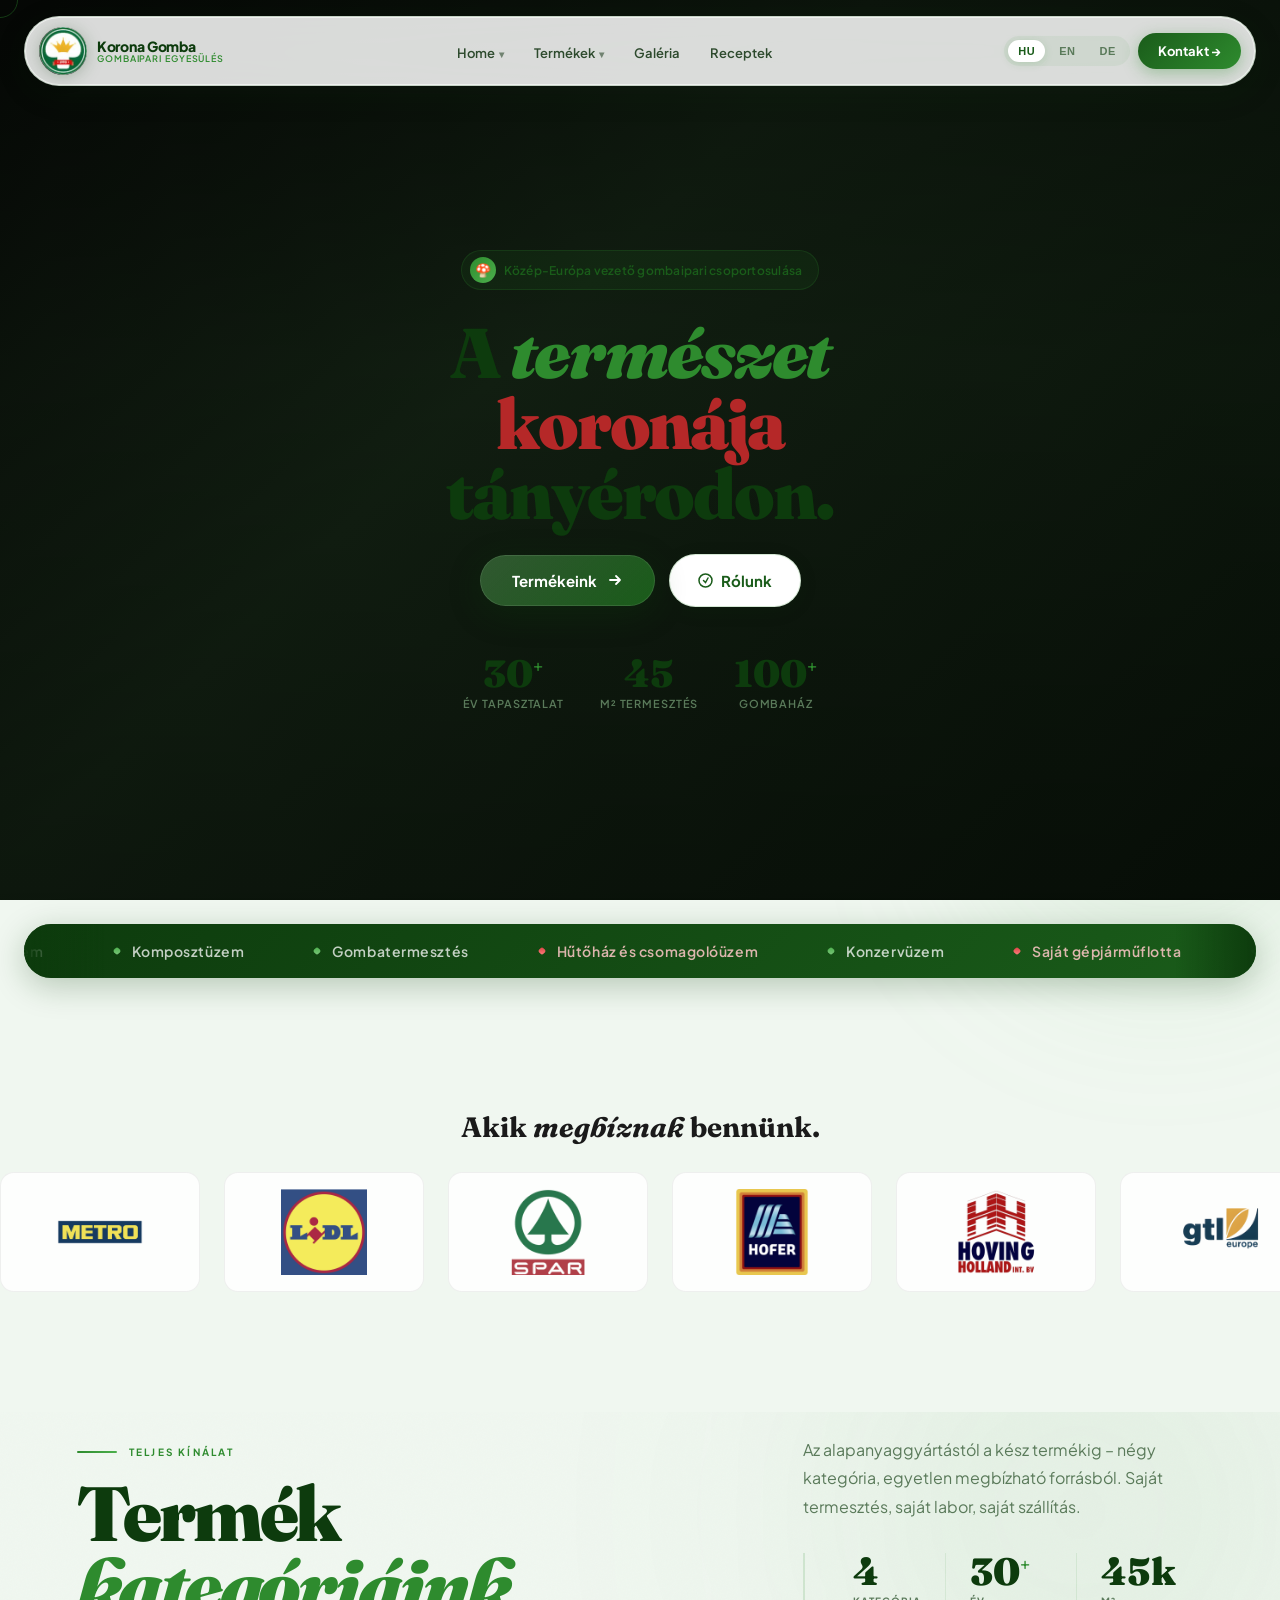
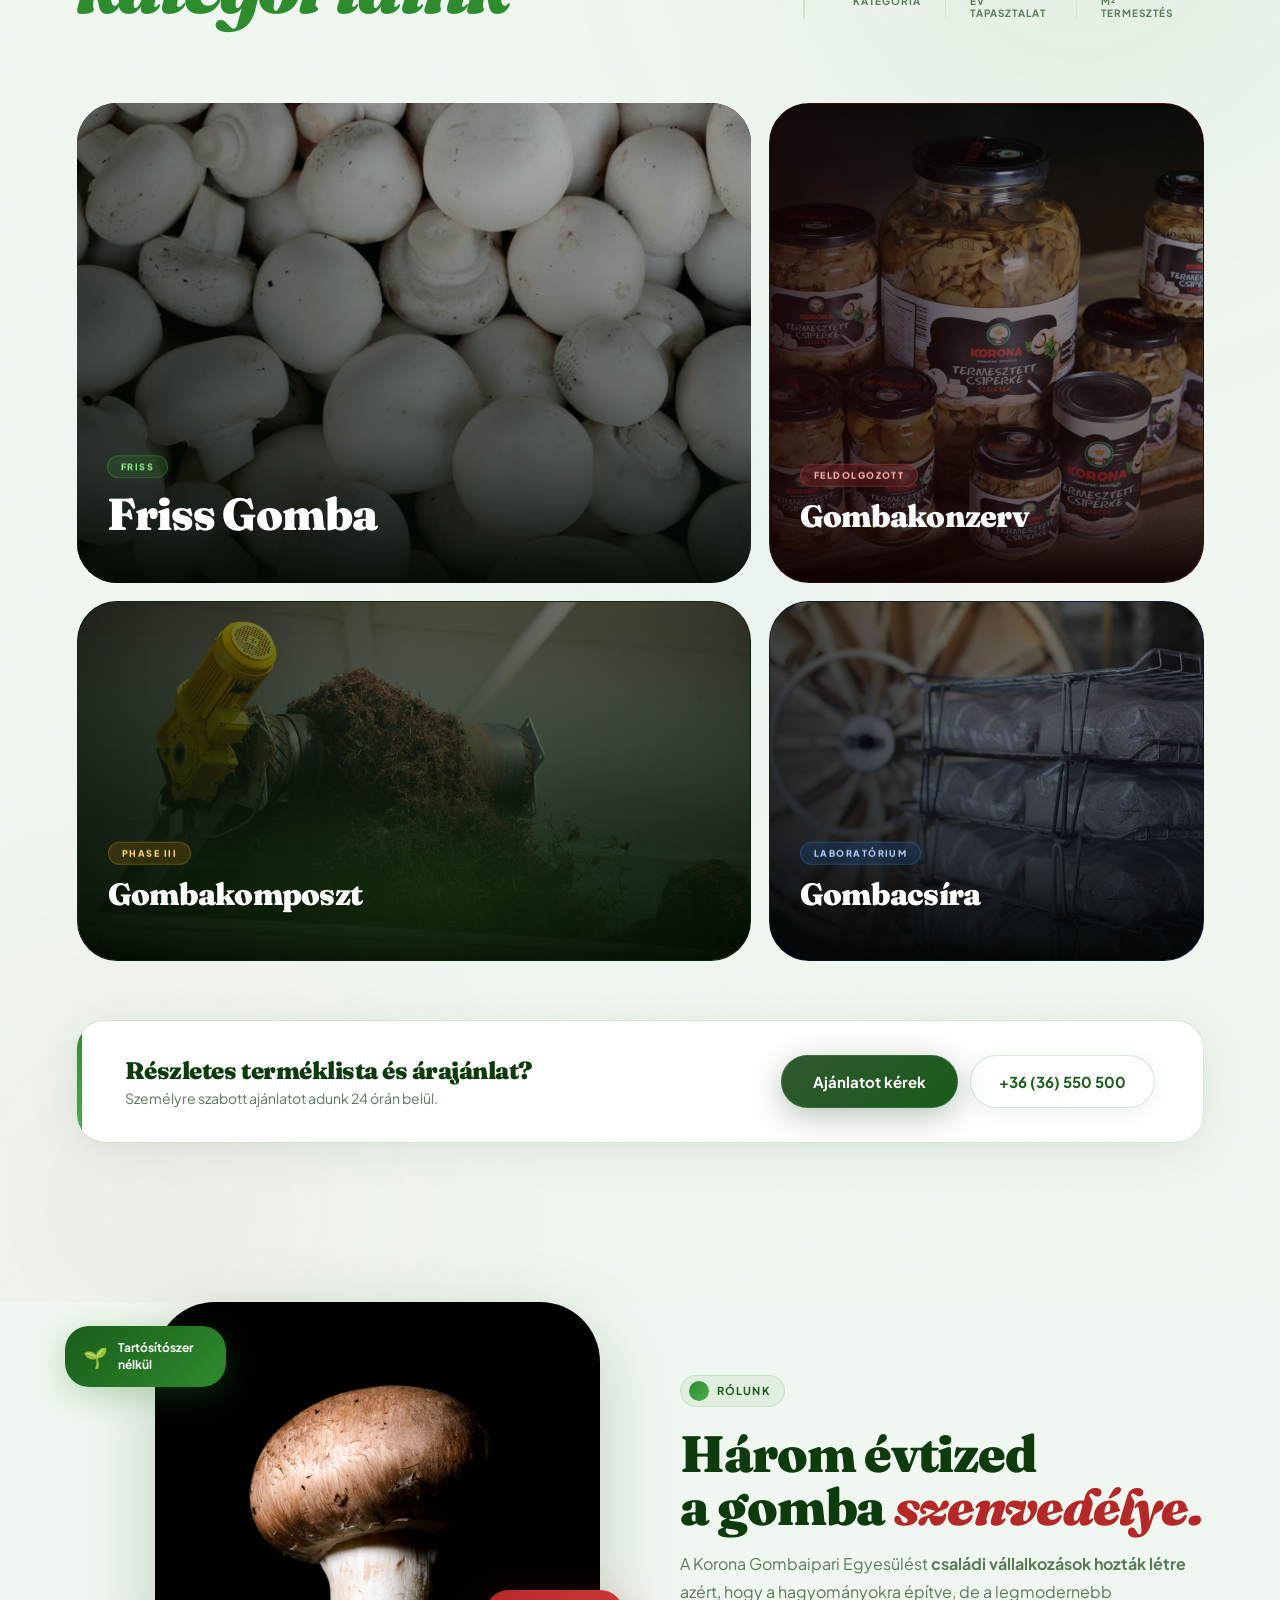
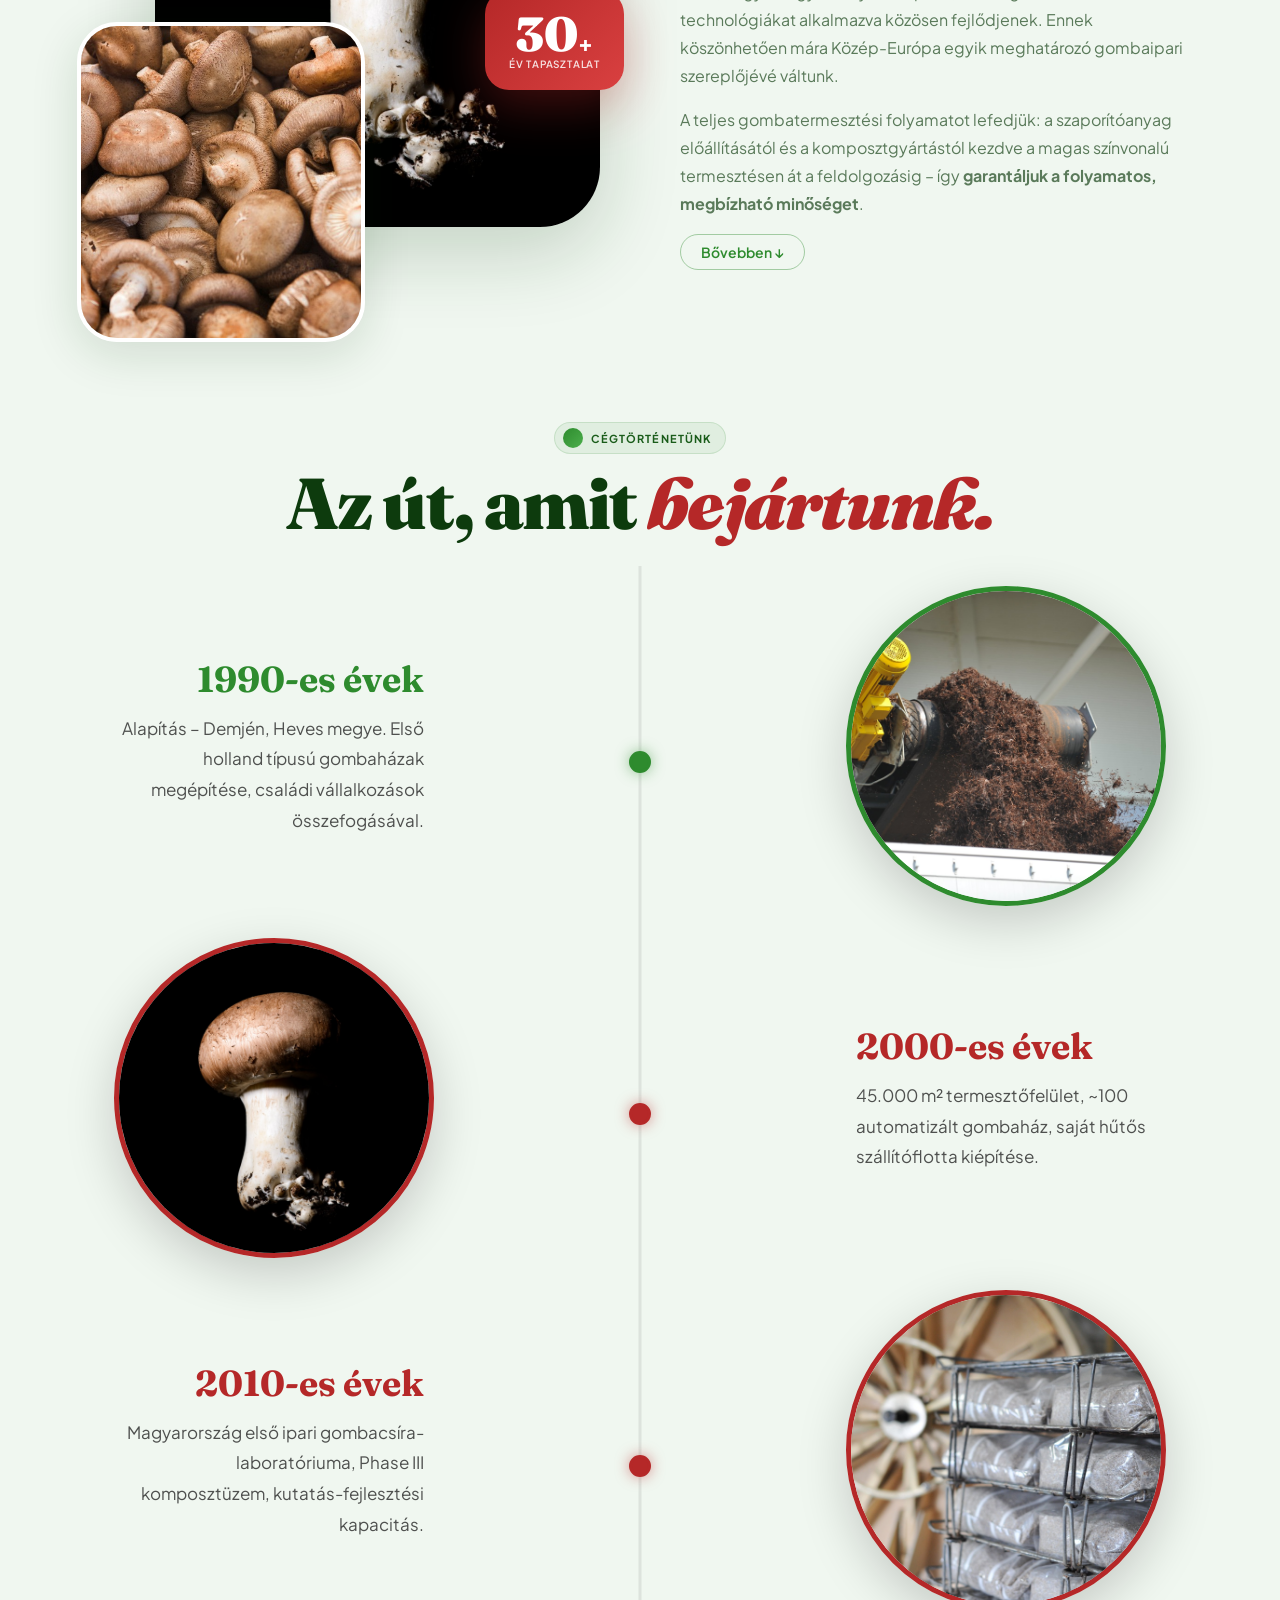
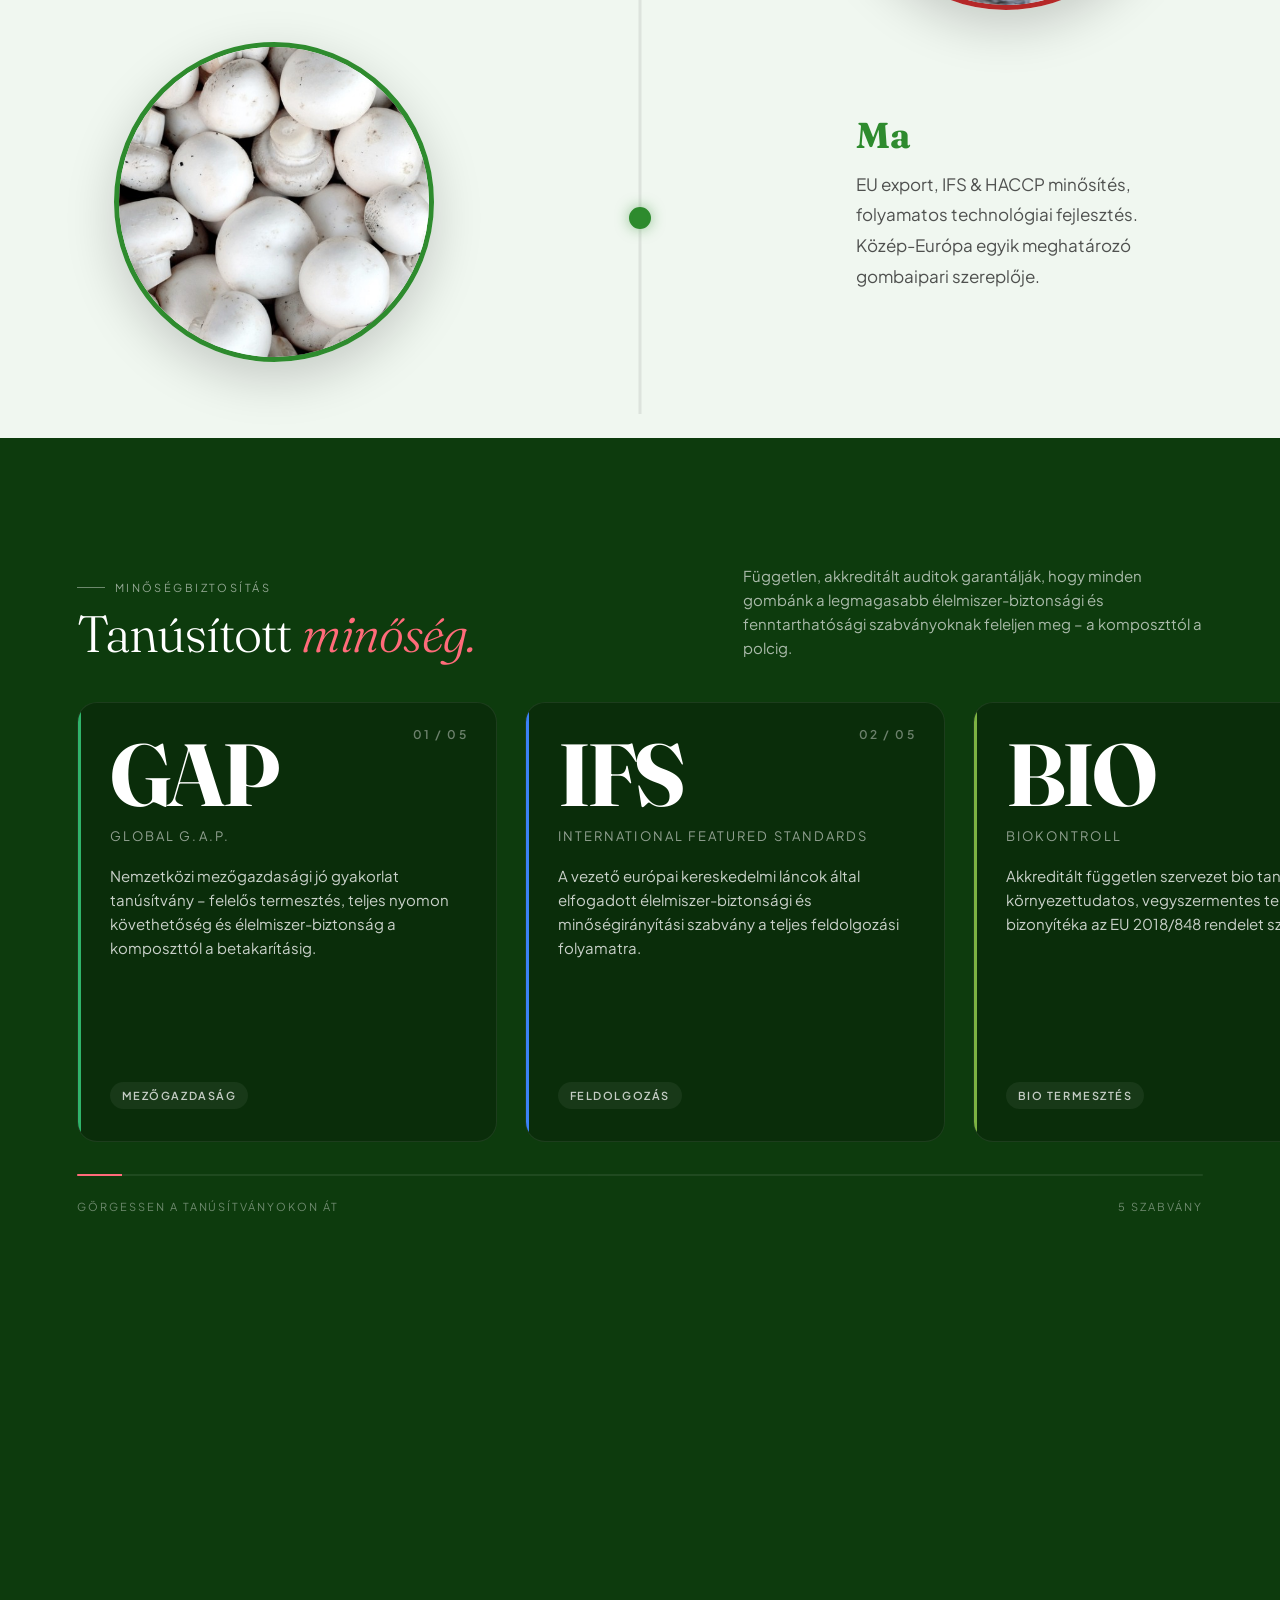
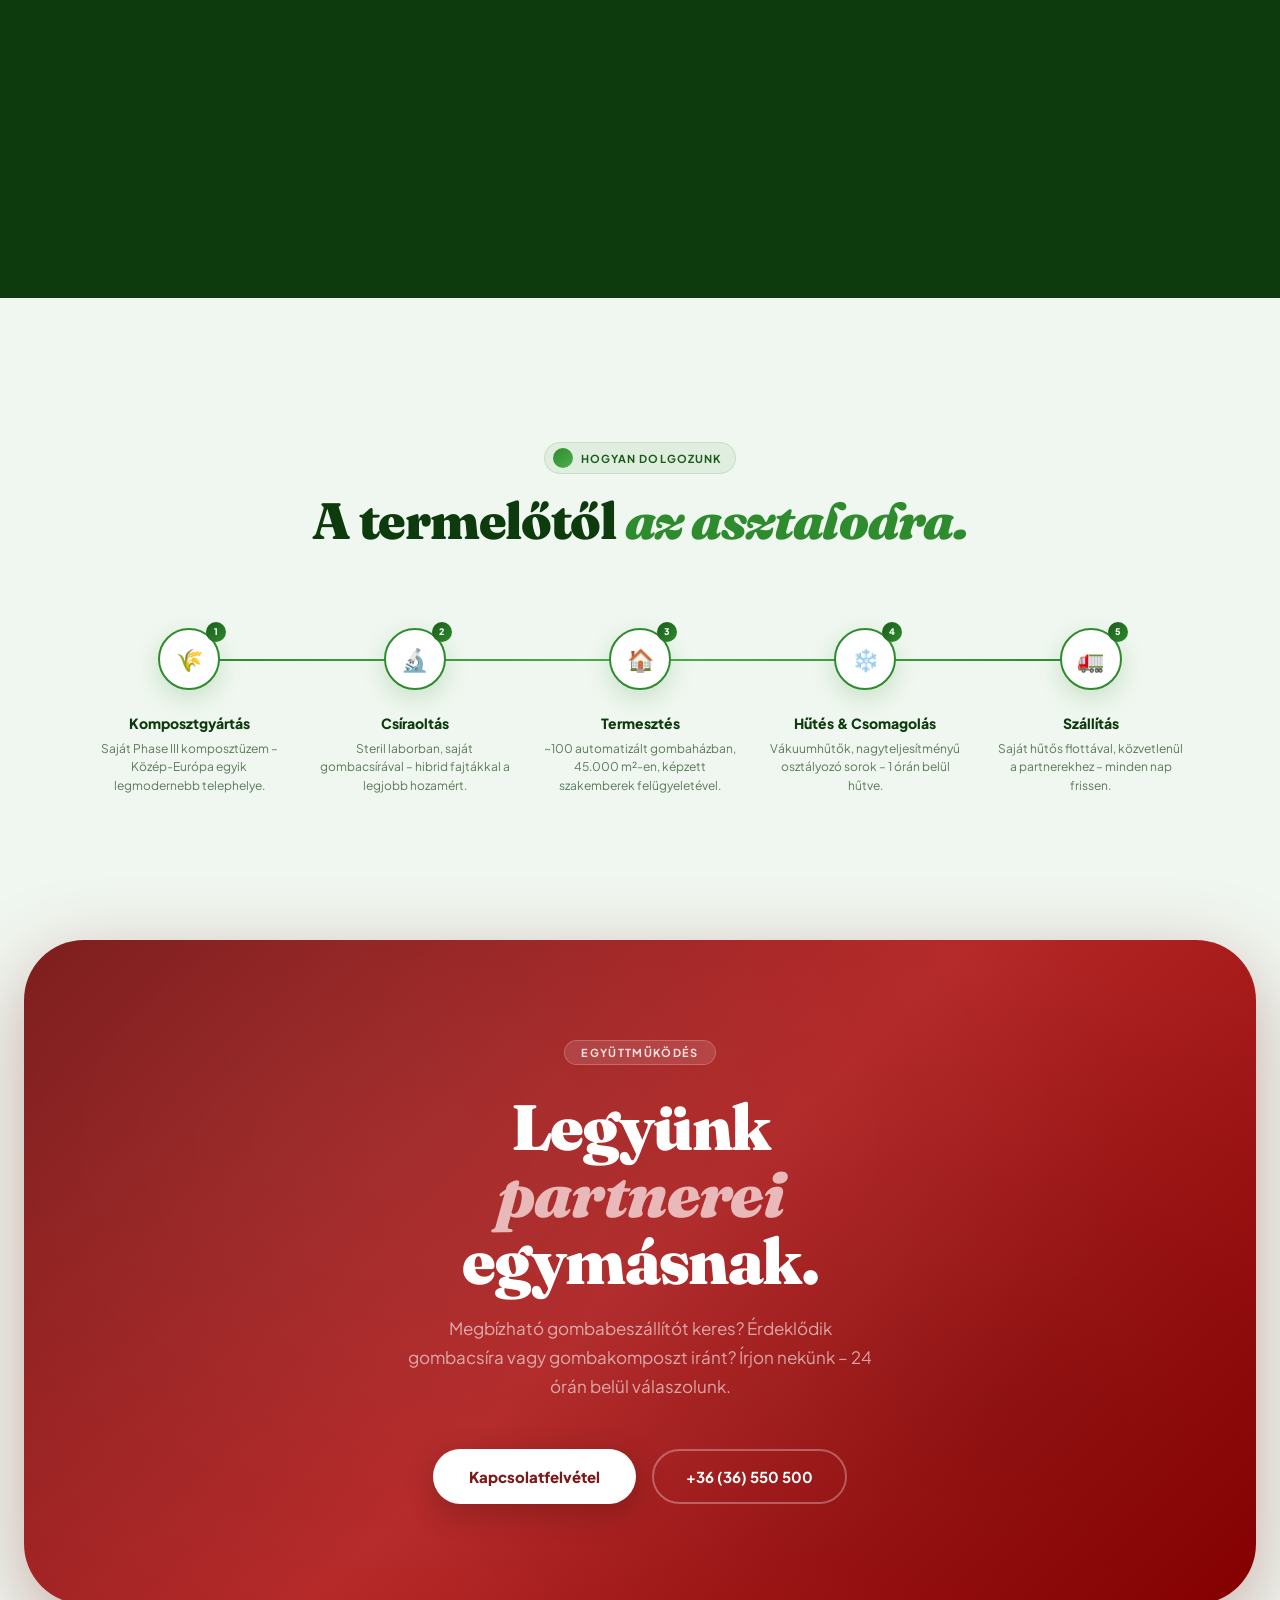
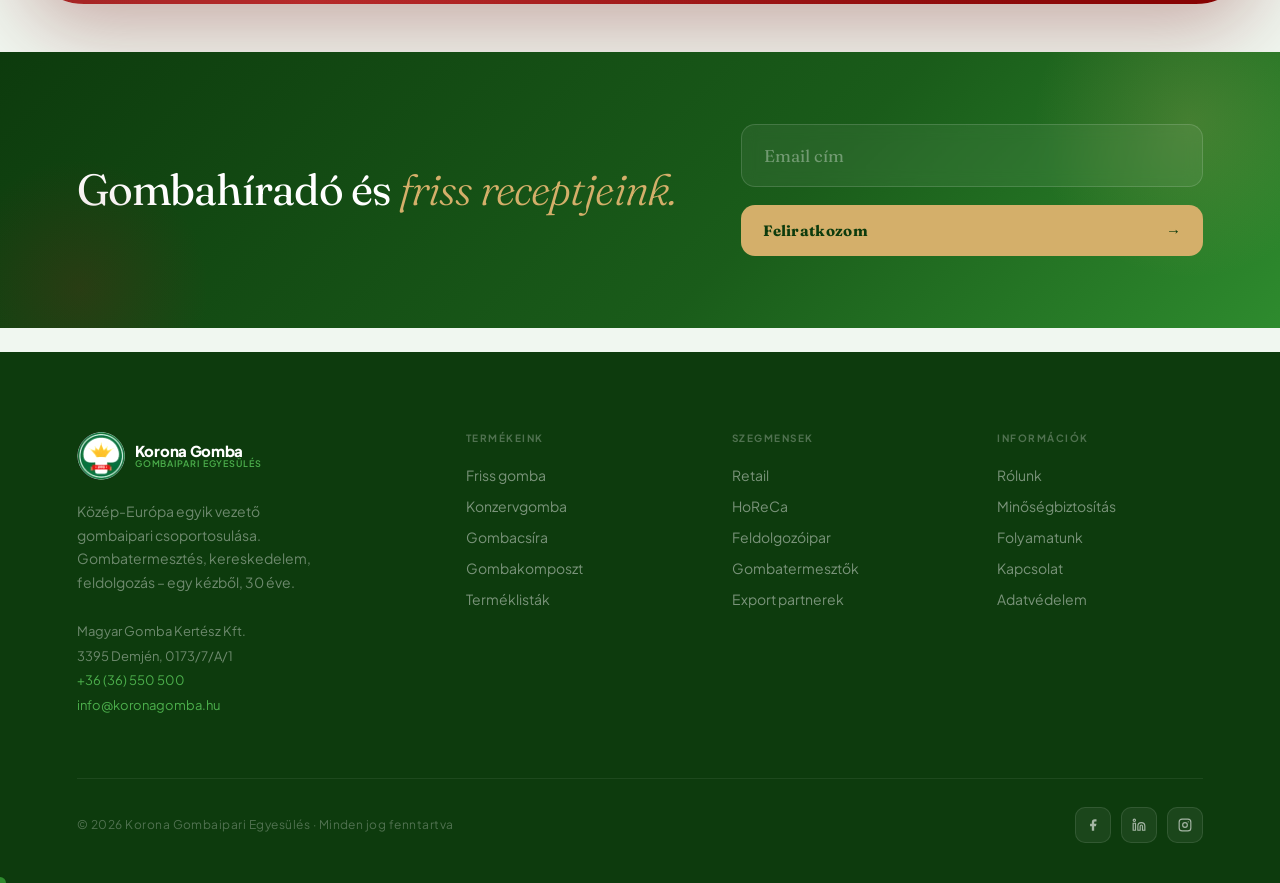
==== commit 1de9602c: "ujkg" ====
--- a/index.html
+++ b/index.html
@@ -3,15 +3,15 @@
 <head>
 <meta charset="UTF-8">
 <meta name="viewport" content="width=device-width, initial-scale=1.0">
-<meta name="description" content="Korona Gombaipari Egyesülés – Közép-Európa vezető gombaipari csoportosulása. Friss gombák, gombacsíra, gombakomposzt. 30+ év tapasztalat, 45.000 m² termesztőfelület.">
+<meta id="metaDesc" name="description" content="Korona Gombaipari Egyesülés – Közép-Európa vezető gombaipari csoportosulása. Friss gombák, gombacsíra, gombakomposzt. 30+ év tapasztalat, 45.000 m² termesztőfelület.">
 <meta name="robots" content="index, follow">
 <meta property="og:title" content="Korona Gomba – A természet koronája">
 <meta property="og:description" content="30 éves tapasztalat, 45.000 m² termesztőfelület – minden nap frissen, a legmagasabb minőségben.">
 <meta property="og:image" content="assets/img/hero.jpg">
-<title>Korona Gomba – Közép-Európa vezető gombaipari egyesülése</title>
+<title id="pageTitle">Korona Gomba – Közép-Európa vezető gombaipari egyesülése</title>
 <link rel="preconnect" href="https://fonts.googleapis.com">
 <link rel="preconnect" href="https://fonts.gstatic.com" crossorigin>
-<link href="https://fonts.googleapis.com/css2?family=Plus+Jakarta+Sans:ital,wght@0,300;0,400;0,500;0,600;0,700;0,800;1,400&family=Fraunces:ital,opsz,wght@0,9..144,300;0,9..144,700;0,9..144,900;1,9..144,300;1,9..144,700;1,9..144,900&display=swap" rel="stylesheet">
+<link href="https://fonts.googleapis.com/css2?family=Plus+Jakarta+Sans:ital,wght@0,300;0,400;0,500;0,600;0,700;0,800;1,400&family=Fraunces:ital,opsz,wght@0,9..144,300;0,9..144,700;0,9..144,900;1,9..144,300;1,9..144,700;1,9..144,900&family=Italianno&display=swap" rel="stylesheet">
 <link rel="stylesheet" href="assets/css/style.css">
 <style>
 /* ═══ VIDEO HERO OVERRIDE ═══ */
@@ -198,18 +198,6 @@
 
 /* Termékkategóriák feletti hely csökkentés */
 .wk { padding-top: 24px !important; }
-.hero-partners::before,
-.hero-partners::after {
-  content: '';
-  position: absolute;
-  top: 0; bottom: 0;
-  width: 80px;
-  z-index: 2;
-  pointer-events: none;
-}
-.hero-partners::before { left: 0; background: linear-gradient(90deg, var(--bg, #e8e4dc), transparent); }
-.hero-partners::after { right: 0; background: linear-gradient(270deg, var(--bg, #e8e4dc), transparent); }
-
 .hero-partners-track {
   display: flex;
   gap: 24px;
@@ -322,11 +310,11 @@
 
 <!-- MOBILE MENU -->
 <div class="mobile-menu" id="mobileMenu">
-  <a href="index.html">Home</a>
-  <a href="termekek.html">Termékek</a>
-  <a href="galeria.html">Galéria</a>
-  <a href="receptek.html">Receptek</a>
-  <a href="kapcsolat.html" class="m-cta">Kontakt →</a>
+  <a href="index.html" data-i18n="nav.home">Home</a>
+  <a href="termekek.html" data-i18n="nav.products">Termékek</a>
+  <a href="galeria.html" data-i18n="nav.gallery">Galéria</a>
+  <a href="receptek.html" data-i18n="nav.recipes">Receptek</a>
+  <a href="kapcsolat.html" class="m-cta" data-i18n="nav.contact">Kontakt →</a>
 </div>
 
 <!-- NAVBAR -->
@@ -341,36 +329,36 @@
 
   <ul class="nav-links">
     <li class="has-dropdown">
-      <a href="index.html">Home</a>
+      <a href="index.html" data-i18n="nav.home">Home</a>
       <ul class="nav-dropdown">
-        <li><a href="rolunk.html">Rólunk</a></li>
-        <li><a href="cegtortenet.html">Cégtörténet</a></li>
-        <li><a href="minosegbiztositas.html">Minőségbiztosítás</a></li>
-        <li><a href="fenntarthato-jovo.html">Fenntartható jövő</a></li>
-        <li><a href="tarsadalmi-felelossegvallalas.html">Társadalmi felelősségvállalás</a></li>
-        <li><a href="karrier.html">Karrier</a></li>
+        <li><a href="rolunk.html" data-i18n="nav.about">Rólunk</a></li>
+        <li><a href="cegtortenet.html" data-i18n="nav.history">Cégtörténet</a></li>
+        <li><a href="minosegbiztositas.html" data-i18n="nav.quality">Minőségbiztosítás</a></li>
+        <li><a href="fenntarthato-jovo.html" data-i18n="nav.sustain">Fenntartható jövő</a></li>
+        <li><a href="tarsadalmi-felelossegvallalas.html" data-i18n="nav.social">Társadalmi felelősségvállalás</a></li>
+        <li><a href="karrier.html" data-i18n="nav.career">Karrier</a></li>
       </ul>
     </li>
     <li class="has-dropdown">
-      <a href="termekek.html">Termékek</a>
+      <a href="termekek.html" data-i18n="nav.products">Termékek</a>
       <ul class="nav-dropdown">
-        <li><a href="gombacsira.html">Gombacsíra</a></li>
-        <li><a href="gombakomposzt.html">Gombakomposzt</a></li>
-        <li><a href="friss-gomba.html">Friss gomba</a></li>
-        <li><a href="gombakonzerv.html">Konzervgomba</a></li>
+        <li><a href="gombacsira.html" data-i18n="nav.spawn">Gombacsíra</a></li>
+        <li><a href="gombakomposzt.html" data-i18n="nav.compost">Gombakomposzt</a></li>
+        <li><a href="friss-gomba.html" data-i18n="nav.fresh">Friss gomba</a></li>
+        <li><a href="gombakonzerv.html" data-i18n="nav.canned">Konzervgomba</a></li>
       </ul>
     </li>
-    <li><a href="galeria.html">Galéria</a></li>
-    <li><a href="receptek.html">Receptek</a></li>
+    <li><a href="galeria.html" data-i18n="nav.gallery">Galéria</a></li>
+    <li><a href="receptek.html" data-i18n="nav.recipes">Receptek</a></li>
   </ul>
 
   <div class="nav-right">
-    <div class="nav-lang">
-      <button class="lang-btn active">HU</button>
-      <button class="lang-btn">EN</button>
-      <button class="lang-btn">DE</button>
-    </div>
-    <a href="kapcsolat.html" class="btn-nav-cta">Kontakt →</a>
+    <div class="nav-lang" id="langSwitch">
+      <button class="lang-btn active" data-lang="hu">HU</button>
+      <button class="lang-btn" data-lang="en">EN</button>
+      <button class="lang-btn" data-lang="de">DE</button>
+    </div>
+    <a href="kapcsolat.html" class="btn-nav-cta" data-i18n="nav.contact">Kontakt →</a>
     <button class="nav-burger" id="burger" aria-label="Menü">
       <span></span><span></span><span></span>
     </button>
@@ -389,10 +377,10 @@
   <div class="hero-video-content">
     <div class="hero-pill">
       <div class="hero-pill-dot">🍄</div>
-      <span>Közép-Európa vezető gombaipari csoportosulása</span>
-    </div>
-
-    <h1>
+      <span data-i18n="hero.pill">Közép-Európa vezető gombaipari csoportosulása</span>
+    </div>
+
+    <h1 data-i18n-html="hero.title">
       A <span class="italic">természet</span><br>
       <span class="red">koronája</span><br>
       tányérodon.
@@ -400,27 +388,27 @@
 
     <div class="hero-actions">
       <a href="#termekek" class="btn-primary">
-        Termékeink
+        <span data-i18n="hero.btnProducts">Termékeink</span>
         <svg width="16" height="16" viewBox="0 0 16 16" fill="none"><path d="M3 8h10M9 4l4 4-4 4" stroke="currentColor" stroke-width="1.8" stroke-linecap="round" stroke-linejoin="round"/></svg>
       </a>
       <a href="#rolunk" class="btn-secondary">
         <svg width="15" height="15" viewBox="0 0 15 15" fill="none"><circle cx="7.5" cy="7.5" r="6.5" stroke="currentColor" stroke-width="1.5"/><path d="M5.5 7.5l2 2L10 5" stroke="currentColor" stroke-width="1.5" stroke-linecap="round"/></svg>
-        Rólunk
+        <span data-i18n="hero.btnAbout">Rólunk</span>
       </a>
     </div>
 
     <div class="hero-stats">
       <div class="hero-stat">
         <div class="hero-stat-num">30<sup>+</sup></div>
-        <div class="hero-stat-label">Év tapasztalat</div>
+        <div class="hero-stat-label" data-i18n="hero.statYears">Év tapasztalat</div>
       </div>
       <div class="hero-stat">
         <div class="hero-stat-num">45k</div>
-        <div class="hero-stat-label">M² termesztés</div>
+        <div class="hero-stat-label" data-i18n="hero.statSqm">M² termesztés</div>
       </div>
       <div class="hero-stat">
         <div class="hero-stat-num">100<sup>+</sup></div>
-        <div class="hero-stat-label">Gombaház</div>
+        <div class="hero-stat-label" data-i18n="hero.statHouses">Gombaház</div>
       </div>
     </div>
   </div>
@@ -430,20 +418,20 @@
 <!-- STATIKUS SÁV - Üzemegységek -->
 <div class="ticker ticker-static" style="margin-top:24px">
   <div class="ticker-inner ticker-inner-static">
-    <span class="ticker-item"><span class="ticker-gem"></span>Csíraüzem</span>
-    <span class="ticker-item"><span class="ticker-gem"></span>Komposztüzem</span>
-    <span class="ticker-item"><span class="ticker-gem"></span>Gombatermesztés</span>
-    <span class="ticker-item ticker-red"><span class="ticker-gem"></span>Hűtőház és csomagolóüzem</span>
-    <span class="ticker-item"><span class="ticker-gem"></span>Konzervüzem</span>
-    <span class="ticker-item ticker-red"><span class="ticker-gem"></span>Saját gépjárműflotta</span>
-    <span class="ticker-item"><span class="ticker-gem"></span>Minőség</span>
+    <span class="ticker-item"><span class="ticker-gem"></span><span data-i18n="tk.spawn">Csíraüzem</span></span>
+    <span class="ticker-item"><span class="ticker-gem"></span><span data-i18n="tk.compost">Komposztüzem</span></span>
+    <span class="ticker-item"><span class="ticker-gem"></span><span data-i18n="tk.growing">Gombatermesztés</span></span>
+    <span class="ticker-item ticker-red"><span class="ticker-gem"></span><span data-i18n="tk.cooling">Hűtőház és csomagolóüzem</span></span>
+    <span class="ticker-item"><span class="ticker-gem"></span><span data-i18n="tk.canning">Konzervüzem</span></span>
+    <span class="ticker-item ticker-red"><span class="ticker-gem"></span><span data-i18n="tk.fleet">Saját gépjárműflotta</span></span>
+    <span class="ticker-item"><span class="ticker-gem"></span><span data-i18n="tk.quality">Minőség</span></span>
   </div>
 </div>
 
 <!-- HERO PARTNER SZALAG -->
 <div class="hero-partners">
   <div class="hero-partners-label">
-    <h3>Akik <span class="italic">megbíznak</span> bennünk.</h3>
+    <h3 data-i18n-html="partners.label">Akik <span class="italic">megbíznak</span> bennünk.</h3>
   </div>
   <div class="hero-partners-track" id="heroPartnersTrack">
     <div class="hp-card" data-name="Metro"><img src="assets/img/partners/metro.png" alt="Metro"></div>
@@ -494,27 +482,27 @@
     <div>
       <div class="wk-label">
         <div class="wk-label-bar"></div>
-        <span class="wk-label-txt">Teljes kínálat</span>
-      </div>
-      <h2 class="wk-h1">
+        <span class="wk-label-txt" data-i18n="wk.label">Teljes kínálat</span>
+      </div>
+      <h2 class="wk-h1" data-i18n-html="wk.h1">
         Termék<br>
         <span class="hi">kategóriáink</span><span class="ho"></span>
       </h2>
     </div>
     <div class="wk-head-r">
-      <p class="wk-head-sub">Az alapanyaggyártástól a kész termékig – négy kategória, egyetlen megbízható forrásból. Saját termesztés, saját labor, saját szállítás.</p>
+      <p class="wk-head-sub" data-i18n="wk.sub">Az alapanyaggyártástól a kész termékig – négy kategória, egyetlen megbízható forrásból. Saját termesztés, saját labor, saját szállítás.</p>
       <div class="wk-stats">
         <div class="wk-stat">
           <div class="wk-stat-n">4</div>
-          <div class="wk-stat-l">Kategória</div>
+          <div class="wk-stat-l" data-i18n="wk.statCat">Kategória</div>
         </div>
         <div class="wk-stat">
           <div class="wk-stat-n">30<sup>+</sup></div>
-          <div class="wk-stat-l">Év tapasztalat</div>
+          <div class="wk-stat-l" data-i18n="wk.statYears">Év tapasztalat</div>
         </div>
         <div class="wk-stat">
           <div class="wk-stat-n">45k</div>
-          <div class="wk-stat-l">m² termesztés</div>
+          <div class="wk-stat-l" data-i18n="wk.statSqm">m² termesztés</div>
         </div>
       </div>
     </div>
@@ -529,24 +517,24 @@
       <div class="wk-c1-grad"></div>
 
       <div class="wk-chips">
-        <div class="wk-chip ch-g">Vákuumhűtés</div>
-        <div class="wk-chip ch-w">Napi szállítás</div>
-        <div class="wk-chip ch-r">IFS minősített</div>
+        <div class="wk-chip ch-g" data-i18n="wk.c1.chip1">Vákuumhűtés</div>
+        <div class="wk-chip ch-w" data-i18n="wk.c1.chip2">Napi szállítás</div>
+        <div class="wk-chip ch-r" data-i18n="wk.c1.chip3">IFS minősített</div>
       </div>
 
       <div class="wk-body">
-        <div class="wk-tag tag-g">Friss</div>
-        <h3 class="wk-name wk-name-lg">Friss Gomba</h3>
+        <div class="wk-tag tag-g" data-i18n="wk.c1.tag">Friss</div>
+        <h3 class="wk-name wk-name-lg" data-i18n="wk.c1.name">Friss Gomba</h3>
         <div class="wk-sizes">
           <div class="wk-sz on">250g</div>
           <div class="wk-sz">500g</div>
           <div class="wk-sz">1 kg</div>
           <div class="wk-sz">3 kg</div>
-          <div class="wk-sz">Bulk</div>
-        </div>
-        <p class="wk-desc">Fehér és barna csiperke, laska, portobello, shiitake, shimeji – 45 000 m²-en termesztve, szedés után 1 órán belül vákuumhűtve, saját flottával szállítva.</p>
+          <div class="wk-sz" data-i18n="wk.c1.bulk">Bulk</div>
+        </div>
+        <p class="wk-desc" data-i18n="wk.c1.desc">Fehér és barna csiperke, laska, portobello, shiitake, shimeji – 45 000 m²-en termesztve, szedés után 1 órán belül vákuumhűtve, saját flottával szállítva.</p>
         <a href="#termekek" class="wk-cta wk-cta-g">
-          Termékeink
+          <span data-i18n="wk.cta.products">Termékeink</span>
           <svg class="arr" viewBox="0 0 14 14" fill="none"><path d="M2 7h10M8 3l4 4-4 4" stroke="currentColor" stroke-width="1.7" stroke-linecap="round" stroke-linejoin="round"/></svg>
         </a>
       </div>
@@ -567,16 +555,16 @@
       <div class="wk-big-icon"></div>
 
       <div class="wk-body">
-        <div class="wk-tag tag-r">Feldolgozott</div>
-        <h3 class="wk-name wk-name-md">Gomba­konzerv</h3>
+        <div class="wk-tag tag-r" data-i18n="wk.c2.tag">Feldolgozott</div>
+        <h3 class="wk-name wk-name-md" data-i18n="wk.c2.name">Gomba­konzerv</h3>
         <div class="wk-usps">
-          <div class="wk-usp"><div class="wk-dot dr"></div>Tartósítószer nélkül</div>
-          <div class="wk-usp"><div class="wk-dot dr"></div>120 g – 2,2 kg kiszerelés</div>
-          <div class="wk-usp"><div class="wk-dot dr"></div>Egész · Szeletelt · Aprított</div>
-          <div class="wk-usp"><div class="wk-dot dr"></div>Retail, HoReCa, feldolgozóipar</div>
+          <div class="wk-usp"><div class="wk-dot dr"></div><span data-i18n="wk.c2.u1">Tartósítószer nélkül</span></div>
+          <div class="wk-usp"><div class="wk-dot dr"></div><span data-i18n="wk.c2.u2">120 g – 2,2 kg kiszerelés</span></div>
+          <div class="wk-usp"><div class="wk-dot dr"></div><span data-i18n="wk.c2.u3">Egész · Szeletelt · Aprított</span></div>
+          <div class="wk-usp"><div class="wk-dot dr"></div><span data-i18n="wk.c2.u4">Retail, HoReCa, feldolgozóipar</span></div>
         </div>
         <a href="#kapcsolat" class="wk-cta wk-cta-r">
-          Érdeklődjön
+          <span data-i18n="wk.cta.inquire">Érdeklődjön</span>
           <svg class="arr" viewBox="0 0 14 14" fill="none"><path d="M2 7h10M8 3l4 4-4 4" stroke="currentColor" stroke-width="1.7" stroke-linecap="round" stroke-linejoin="round"/></svg>
         </a>
       </div>
@@ -609,21 +597,21 @@
       <div class="wk-body">
         <div>
           <div class="wk-tag tag-y">Phase III</div>
-          <h3 class="wk-name wk-name-md">Gomba­komposzt</h3>
+          <h3 class="wk-name wk-name-md" data-i18n="wk.c3.name">Gomba­komposzt</h3>
           <div class="wk-usps">
-            <div class="wk-usp"><div class="wk-dot dg"></div>Saját Phase III komposztüzem</div>
-            <div class="wk-usp"><div class="wk-dot dg"></div>Közép-Európa legmodernebb telephelyei között</div>
-            <div class="wk-usp"><div class="wk-dot dg"></div>EU export partnerek</div>
+            <div class="wk-usp"><div class="wk-dot dg"></div><span data-i18n="wk.c3.u1">Saját Phase III komposztüzem</span></div>
+            <div class="wk-usp"><div class="wk-dot dg"></div><span data-i18n="wk.c3.u2">Közép-Európa legmodernebb telephelyei között</span></div>
+            <div class="wk-usp"><div class="wk-dot dg"></div><span data-i18n="wk.c3.u3">EU export partnerek</span></div>
           </div>
           <a href="#kapcsolat" class="wk-cta wk-cta-y">
-            Érdeklődjön
+            <span data-i18n="wk.cta.inquire">Érdeklődjön</span>
             <svg class="arr" viewBox="0 0 14 14" fill="none"><path d="M2 7h10M8 3l4 4-4 4" stroke="currentColor" stroke-width="1.7" stroke-linecap="round" stroke-linejoin="round"/></svg>
           </a>
         </div>
         <div class="wk-c3-stats">
-          <div class="wk-st"><div class="wk-st-v">3</div><div class="wk-st-l">Fázis</div></div>
-          <div class="wk-st"><div class="wk-st-v">EU</div><div class="wk-st-l">Export</div></div>
-          <div class="wk-st"><div class="wk-st-v">100%</div><div class="wk-st-l">Saját</div></div>
+          <div class="wk-st"><div class="wk-st-v">3</div><div class="wk-st-l" data-i18n="wk.c3.phase">Fázis</div></div>
+          <div class="wk-st"><div class="wk-st-v">EU</div><div class="wk-st-l" data-i18n="wk.c3.export">Export</div></div>
+          <div class="wk-st"><div class="wk-st-v">100%</div><div class="wk-st-l" data-i18n="wk.c3.own">Saját</div></div>
         </div>
       </div>
     </div>
@@ -662,21 +650,21 @@
       <div class="wk-lab-icon"></div>
 
       <div class="wk-body">
-        <div class="wk-tag tag-b">Laboratórium</div>
-        <h3 class="wk-name wk-name-md">Gomba­csíra</h3>
+        <div class="wk-tag tag-b" data-i18n="wk.c4.tag">Laboratórium</div>
+        <h3 class="wk-name wk-name-md" data-i18n="wk.c4.name">Gomba­csíra</h3>
         <div class="wk-badges">
-          <div class="wk-badge">Mo. egyetlen ipari gyára</div>
-          <div class="wk-badge">Hibrid fajták</div>
-          <div class="wk-badge">Steril labor</div>
-          <div class="wk-badge">EU export</div>
+          <div class="wk-badge" data-i18n="wk.c4.b1">Mo. egyetlen ipari gyára</div>
+          <div class="wk-badge" data-i18n="wk.c4.b2">Hibrid fajták</div>
+          <div class="wk-badge" data-i18n="wk.c4.b3">Steril labor</div>
+          <div class="wk-badge" data-i18n="wk.c4.b4">EU export</div>
         </div>
         <div class="wk-usps">
-          <div class="wk-usp"><div class="wk-dot db"></div>Mikrobiológiai & mikológiai háttér</div>
-          <div class="wk-usp"><div class="wk-dot db"></div>Kísérleti fermentációs kapacitás</div>
-          <div class="wk-usp"><div class="wk-dot db"></div>5 kg – 10 kg kiszerelés, bulk rendelés</div>
+          <div class="wk-usp"><div class="wk-dot db"></div><span data-i18n="wk.c4.u1">Mikrobiológiai & mikológiai háttér</span></div>
+          <div class="wk-usp"><div class="wk-dot db"></div><span data-i18n="wk.c4.u2">Kísérleti fermentációs kapacitás</span></div>
+          <div class="wk-usp"><div class="wk-dot db"></div><span data-i18n="wk.c4.u3">5 kg – 10 kg kiszerelés, bulk rendelés</span></div>
         </div>
         <a href="#kapcsolat" class="wk-cta wk-cta-b">
-          Érdeklődjön
+          <span data-i18n="wk.cta.inquire">Érdeklődjön</span>
           <svg class="arr" viewBox="0 0 14 14" fill="none"><path d="M2 7h10M8 3l4 4-4 4" stroke="currentColor" stroke-width="1.7" stroke-linecap="round" stroke-linejoin="round"/></svg>
         </a>
       </div>
@@ -687,12 +675,12 @@
   <!-- CTA sáv -->
   <div class="wk-bottom">
     <div class="wk-bottom-l">
-      <h4>Részletes terméklista és árajánlat?</h4>
-      <p>Személyre szabott ajánlatot adunk 24 órán belül.</p>
+      <h4 data-i18n="wk.bot.h">Részletes terméklista és árajánlat?</h4>
+      <p data-i18n="wk.bot.p">Személyre szabott ajánlatot adunk 24 órán belül.</p>
     </div>
     <div class="wk-bottom-r">
-      <a href="mailto:info@koronagomba.hu" class="btn-primary">✉️ Ajánlatot kérek</a>
-      <a href="tel:+3636550500" class="btn-secondary">📞 +36 (36) 550 500</a>
+      <a href="mailto:info@koronagomba.hu" class="btn-primary" data-i18n="wk.bot.quote">Ajánlatot kérek</a>
+      <a href="tel:+3636550500" class="btn-secondary">+36 (36) 550 500</a>
     </div>
   </div>
 </section>
@@ -713,26 +701,26 @@
       </div>
       <div class="about-green-pill">
         <span class="pill-icon">🌱</span>
-        <span class="pill-text">Tartósítószer nélkül</span>
+        <span class="pill-text" data-i18n="about.pill">Tartósítószer nélkül</span>
       </div>
     </div>
 
     <div>
       <div class="section-label reveal">
         <div class="section-label-dot"></div>
-        <span>Rólunk</span>
-      </div>
-      <h2 class="section-title reveal reveal-d1">Három évtized<br>a gomba <span class="italic red">szenvedélye.</span></h2>
-      <p class="section-sub reveal reveal-d2">A Korona Gombaipari Egyesülést <strong>családi vállalkozások hozták létre</strong> azért, hogy a hagyományokra építve, de a legmodernebb technológiákat alkalmazva közösen fejlődjenek. Ennek köszönhetően mára Közép-Európa egyik meghatározó gombaipari szereplőjévé váltunk.</p>
-      <p class="section-sub reveal reveal-d3" style="margin-top:16px">A teljes gombatermesztési folyamatot lefedjük: a szaporítóanyag előállításától és a komposztgyártástól kezdve a magas színvonalú termesztésen át a feldolgozásig – így <strong>garantáljuk a folyamatos, megbízható minőséget</strong>.</p>
+        <span data-i18n="about.label">Rólunk</span>
+      </div>
+      <h2 class="section-title reveal reveal-d1" data-i18n-html="about.title">Három évtized<br>a gomba <span class="italic red">szenvedélye.</span></h2>
+      <p class="section-sub reveal reveal-d2" data-i18n-html="about.p1">A Korona Gombaipari Egyesülést <strong>családi vállalkozások hozták létre</strong> azért, hogy a hagyományokra építve, de a legmodernebb technológiákat alkalmazva közösen fejlődjenek. Ennek köszönhetően mára Közép-Európa egyik meghatározó gombaipari szereplőjévé váltunk.</p>
+      <p class="section-sub reveal reveal-d3" style="margin-top:16px" data-i18n-html="about.p2">A teljes gombatermesztési folyamatot lefedjük: a szaporítóanyag előállításától és a komposztgyártástól kezdve a magas színvonalú termesztésen át a feldolgozásig – így <strong>garantáljuk a folyamatos, megbízható minőséget</strong>.</p>
 
       <!-- Bővebben collapse -->
       <div id="aboutMore" style="max-height:0;overflow:hidden;transition:max-height 0.5s ease">
-        <p class="section-sub" style="margin-top:16px">Több száz kollégánkkal és elsősorban hazai partnereinkkel nap mint nap azon dolgozunk, hogy termékeink frissen, kiváló minőségben jussanak el a magyar és nemzetközi piacokra. <strong>Folyamatosan fejlődünk</strong>: növeljük hatékonyságunkat, új technológiákat vezetünk be, és kiemelt figyelmet fordítunk a kutatás-fejlesztésre.</p>
-        <p class="section-sub" style="margin-top:16px">Célunk, hogy partnereinket mindig a lehető legmagasabb színvonalon, megbízhatóan szolgáljuk ki. Elhivatottak vagyunk abban, hogy minden egyes nap friss, biztonságos és kiváló minőségű élelmiszer kerüljön vásárlóink asztalára – mert hisszük, hogy <strong>a minőség nem kompromisszum kérdése, hanem felelősség</strong>.</p>
-        <p class="section-sub" style="margin-top:16px"><em>Szenvedélyünk a gomba, és ezt a szenvedélyt visszük bele minden egyes nap a munkánkba.</em></p>
-      </div>
-      <button onclick="let el=document.getElementById('aboutMore');let open=el.style.maxHeight!=='0px';el.style.maxHeight=open?'0px':'600px';this.textContent=open?'Bővebben ↓':'Kevesebb ↑'" style="margin-top:16px;background:none;border:1px solid rgba(46,139,46,.4);color:var(--g3,#2e5a2e);font-family:'Plus Jakarta Sans',sans-serif;font-size:14px;font-weight:600;padding:8px 20px;border-radius:40px;cursor:pointer;transition:all .3s ease" onmouseover="this.style.background='rgba(46,139,46,.1)'" onmouseout="this.style.background='none'">Bővebben ↓</button>
+        <p class="section-sub" style="margin-top:16px" data-i18n-html="about.p3">Több száz kollégánkkal és elsősorban hazai partnereinkkel nap mint nap azon dolgozunk, hogy termékeink frissen, kiváló minőségben jussanak el a magyar és nemzetközi piacokra. <strong>Folyamatosan fejlődünk</strong>: növeljük hatékonyságunkat, új technológiákat vezetünk be, és kiemelt figyelmet fordítunk a kutatás-fejlesztésre.</p>
+        <p class="section-sub" style="margin-top:16px" data-i18n-html="about.p4">Célunk, hogy partnereinket mindig a lehető legmagasabb színvonalon, megbízhatóan szolgáljuk ki. Elhivatottak vagyunk abban, hogy minden egyes nap friss, biztonságos és kiváló minőségű élelmiszer kerüljön vásárlóink asztalára – mert hisszük, hogy <strong>a minőség nem kompromisszum kérdése, hanem felelősség</strong>.</p>
+        <p class="section-sub" style="margin-top:16px" data-i18n-html="about.p5"><em>Szenvedélyünk a gomba, és ezt a szenvedélyt visszük bele minden egyes nap a munkánkba.</em></p>
+      </div>
+      <button id="aboutToggle" onclick="let el=document.getElementById('aboutMore');let open=el.style.maxHeight!=='0px';el.style.maxHeight=open?'0px':'600px';this.dataset.open=open?'0':'1';window.applyI18n&&window.applyI18n();" style="margin-top:16px;background:none;border:1px solid rgba(46,139,46,.4);color:var(--g3,#2e5a2e);font-family:'Plus Jakarta Sans',sans-serif;font-size:14px;font-weight:600;padding:8px 20px;border-radius:40px;cursor:pointer;transition:all .3s ease" data-open="0" data-i18n="about.more" onmouseover="this.style.background='rgba(46,139,46,.1)'" onmouseout="this.style.background='none'">Bővebben ↓</button>
     </div>
   </div>
 </section>
@@ -742,9 +730,9 @@
   <div style="max-width:1100px;margin:0 auto;padding:0 24px">
     <div class="section-label reveal" style="justify-content:center;display:flex;width:fit-content;margin:0 auto">
       <div class="section-label-dot"></div>
-      <span>Cégtörténetünk</span>
-    </div>
-    <h2 class="section-title reveal reveal-d1" style="text-align:center;font-size:clamp(42px,6vw,72px);margin-top:12px">Az út, amit <span class="italic red">bejártunk.</span></h2>
+      <span data-i18n="hist.label">Cégtörténetünk</span>
+    </div>
+    <h2 class="section-title reveal reveal-d1" style="text-align:center;font-size:clamp(42px,6vw,72px);margin-top:12px" data-i18n-html="hist.title">Az út, amit <span class="italic red">bejártunk.</span></h2>
 
     <style>
     /* TIMELINE V2 – animated spine + circle images */
@@ -808,8 +796,8 @@
         <div class="tl2-dot"></div>
         <div class="tl2-img-wrap"><img src="assets/img/komposzt.jpg" alt="Alapítás"></div>
         <div class="tl2-content">
-          <div class="tl2-year">1990-es évek</div>
-          <div class="tl2-txt">Alapítás – Demjén, Heves megye. Első holland típusú gombaházak megépítése, családi vállalkozások összefogásával.</div>
+          <div class="tl2-year" data-i18n="hist.t1.y">1990-es évek</div>
+          <div class="tl2-txt" data-i18n="hist.t1.t">Alapítás – Demjén, Heves megye. Első holland típusú gombaházak megépítése, családi vállalkozások összefogásával.</div>
         </div>
       </div>
 
@@ -817,8 +805,8 @@
         <div class="tl2-dot"></div>
         <div class="tl2-img-wrap"><img src="assets/img/friss.jpg" alt="Növekedés"></div>
         <div class="tl2-content">
-          <div class="tl2-year">2000-es évek</div>
-          <div class="tl2-txt">45.000 m² termesztőfelület, ~100 automatizált gombaház, saját hűtős szállítóflotta kiépítése.</div>
+          <div class="tl2-year" data-i18n="hist.t2.y">2000-es évek</div>
+          <div class="tl2-txt" data-i18n="hist.t2.t">45.000 m² termesztőfelület, ~100 automatizált gombaház, saját hűtős szállítóflotta kiépítése.</div>
         </div>
       </div>
 
@@ -826,8 +814,8 @@
         <div class="tl2-dot"></div>
         <div class="tl2-img-wrap"><img src="assets/img/csira.jpg" alt="Laboratórium"></div>
         <div class="tl2-content">
-          <div class="tl2-year">2010-es évek</div>
-          <div class="tl2-txt">Magyarország első ipari gombacsíra-laboratóriuma, Phase III komposztüzem, kutatás-fejlesztési kapacitás.</div>
+          <div class="tl2-year" data-i18n="hist.t3.y">2010-es évek</div>
+          <div class="tl2-txt" data-i18n="hist.t3.t">Magyarország első ipari gombacsíra-laboratóriuma, Phase III komposztüzem, kutatás-fejlesztési kapacitás.</div>
         </div>
       </div>
 
@@ -835,8 +823,8 @@
         <div class="tl2-dot"></div>
         <div class="tl2-img-wrap"><img src="assets/img/csiperke.jpg" alt="Jelen"></div>
         <div class="tl2-content">
-          <div class="tl2-year">Ma</div>
-          <div class="tl2-txt">EU export, IFS & HACCP minősítés, folyamatos technológiai fejlesztés. Közép-Európa egyik meghatározó gombaipari szereplője.</div>
+          <div class="tl2-year" data-i18n="hist.t4.y">Ma</div>
+          <div class="tl2-txt" data-i18n="hist.t4.t">EU export, IFS & HACCP minősítés, folyamatos technológiai fejlesztés. Közép-Európa egyik meghatározó gombaipari szereplője.</div>
         </div>
       </div>
     </div>
@@ -879,233 +867,226 @@
 })();
 </script>
 
-<!-- ══════════════════════════════════ FEATURES ═══ -->
-<div class="features-bg" id="miert-mi" style="margin-bottom:24px">
-  <div class="features-inner">
-    <div class="features-header">
-      <div>
-        <div class="section-label reveal">
-          <div class="section-label-dot"></div>
-          <span>Előnyeink</span>
-        </div>
-        <h2 class="section-title reveal reveal-d1">Miért válasszon<br><span class="italic" style="color:#7BC67B">minket?</span></h2>
-      </div>
-      <p class="section-sub reveal reveal-d2">Teljes vertikum, saját technológia, közvetlen minőségellenőrzés – a termelőtől a vásárlóig.</p>
-    </div>
-
-    <div class="features-grid">
-      <div class="feature-card reveal">
-        <div class="feat-num">01</div>
-        <div class="feat-icon">🌡️</div>
-        <div class="feat-title">Vákuumhűtős frissesség</div>
-        <p class="feat-text">Szedés után legfeljebb 1 órán belül befejezzük a termékek hűtését – ez garantálja a páratlan frissességet és hosszabb eltarthatóságot.</p>
-      </div>
-      <div class="feature-card reveal reveal-d1">
-        <div class="feat-num">02</div>
-        <div class="feat-icon">🚛</div>
-        <div class="feat-title">Saját szállítóflotta</div>
-        <p class="feat-text">Osztályozás és csomagolás után saját hűtős gépjárműveinkkel szállítjuk termékeinket – közvetítő nélkül, biztonságosan.</p>
-      </div>
-      <div class="feature-card red-feature reveal reveal-d2">
-        <div class="feat-num">03</div>
-        <div class="feat-icon">🔬</div>
-        <div class="feat-title">Saját laboratórium</div>
-        <p class="feat-text">Magyarország egyetlen ipari gombacsíra-laboratóriuma – mikrobiológiai, mikológiai és kísérleti fermentációs háttérrel.</p>
-      </div>
-      <div class="feature-card reveal reveal-d1">
-        <div class="feat-num">04</div>
-        <div class="feat-icon">🌱</div>
-        <div class="feat-title">Tartósítószer nélkül</div>
-        <p class="feat-text">Konzervtermékeink kíméletes hőkezeléssel, tartósítószer nélkül készülnek – megőrizve a gombák ásványi és vitamin tartalmát.</p>
-      </div>
-      <div class="feature-card reveal reveal-d2">
-        <div class="feat-num">05</div>
-        <div class="feat-icon">🏆</div>
-        <div class="feat-title">Minősített minőség</div>
-        <p class="feat-text">A legnagyobb tanúsító intézetek rendszeres ellenőrzése mellett termesztünk és gyártunk – HACCP, IFS és BRC szabványok szerint.</p>
-      </div>
-      <div class="feature-card red-feature reveal reveal-d3">
-        <div class="feat-num">06</div>
-        <div class="feat-icon">🌍</div>
-        <div class="feat-title">EU export tapasztalat</div>
-        <p class="feat-text">Termékeinket nemcsak a magyar piacon, hanem számos európai országban is értékesítjük – megbízható partnerként, évtizedes tapasztalattal.</p>
-      </div>
-    </div>
-
-    <!-- Cert badges -->
-    <div class="certs-row">
-      <div class="cert-badge reveal reveal-d1">
-        <span class="cert-icon">✅</span>
-        <span class="cert-name">IFS Food</span>
-      </div>
-      <div class="cert-badge reveal reveal-d2">
-        <span class="cert-icon">✅</span>
-        <span class="cert-name">HACCP</span>
-      </div>
-      <div class="cert-badge reveal reveal-d3">
-        <span class="cert-icon">✅</span>
-        <span class="cert-name">BRC Global</span>
-      </div>
-      <div class="cert-badge reveal reveal-d4">
-        <span class="cert-icon">✅</span>
-        <span class="cert-name">EU Export</span>
-      </div>
-      <div class="cert-badge reveal reveal-d5">
-        <span class="cert-icon">✅</span>
-        <span class="cert-name">ISO 22000</span>
-      </div>
-    </div>
-  </div>
-</div>
+
+<!-- ══════════════════════════════════ MINŐSÉGBIZTOSÍTÁS (pinned horizontal) ═══ -->
+<style>
+.qa-pin{position:relative;background:#0D3B0D;color:#fff;margin-bottom:24px}
+.qa-pin-track-h{height:340vh}
+.qa-pin-sticky{position:sticky;top:0;height:100vh;overflow:hidden;display:flex;flex-direction:column;justify-content:center}
+.qa-pin-head{padding:32px 6vw 18px;display:flex;justify-content:space-between;align-items:flex-end;gap:32px;flex-wrap:wrap}
+.qa-pin-head .lbl{font-size:11px;text-transform:uppercase;letter-spacing:.22em;color:rgba(255,255,255,.55);display:flex;align-items:center;gap:10px}
+.qa-pin-head .lbl::before{content:"";width:28px;height:1px;background:rgba(255,255,255,.4)}
+.qa-pin-head h2{font-family:'Fraunces',serif;font-weight:300;font-size:clamp(34px,4vw,56px);line-height:1;letter-spacing:-.02em;margin:14px 0 0}
+.qa-pin-head h2 em{font-style:italic;color:#ff6b7a}
+.qa-pin-head p{max-width:460px;color:rgba(255,255,255,.65);font-size:15px;line-height:1.6;margin:0}
+.qa-pin-track{display:flex;align-items:stretch;gap:28px;padding:24px 6vw 32px;will-change:transform}
+.qa-card{flex:0 0 420px;background:#0a2d0a;border:1px solid rgba(255,255,255,.08);border-radius:20px;padding:32px;display:flex;flex-direction:column;justify-content:space-between;min-height:440px;position:relative;overflow:hidden}
+.qa-card::before{content:"";position:absolute;left:0;top:0;bottom:0;width:3px;background:var(--cl,#c5283d)}
+.qa-card .mono{font-family:'Fraunces',serif;font-weight:700;font-size:88px;line-height:.9;letter-spacing:-.04em;color:#fff;margin:0}
+.qa-card .num{position:absolute;top:24px;right:28px;font-size:12px;font-weight:600;letter-spacing:.18em;color:rgba(255,255,255,.4)}
+.qa-card .nm{font-size:13px;text-transform:uppercase;letter-spacing:.16em;color:rgba(255,255,255,.55);margin:14px 0 0}
+.qa-card .ds{font-size:15px;line-height:1.6;color:rgba(255,255,255,.78);margin:20px 0 0}
+.qa-card .tag{margin-top:24px;display:inline-block;font-size:11px;font-weight:600;letter-spacing:.14em;text-transform:uppercase;padding:7px 12px;border-radius:999px;background:rgba(255,255,255,.06);color:rgba(255,255,255,.75);align-self:flex-start}
+.qa-progress{margin:0 6vw 24px;height:2px;background:rgba(255,255,255,.08);position:relative;border-radius:2px;overflow:hidden}
+.qa-progress-bar{position:absolute;left:0;top:0;bottom:0;width:20%;background:#ff6b7a;transition:transform .1s linear;transform-origin:left}
+.qa-hint{padding:0 6vw 32px;display:flex;justify-content:space-between;font-size:11px;text-transform:uppercase;letter-spacing:.18em;color:rgba(255,255,255,.4)}
+
+@media (max-width:880px){
+  .qa-pin-track-h{height:380vh}
+  .qa-pin-head{padding:20px 6vw 12px}
+  .qa-pin-head h2{font-size:34px}
+  .qa-pin-head p{font-size:14px}
+  .qa-pin-track{padding:16px 6vw 24px;gap:18px}
+  .qa-card{flex:0 0 82vw;min-height:380px;padding:24px}
+  .qa-card .mono{font-size:64px}
+}
+</style>
+
+<section class="qa-pin" id="minosegbiztositas">
+  <div class="qa-pin-track-h">
+    <div class="qa-pin-sticky">
+      <div class="qa-pin-head">
+        <div>
+          <div class="lbl" data-i18n="qa.label">Minőségbiztosítás</div>
+          <h2 data-i18n-html="qa.title">Tanúsított <em>minőség.</em></h2>
+        </div>
+        <p data-i18n="qa.sub">Független, akkreditált auditok garantálják, hogy minden gombánk a legmagasabb élelmiszer-biztonsági és fenntarthatósági szabványoknak feleljen meg – a komposzttól a polcig.</p>
+      </div>
+
+      <div class="qa-pin-track" id="qaTrack">
+        <article class="qa-card" style="--cl:#2fb46a">
+          <div>
+            <div class="num">01 / 05</div>
+            <h3 class="mono">GAP</h3>
+            <div class="nm">Global G.A.P.</div>
+            <p class="ds" data-i18n="qa.c1.d">Nemzetközi mezőgazdasági jó gyakorlat tanúsítvány – felelős termesztés, teljes nyomon követhetőség és élelmiszer-biztonság a komposzttól a betakarításig.</p>
+          </div>
+          <span class="tag" data-i18n="qa.c1.t">Mezőgazdaság</span>
+        </article>
+
+        <article class="qa-card" style="--cl:#3b82f6">
+          <div>
+            <div class="num">02 / 05</div>
+            <h3 class="mono">IFS</h3>
+            <div class="nm">International Featured Standards</div>
+            <p class="ds" data-i18n="qa.c2.d">A vezető európai kereskedelmi láncok által elfogadott élelmiszer-biztonsági és minőségirányítási szabvány a teljes feldolgozási folyamatra.</p>
+          </div>
+          <span class="tag" data-i18n="qa.c2.t">Feldolgozás</span>
+        </article>
+
+        <article class="qa-card" style="--cl:#7cb342">
+          <div>
+            <div class="num">03 / 05</div>
+            <h3 class="mono">BIO</h3>
+            <div class="nm">Biokontroll</div>
+            <p class="ds" data-i18n="qa.c3.d">Akkreditált független szervezet bio tanúsítása – a környezettudatos, vegyszermentes termesztés bizonyítéka az EU 2018/848 rendelet szerint.</p>
+          </div>
+          <span class="tag" data-i18n="qa.c3.t">Bio termesztés</span>
+        </article>
+
+        <article class="qa-card" style="--cl:#d97706">
+          <div>
+            <div class="num">04 / 05</div>
+            <h3 class="mono">GRASP</h3>
+            <div class="nm">Risk Assessment on Social Practice</div>
+            <p class="ds" data-i18n="qa.c4.d">A munkavállalók jogainak, biztonságának és tisztességes bánásmódjának független, gazdaságon belüli értékelése – a GLOBALG.A.P. szociális kiegészítése.</p>
+          </div>
+          <span class="tag" data-i18n="qa.c4.t">Szociális felelősség</span>
+        </article>
+
+        <article class="qa-card" style="--cl:#c5283d">
+          <div>
+            <div class="num">05 / 05</div>
+            <h3 class="mono">HACCP</h3>
+            <div class="nm">Veszélyelemzés &amp; Kritikus Pontok</div>
+            <p class="ds" data-i18n="qa.c5.d">Élelmiszer-biztonsági kockázatok módszeres azonosítása és kezelése a teljes termelési láncban – a Codex Alimentarius szerint, minden folyamatba beépítve.</p>
+          </div>
+          <span class="tag" data-i18n="qa.c5.t">Élelmiszer-biztonság</span>
+        </article>
+      </div>
+
+      <div class="qa-progress"><div class="qa-progress-bar" id="qaBar"></div></div>
+      <div class="qa-hint"><span data-i18n="qa.hint">Görgessen a tanúsítványokon át</span><span data-i18n="qa.count">5 szabvány</span></div>
+    </div>
+  </div>
+</section>
+
+<script>
+(function(){
+  var sec=document.getElementById('minosegbiztositas');
+  var track=document.getElementById('qaTrack');
+  var bar=document.getElementById('qaBar');
+  if(!sec||!track||!bar) return;
+  var lastP=-1;
+  function tick(){
+    var rect=sec.getBoundingClientRect();
+    var total=sec.offsetHeight-window.innerHeight;
+    var p=Math.min(1,Math.max(0,-rect.top/total));
+    if(p===lastP) return;
+    lastP=p;
+    var maxX=track.scrollWidth-window.innerWidth;
+    track.style.transform='translateX('+(-p*maxX)+'px)';
+    bar.style.transform='scaleX('+(0.2+p*0.8)+')';
+  }
+  var ticking=false;
+  window.addEventListener('scroll',function(){
+    if(!ticking){requestAnimationFrame(function(){tick();ticking=false;});ticking=true;}
+  },{passive:true});
+  window.addEventListener('resize',tick);
+  tick();
+})();
+</script>
 
 <!-- ═══════════════════════════════════ PROCESS ═══ -->
 <section class="section" id="folyamat">
   <div class="process-header">
     <div class="section-label reveal">
       <div class="section-label-dot"></div>
-      <span>Hogyan dolgozunk</span>
-    </div>
-    <h2 class="section-title reveal reveal-d1">A termelőtől <span class="italic">az asztalodra.</span></h2>
+      <span data-i18n="proc.label">Hogyan dolgozunk</span>
+    </div>
+    <h2 class="section-title reveal reveal-d1" data-i18n-html="proc.title">A termelőtől <span class="italic">az asztalodra.</span></h2>
   </div>
   <div class="process-steps">
     <div class="process-step reveal">
       <div class="step-bubble" data-num="1">🌾</div>
-      <div class="step-title">Komposzt­gyártás</div>
-      <p class="step-text">Saját Phase III komposztüzem – Közép-Európa egyik legmodernebb telephelye.</p>
+      <div class="step-title" data-i18n="proc.s1.t">Komposzt­gyártás</div>
+      <p class="step-text" data-i18n="proc.s1.d">Saját Phase III komposztüzem – Közép-Európa egyik legmodernebb telephelye.</p>
     </div>
     <div class="process-step reveal reveal-d1">
       <div class="step-bubble" data-num="2">🔬</div>
-      <div class="step-title">Csíra­oltás</div>
-      <p class="step-text">Steril laborban, saját gombacsírával – hibrid fajtákkal a legjobb hozamért.</p>
+      <div class="step-title" data-i18n="proc.s2.t">Csíra­oltás</div>
+      <p class="step-text" data-i18n="proc.s2.d">Steril laborban, saját gombacsírával – hibrid fajtákkal a legjobb hozamért.</p>
     </div>
     <div class="process-step reveal reveal-d2">
       <div class="step-bubble" data-num="3">🏠</div>
-      <div class="step-title">Termesztés</div>
-      <p class="step-text">~100 automatizált gombaházban, 45.000 m²-en, képzett szakemberek felügyeletével.</p>
+      <div class="step-title" data-i18n="proc.s3.t">Termesztés</div>
+      <p class="step-text" data-i18n="proc.s3.d">~100 automatizált gombaházban, 45.000 m²-en, képzett szakemberek felügyeletével.</p>
     </div>
     <div class="process-step reveal reveal-d3">
       <div class="step-bubble" data-num="4">❄️</div>
-      <div class="step-title">Hűtés & Csomagolás</div>
-      <p class="step-text">Vákuumhűtők, nagyteljesítményű osztályozó sorok – 1 órán belül hűtve.</p>
+      <div class="step-title" data-i18n="proc.s4.t">Hűtés & Csomagolás</div>
+      <p class="step-text" data-i18n="proc.s4.d">Vákuumhűtők, nagyteljesítményű osztályozó sorok – 1 órán belül hűtve.</p>
     </div>
     <div class="process-step reveal reveal-d4">
       <div class="step-bubble" data-num="5">🚛</div>
-      <div class="step-title">Szállítás</div>
-      <p class="step-text">Saját hűtős flottával, közvetlenül a partnerekhez – minden nap frissen.</p>
-    </div>
-  </div>
-</section>
-
-<!-- ══════════════════════════════════ WHY / IMG ═══ -->
-<div class="why-section" id="kapcsolat">
-  <div class="why-left">
-    <div class="section-label">
-      <div class="section-label-dot"></div>
-      <span>Kinek dolgozunk</span>
-    </div>
-    <h2 class="section-title">Retail, HoReCa,<br><span class="italic" style="color:#7BC67B">és export.</span></h2>
-    <p class="section-sub" style="color:rgba(255,255,255,.55);margin-bottom:32px">Megbízható gombabeszállítót keres? Lépjen kapcsolatba velünk, és közösen kialakítjuk az Önre szabott megoldást.</p>
-    <div style="display:flex;flex-direction:column;gap:16px;margin-bottom:36px">
-      <div style="display:flex;align-items:center;gap:10px;color:rgba(255,255,255,.7);font-size:14px;font-weight:500">
-        <span style="width:24px;height:24px;background:rgba(46,139,46,.3);border-radius:50%;display:flex;align-items:center;justify-content:center;font-size:12px">✓</span>
-        Kiskereskedelem & szupermarketek
-      </div>
-      <div style="display:flex;align-items:center;gap:10px;color:rgba(255,255,255,.7);font-size:14px;font-weight:500">
-        <span style="width:24px;height:24px;background:rgba(46,139,46,.3);border-radius:50%;display:flex;align-items:center;justify-content:center;font-size:12px">✓</span>
-        Éttermek, szállodák, catering
-      </div>
-      <div style="display:flex;align-items:center;gap:10px;color:rgba(255,255,255,.7);font-size:14px;font-weight:500">
-        <span style="width:24px;height:24px;background:rgba(185,40,40,.3);border-radius:50%;display:flex;align-items:center;justify-content:center;font-size:12px">✓</span>
-        Feldolgozóipari partnerek
-      </div>
-      <div style="display:flex;align-items:center;gap:10px;color:rgba(255,255,255,.7);font-size:14px;font-weight:500">
-        <span style="width:24px;height:24px;background:rgba(185,40,40,.3);border-radius:50%;display:flex;align-items:center;justify-content:center;font-size:12px">✓</span>
-        EU export – több ország
-      </div>
-    </div>
-    <a href="mailto:info@koronagomba.hu" class="btn-primary" style="width:fit-content">Írjon nekünk →</a>
-  </div>
-  <div class="why-img-grid">
-    <div class="why-img-cell tall">
-      <img src="assets/img/porto.jpg" alt="Portobello">
-    </div>
-    <div class="why-img-cell">
-      <img src="assets/img/laska.jpg" alt="Laska">
-    </div>
-    <div class="why-img-cell">
-      <img src="assets/img/shimeji.jpg" alt="Shimeji">
-    </div>
-  </div>
-</div>
-
-<!-- ═══════════════════════════ TESTIMONIALS ════ -->
-<section class="testimonial-section">
-  <div class="test-header">
-    <div class="section-label reveal">
-      <div class="section-label-dot"></div>
-      <span>Partnereink mondják</span>
-    </div>
-    <h2 class="section-title reveal reveal-d1">Akik <span class="italic">bíznak</span> bennünk.</h2>
-  </div>
-  <div class="test-grid">
-    <div class="test-card reveal">
-      <div class="test-stars">⭐⭐⭐⭐⭐</div>
-      <p class="test-text">„A Korona Gomba megbízható, precíz partner. Mindig friss áru, pontos szállítás – évek óta együtt dolgozunk, és soha nem volt problémánk."</p>
-      <div class="test-author">
-        <div class="test-avatar">R</div>
-        <div>
-          <div class="test-name">Retail Partner</div>
-          <div class="test-role">Nagyobb szupermarket lánc, Budapest</div>
-        </div>
-      </div>
-    </div>
-    <div class="test-card featured reveal reveal-d1">
-      <div class="test-stars">⭐⭐⭐⭐⭐</div>
-      <p class="test-text">„Éttermi konyhánk alapanyagainak jelentős részét tőlük szerezzük be. A shiitake és portobello minősége verhetetlen – vendégeink imádják."</p>
-      <div class="test-author">
-        <div class="test-avatar" style="background:linear-gradient(135deg,var(--r2),var(--r3))">É</div>
-        <div>
-          <div class="test-name">Éttermi Partner</div>
-          <div class="test-role">Fine dining étterem, Eger</div>
-        </div>
-      </div>
-    </div>
-    <div class="test-card reveal reveal-d2">
-      <div class="test-stars">⭐⭐⭐⭐⭐</div>
-      <p class="test-text">„A gombacsíra minősége és a laborháttér lenyűgöző. Importból visszaállítottunk hazai forrásra – jobb minőség, rövidebb szállítási lánc."</p>
-      <div class="test-author">
-        <div class="test-avatar" style="background:linear-gradient(135deg,var(--r1),var(--r2))">F</div>
-        <div>
-          <div class="test-name">Feldolgozóipari Partner</div>
-          <div class="test-role">Gombatermesztő vállalkozás, EU</div>
-        </div>
-      </div>
+      <div class="step-title" data-i18n="proc.s5.t">Szállítás</div>
+      <p class="step-text" data-i18n="proc.s5.d">Saját hűtős flottával, közvetlenül a partnerekhez – minden nap frissen.</p>
     </div>
   </div>
 </section>
 
 <!-- ════════════════════════════════════ CTA ════ -->
 <div class="cta-wrap" style="margin-bottom:24px">
-  <div class="cta-eyebrow">🤝 Együttműködés</div>
-  <h2 class="cta-title">Legyünk<br><em>partnerei</em><br>egymásnak.</h2>
-  <p class="cta-sub">Megbízható gombabeszállítót keres? Érdeklődik gombacsíra vagy gombakomposzt iránt? Írjon nekünk – 24 órán belül válaszolunk.</p>
+  <div class="cta-eyebrow" data-i18n="cta.eyebrow">Együttműködés</div>
+  <h2 class="cta-title" data-i18n-html="cta.title">Legyünk<br><em>partnerei</em><br>egymásnak.</h2>
+  <p class="cta-sub" data-i18n="cta.sub">Megbízható gombabeszállítót keres? Érdeklődik gombacsíra vagy gombakomposzt iránt? Írjon nekünk – 24 órán belül válaszolunk.</p>
   <div class="cta-btns">
-    <a href="mailto:info@koronagomba.hu" class="btn-white">✉️ Kapcsolatfelvétel</a>
-    <a href="tel:+3636550500" class="btn-ghost-white">📞 +36 (36) 550 500</a>
+    <a href="mailto:info@koronagomba.hu" class="btn-white" data-i18n="cta.btn">Kapcsolatfelvétel</a>
+    <a href="tel:+3636550500" class="btn-ghost-white">+36 (36) 550 500</a>
   </div>
 </div>
 
-<!-- NEWSLETTER -->
-<div class="newsletter" style="margin-bottom:24px">
-  <div class="newsletter-left">
-    <h3>Hírek & Újdonságok</h3>
-    <p>Értesüljön elsőként a szezonális termékekről és aktualitásokról.</p>
-  </div>
-  <form class="newsletter-form" id="nlForm">
-    <input type="email" class="newsletter-input" placeholder="Email cím..." required>
-    <button type="submit" class="newsletter-btn">Feliratkozás</button>
+<!-- ══════════════════════════════════ GOMBAHÍRADÓ – feliratkozás ═══ -->
+<style>
+.gh-sub{width:100%;margin:48px 0 24px;padding:72px 6vw;border-radius:0;position:relative;overflow:hidden;background:
+  linear-gradient(135deg,#0D3B0D 0%,#1A5C1A 60%,#2E8B2E 100%);
+  color:#fff;display:grid;grid-template-columns:1.3fr 1fr;gap:64px;align-items:center}
+.gh-sub::before{content:'';position:absolute;right:-80px;top:-100px;width:340px;height:340px;border-radius:50%;background:radial-gradient(circle,rgba(212,175,106,.18),transparent 65%);pointer-events:none}
+.gh-sub::after{content:'';position:absolute;left:-60px;bottom:-100px;width:280px;height:280px;border-radius:50%;background:radial-gradient(circle,rgba(123,26,26,.22),transparent 65%);pointer-events:none}
+.gh-sub .lbl{display:inline-flex;align-items:center;gap:10px;font-size:11px;text-transform:uppercase;letter-spacing:.24em;color:#d4af6a;position:relative}
+.gh-sub .lbl::before{content:'';width:24px;height:1px;background:#d4af6a}
+.gh-sub h3{font-family:'Fraunces',serif;font-weight:400;font-size:clamp(30px,3.4vw,46px);line-height:1.05;letter-spacing:-.02em;margin:0;position:relative}
+.gh-sub h3 em{font-style:italic;font-weight:300;color:#d4af6a}
+.gh-sub p{margin:0;font-size:15px;line-height:1.6;color:rgba(255,255,255,.75);max-width:480px;position:relative}
+.gh-sub .perks{display:flex;gap:22px;margin-top:22px;flex-wrap:wrap;position:relative}
+.gh-sub .perks span{font-size:11px;letter-spacing:.18em;text-transform:uppercase;color:rgba(255,255,255,.65);display:inline-flex;align-items:center;gap:8px}
+.gh-sub .perks span::before{content:'';width:5px;height:5px;background:#d4af6a;border-radius:50%}
+.gh-sub-form{position:relative;display:flex;flex-direction:column;gap:12px}
+.gh-sub-form .input-wrap{position:relative;background:rgba(255,255,255,.06);border:1px solid rgba(255,255,255,.14);border-radius:14px;padding:20px 22px;backdrop-filter:blur(8px);transition:border-color .2s ease}
+.gh-sub-form .input-wrap:focus-within{border-color:#d4af6a}
+.gh-sub-form input{width:100%;background:transparent;border:0;outline:0;color:#fff;font-family:'Fraunces',serif;font-weight:400;font-size:17px;padding:0}
+.gh-sub-form input::placeholder{color:rgba(255,255,255,.35)}
+.gh-sub-form button{margin-top:6px;background:#d4af6a;color:#0D3B0D;border:0;border-radius:14px;padding:16px 22px;font-family:'Fraunces',serif;font-weight:700;font-size:15px;letter-spacing:.02em;cursor:pointer;display:inline-flex;align-items:center;justify-content:space-between;gap:14px;transition:transform .2s ease,background .2s ease}
+.gh-sub-form button:hover{background:#e6c98a;transform:translateY(-2px)}
+.gh-sub-form .legal{font-size:11px;color:rgba(255,255,255,.45);line-height:1.5;margin-top:4px}
+.gh-sub-form .legal a{color:rgba(255,255,255,.7);text-decoration:underline}
+@media(max-width:820px){
+  .gh-sub{grid-template-columns:1fr;padding:40px 28px;gap:32px;margin:32px 16px}
+  .gh-sub::before,.gh-sub::after{width:200px;height:200px}
+}
+</style>
+
+<section class="gh-sub" id="gombahirado">
+  <div>
+    <h3 data-i18n-html="gh.title">Gombahíradó és <em>friss receptjeink.</em></h3>
+  </div>
+  <form class="gh-sub-form" id="nlForm">
+    <div class="input-wrap">
+      <input id="nlEmail" type="email" placeholder="Email cím" data-i18n-placeholder="gh.placeholder" required>
+    </div>
+    <button type="submit"><span data-i18n="gh.btn">Feliratkozom</span> <span aria-hidden="true">→</span></button>
   </form>
-</div>
+</section>
 
 <!-- ══════════════════════════════════ FOOTER ════ -->
 <footer>
@@ -1118,7 +1099,7 @@
           <span class="sub">Gombaipari Egyesülés</span>
         </div>
       </a>
-      <p class="footer-tagline">Közép-Európa egyik vezető gombaipari csoportosulása. Gombatermesztés, kereskedelem, feldolgozás – egy kézből, 30 éve.</p>
+      <p class="footer-tagline" data-i18n="ft.tag">Közép-Európa egyik vezető gombaipari csoportosulása. Gombatermesztés, kereskedelem, feldolgozás – egy kézből, 30 éve.</p>
       <div class="footer-contact">
         Magyar Gomba Kertész Kft.<br>
         3395 Demjén, 0173/7/A/1<br>
@@ -1127,38 +1108,38 @@
       </div>
     </div>
     <div class="footer-col">
-      <h4>Termékeink</h4>
+      <h4 data-i18n="ft.h.prod">Termékeink</h4>
       <ul>
-        <li><a href="friss-gomba.html">Friss gomba</a></li>
-        <li><a href="gombakonzerv.html">Gombakonzerv</a></li>
-        <li><a href="gombacsira.html">Gombacsíra</a></li>
-        <li><a href="gombakomposzt.html">Gombakomposzt</a></li>
-        <li><a href="termekek.html">Terméklisták</a></li>
+        <li><a href="friss-gomba.html" data-i18n="nav.fresh">Friss gomba</a></li>
+        <li><a href="gombakonzerv.html" data-i18n="nav.canned">Gombakonzerv</a></li>
+        <li><a href="gombacsira.html" data-i18n="nav.spawn">Gombacsíra</a></li>
+        <li><a href="gombakomposzt.html" data-i18n="nav.compost">Gombakomposzt</a></li>
+        <li><a href="termekek.html" data-i18n="ft.lists">Terméklisták</a></li>
       </ul>
     </div>
     <div class="footer-col">
-      <h4>Szegmensek</h4>
+      <h4 data-i18n="ft.h.seg">Szegmensek</h4>
       <ul>
         <li><a href="partnerek.html">Retail</a></li>
         <li><a href="partnerek.html">HoReCa</a></li>
-        <li><a href="partnerek.html">Feldolgozóipar</a></li>
-        <li><a href="partnerek.html">Gombatermesztők</a></li>
-        <li><a href="partnerek.html">Export partnerek</a></li>
+        <li><a href="partnerek.html" data-i18n="ft.proc">Feldolgozóipar</a></li>
+        <li><a href="partnerek.html" data-i18n="ft.grow">Gombatermesztők</a></li>
+        <li><a href="partnerek.html" data-i18n="ft.exp">Export partnerek</a></li>
       </ul>
     </div>
     <div class="footer-col">
-      <h4>Információk</h4>
+      <h4 data-i18n="ft.h.info">Információk</h4>
       <ul>
-        <li><a href="rolunk.html">Rólunk</a></li>
-        <li><a href="miert-mi.html">Minőségbiztosítás</a></li>
-        <li><a href="miert-mi.html#folyamat">Folyamatunk</a></li>
-        <li><a href="kapcsolat.html">Kapcsolat</a></li>
-        <li><a href="#">Adatvédelem</a></li>
+        <li><a href="rolunk.html" data-i18n="nav.about">Rólunk</a></li>
+        <li><a href="miert-mi.html" data-i18n="nav.quality">Minőségbiztosítás</a></li>
+        <li><a href="miert-mi.html#folyamat" data-i18n="ft.process">Folyamatunk</a></li>
+        <li><a href="kapcsolat.html" data-i18n="ft.contact">Kapcsolat</a></li>
+        <li><a href="#" data-i18n="ft.privacy">Adatvédelem</a></li>
       </ul>
     </div>
   </div>
   <div class="footer-bottom">
-    <div class="footer-copy">© 2026 Korona Gombaipari Egyesülés · Minden jog fenntartva</div>
+    <div class="footer-copy" data-i18n="ft.copy">© 2026 Korona Gombaipari Egyesülés · Minden jog fenntartva</div>
     <div class="footer-social">
       <a href="https://facebook.com" class="social-btn" target="_blank" rel="noopener" aria-label="Facebook">
         <svg width="14" height="14" viewBox="0 0 24 24" fill="rgba(255,255,255,.6)"><path d="M18 2h-3a5 5 0 00-5 5v3H7v4h3v8h4v-8h3l1-4h-4V7a1 1 0 011-1h3z"/></svg>
@@ -1173,6 +1154,237 @@
   </div>
 </footer>
 
+<script>
+/* ═════════════════════ I18N – HU / EN / DE ═════════════════════ */
+(function(){
+  const T = {
+    hu: {
+      _title:'Korona Gomba – Közép-Európa vezető gombaipari egyesülése',
+      _desc :'Korona Gombaipari Egyesülés – Közép-Európa vezető gombaipari csoportosulása. Friss gombák, gombacsíra, gombakomposzt. 30+ év tapasztalat, 45.000 m² termesztőfelület.',
+      'nav.home':'Home','nav.products':'Termékek','nav.gallery':'Galéria','nav.recipes':'Receptek','nav.contact':'Kontakt →',
+      'nav.about':'Rólunk','nav.history':'Cégtörténet','nav.quality':'Minőségbiztosítás','nav.sustain':'Fenntartható jövő','nav.social':'Társadalmi felelősségvállalás','nav.career':'Karrier',
+      'nav.spawn':'Gombacsíra','nav.compost':'Gombakomposzt','nav.fresh':'Friss gomba','nav.canned':'Konzervgomba',
+      'hero.pill':'Közép-Európa vezető gombaipari csoportosulása',
+      'hero.title':'A <span class="italic">természet</span><br><span class="red">koronája</span><br>tányérodon.',
+      'hero.btnProducts':'Termékeink','hero.btnAbout':'Rólunk',
+      'hero.statYears':'Év tapasztalat','hero.statSqm':'M² termesztés','hero.statHouses':'Gombaház',
+      'tk.spawn':'Csíraüzem','tk.compost':'Komposztüzem','tk.growing':'Gombatermesztés','tk.cooling':'Hűtőház és csomagolóüzem','tk.canning':'Konzervüzem','tk.fleet':'Saját gépjárműflotta','tk.quality':'Minőség',
+      'partners.label':'Akik <span class="italic">megbíznak</span> bennünk.',
+      'wk.label':'Teljes kínálat','wk.h1':'Termék<br><span class="hi">kategóriáink</span><span class="ho"></span>',
+      'wk.sub':'Az alapanyaggyártástól a kész termékig – négy kategória, egyetlen megbízható forrásból. Saját termesztés, saját labor, saját szállítás.',
+      'wk.statCat':'Kategória','wk.statYears':'Év tapasztalat','wk.statSqm':'m² termesztés',
+      'wk.c1.chip1':'Vákuumhűtés','wk.c1.chip2':'Napi szállítás','wk.c1.chip3':'IFS minősített',
+      'wk.c1.tag':'Friss','wk.c1.name':'Friss Gomba','wk.c1.bulk':'Bulk',
+      'wk.c1.desc':'Fehér és barna csiperke, laska, portobello, shiitake, shimeji – 45 000 m²-en termesztve, szedés után 1 órán belül vákuumhűtve, saját flottával szállítva.',
+      'wk.cta.products':'Termékeink','wk.cta.inquire':'Érdeklődjön',
+      'wk.c2.tag':'Feldolgozott','wk.c2.name':'Gomba­konzerv',
+      'wk.c2.u1':'Tartósítószer nélkül','wk.c2.u2':'120 g – 2,2 kg kiszerelés','wk.c2.u3':'Egész · Szeletelt · Aprított','wk.c2.u4':'Retail, HoReCa, feldolgozóipar',
+      'wk.c3.name':'Gomba­komposzt','wk.c3.u1':'Saját Phase III komposztüzem','wk.c3.u2':'Közép-Európa legmodernebb telephelyei között','wk.c3.u3':'EU export partnerek',
+      'wk.c3.phase':'Fázis','wk.c3.export':'Export','wk.c3.own':'Saját',
+      'wk.c4.tag':'Laboratórium','wk.c4.name':'Gomba­csíra',
+      'wk.c4.b1':'Mo. egyetlen ipari gyára','wk.c4.b2':'Hibrid fajták','wk.c4.b3':'Steril labor','wk.c4.b4':'EU export',
+      'wk.c4.u1':'Mikrobiológiai & mikológiai háttér','wk.c4.u2':'Kísérleti fermentációs kapacitás','wk.c4.u3':'5 kg – 10 kg kiszerelés, bulk rendelés',
+      'wk.bot.h':'Részletes terméklista és árajánlat?','wk.bot.p':'Személyre szabott ajánlatot adunk 24 órán belül.','wk.bot.quote':'Ajánlatot kérek',
+      'about.pill':'Tartósítószer nélkül','about.label':'Rólunk','about.title':'Három évtized<br>a gomba <span class="italic red">szenvedélye.</span>',
+      'about.p1':'A Korona Gombaipari Egyesülést <strong>családi vállalkozások hozták létre</strong> azért, hogy a hagyományokra építve, de a legmodernebb technológiákat alkalmazva közösen fejlődjenek. Ennek köszönhetően mára Közép-Európa egyik meghatározó gombaipari szereplőjévé váltunk.',
+      'about.p2':'A teljes gombatermesztési folyamatot lefedjük: a szaporítóanyag előállításától és a komposztgyártástól kezdve a magas színvonalú termesztésen át a feldolgozásig – így <strong>garantáljuk a folyamatos, megbízható minőséget</strong>.',
+      'about.p3':'Több száz kollégánkkal és elsősorban hazai partnereinkkel nap mint nap azon dolgozunk, hogy termékeink frissen, kiváló minőségben jussanak el a magyar és nemzetközi piacokra. <strong>Folyamatosan fejlődünk</strong>: növeljük hatékonyságunkat, új technológiákat vezetünk be, és kiemelt figyelmet fordítunk a kutatás-fejlesztésre.',
+      'about.p4':'Célunk, hogy partnereinket mindig a lehető legmagasabb színvonalon, megbízhatóan szolgáljuk ki. Elhivatottak vagyunk abban, hogy minden egyes nap friss, biztonságos és kiváló minőségű élelmiszer kerüljön vásárlóink asztalára – mert hisszük, hogy <strong>a minőség nem kompromisszum kérdése, hanem felelősség</strong>.',
+      'about.p5':'<em>Szenvedélyünk a gomba, és ezt a szenvedélyt visszük bele minden egyes nap a munkánkba.</em>',
+      'about.more':'Bővebben ↓','about.less':'Kevesebb ↑',
+      'hist.label':'Cégtörténetünk','hist.title':'Az út, amit <span class="italic red">bejártunk.</span>',
+      'hist.t1.y':'1990-es évek','hist.t1.t':'Alapítás – Demjén, Heves megye. Első holland típusú gombaházak megépítése, családi vállalkozások összefogásával.',
+      'hist.t2.y':'2000-es évek','hist.t2.t':'45.000 m² termesztőfelület, ~100 automatizált gombaház, saját hűtős szállítóflotta kiépítése.',
+      'hist.t3.y':'2010-es évek','hist.t3.t':'Magyarország első ipari gombacsíra-laboratóriuma, Phase III komposztüzem, kutatás-fejlesztési kapacitás.',
+      'hist.t4.y':'Ma','hist.t4.t':'EU export, IFS & HACCP minősítés, folyamatos technológiai fejlesztés. Közép-Európa egyik meghatározó gombaipari szereplője.',
+      'qa.label':'Minőségbiztosítás','qa.title':'Tanúsított <em>minőség.</em>',
+      'qa.sub':'Független, akkreditált auditok garantálják, hogy minden gombánk a legmagasabb élelmiszer-biztonsági és fenntarthatósági szabványoknak feleljen meg – a komposzttól a polcig.',
+      'qa.c1.d':'Nemzetközi mezőgazdasági jó gyakorlat tanúsítvány – felelős termesztés, teljes nyomon követhetőség és élelmiszer-biztonság a komposzttól a betakarításig.','qa.c1.t':'Mezőgazdaság',
+      'qa.c2.d':'A vezető európai kereskedelmi láncok által elfogadott élelmiszer-biztonsági és minőségirányítási szabvány a teljes feldolgozási folyamatra.','qa.c2.t':'Feldolgozás',
+      'qa.c3.d':'Akkreditált független szervezet bio tanúsítása – a környezettudatos, vegyszermentes termesztés bizonyítéka az EU 2018/848 rendelet szerint.','qa.c3.t':'Bio termesztés',
+      'qa.c4.d':'A munkavállalók jogainak, biztonságának és tisztességes bánásmódjának független, gazdaságon belüli értékelése – a GLOBALG.A.P. szociális kiegészítése.','qa.c4.t':'Szociális felelősség',
+      'qa.c5.d':'Élelmiszer-biztonsági kockázatok módszeres azonosítása és kezelése a teljes termelési láncban – a Codex Alimentarius szerint, minden folyamatba beépítve.','qa.c5.t':'Élelmiszer-biztonság',
+      'qa.hint':'Görgessen a tanúsítványokon át','qa.count':'5 szabvány',
+      'proc.label':'Hogyan dolgozunk','proc.title':'A termelőtől <span class="italic">az asztalodra.</span>',
+      'proc.s1.t':'Komposzt­gyártás','proc.s1.d':'Saját Phase III komposztüzem – Közép-Európa egyik legmodernebb telephelye.',
+      'proc.s2.t':'Csíra­oltás','proc.s2.d':'Steril laborban, saját gombacsírával – hibrid fajtákkal a legjobb hozamért.',
+      'proc.s3.t':'Termesztés','proc.s3.d':'~100 automatizált gombaházban, 45.000 m²-en, képzett szakemberek felügyeletével.',
+      'proc.s4.t':'Hűtés & Csomagolás','proc.s4.d':'Vákuumhűtők, nagyteljesítményű osztályozó sorok – 1 órán belül hűtve.',
+      'proc.s5.t':'Szállítás','proc.s5.d':'Saját hűtős flottával, közvetlenül a partnerekhez – minden nap frissen.',
+      'cta.eyebrow':'Együttműködés','cta.title':'Legyünk<br><em>partnerei</em><br>egymásnak.',
+      'cta.sub':'Megbízható gombabeszállítót keres? Érdeklődik gombacsíra vagy gombakomposzt iránt? Írjon nekünk – 24 órán belül válaszolunk.','cta.btn':'Kapcsolatfelvétel',
+      'gh.title':'Gombahíradó és <em>friss receptjeink.</em>','gh.placeholder':'Email cím','gh.btn':'Feliratkozom',
+      'ft.tag':'Közép-Európa egyik vezető gombaipari csoportosulása. Gombatermesztés, kereskedelem, feldolgozás – egy kézből, 30 éve.',
+      'ft.h.prod':'Termékeink','ft.h.seg':'Szegmensek','ft.h.info':'Információk',
+      'ft.lists':'Terméklisták','ft.proc':'Feldolgozóipar','ft.grow':'Gombatermesztők','ft.exp':'Export partnerek',
+      'ft.process':'Folyamatunk','ft.contact':'Kapcsolat','ft.privacy':'Adatvédelem',
+      'ft.copy':'© 2026 Korona Gombaipari Egyesülés · Minden jog fenntartva'
+    },
+    en: {
+      _title:'Korona Gomba – Central Europe\'s leading mushroom group',
+      _desc :'Korona Mushroom Association – Central Europe\'s leading mushroom industry group. Fresh mushrooms, spawn, mushroom compost. 30+ years of experience, 45,000 m² of cultivation area.',
+      'nav.home':'Home','nav.products':'Products','nav.gallery':'Gallery','nav.recipes':'Recipes','nav.contact':'Contact →',
+      'nav.about':'About us','nav.history':'Our history','nav.quality':'Quality assurance','nav.sustain':'Sustainable future','nav.social':'Social responsibility','nav.career':'Careers',
+      'nav.spawn':'Mushroom spawn','nav.compost':'Mushroom compost','nav.fresh':'Fresh mushrooms','nav.canned':'Canned mushrooms',
+      'hero.pill':'Central Europe\'s leading mushroom industry group',
+      'hero.title':'The <span class="italic">crown</span> of<br><span class="red">nature</span><br>on your plate.',
+      'hero.btnProducts':'Our products','hero.btnAbout':'About us',
+      'hero.statYears':'Years of experience','hero.statSqm':'m² cultivation','hero.statHouses':'Mushroom houses',
+      'tk.spawn':'Spawn lab','tk.compost':'Compost plant','tk.growing':'Mushroom growing','tk.cooling':'Cold storage & packaging','tk.canning':'Canning plant','tk.fleet':'Own vehicle fleet','tk.quality':'Quality',
+      'partners.label':'Those who <span class="italic">trust</span> us.',
+      'wk.label':'Full range','wk.h1':'Our product<br><span class="hi">categories</span><span class="ho"></span>',
+      'wk.sub':'From raw material to finished product – four categories, one reliable source. Own cultivation, own lab, own logistics.',
+      'wk.statCat':'Categories','wk.statYears':'Years of experience','wk.statSqm':'m² cultivation',
+      'wk.c1.chip1':'Vacuum cooling','wk.c1.chip2':'Daily delivery','wk.c1.chip3':'IFS certified',
+      'wk.c1.tag':'Fresh','wk.c1.name':'Fresh mushrooms','wk.c1.bulk':'Bulk',
+      'wk.c1.desc':'White and brown button, oyster, portobello, shiitake, shimeji – grown on 45,000 m², vacuum-cooled within 1 hour after harvest, delivered with our own fleet.',
+      'wk.cta.products':'Our products','wk.cta.inquire':'Inquire',
+      'wk.c2.tag':'Processed','wk.c2.name':'Canned mushrooms',
+      'wk.c2.u1':'No preservatives','wk.c2.u2':'120 g – 2.2 kg packaging','wk.c2.u3':'Whole · Sliced · Chopped','wk.c2.u4':'Retail, HoReCa, food processing',
+      'wk.c3.name':'Mushroom compost','wk.c3.u1':'Own Phase III compost plant','wk.c3.u2':'Among the most modern sites in Central Europe','wk.c3.u3':'EU export partners',
+      'wk.c3.phase':'Phases','wk.c3.export':'Export','wk.c3.own':'In-house',
+      'wk.c4.tag':'Laboratory','wk.c4.name':'Mushroom spawn',
+      'wk.c4.b1':'Hungary\'s only industrial plant','wk.c4.b2':'Hybrid varieties','wk.c4.b3':'Sterile lab','wk.c4.b4':'EU export',
+      'wk.c4.u1':'Microbiological & mycological background','wk.c4.u2':'Experimental fermentation capacity','wk.c4.u3':'5 kg – 10 kg packaging, bulk orders',
+      'wk.bot.h':'Detailed product list and quote?','wk.bot.p':'We deliver a personalised offer within 24 hours.','wk.bot.quote':'Request a quote',
+      'about.pill':'No preservatives','about.label':'About us','about.title':'Three decades of<br><span class="italic red">passion for mushrooms.</span>',
+      'about.p1':'Korona Mushroom Association was founded by <strong>family-owned businesses</strong> to grow together on tradition while applying the most modern technologies. Today we are one of Central Europe\'s key players in the mushroom industry.',
+      'about.p2':'We cover the entire mushroom production chain: from spawn production and composting through high-quality cultivation to processing – <strong>guaranteeing consistent, reliable quality</strong>.',
+      'about.p3':'With our hundreds of colleagues and primarily domestic partners, we work day after day to deliver our products fresh and in top quality to Hungarian and international markets. <strong>We continuously improve</strong>: increasing efficiency, introducing new technologies, and focusing on R&D.',
+      'about.p4':'Our goal is to serve our partners reliably and at the highest possible level. We are committed to bringing fresh, safe, and excellent quality food to our customers\' tables every day – because we believe that <strong>quality is not a matter of compromise, but of responsibility</strong>.',
+      'about.p5':'<em>Mushrooms are our passion, and we bring this passion into our work every single day.</em>',
+      'about.more':'Read more ↓','about.less':'Read less ↑',
+      'hist.label':'Our history','hist.title':'The road <span class="italic red">we travelled.</span>',
+      'hist.t1.y':'1990s','hist.t1.t':'Founded – Demjén, Heves county. First Dutch-style mushroom houses built, family businesses joining forces.',
+      'hist.t2.y':'2000s','hist.t2.t':'45,000 m² growing area, ~100 automated mushroom houses, own refrigerated logistics fleet built up.',
+      'hist.t3.y':'2010s','hist.t3.t':'Hungary\'s first industrial spawn laboratory, Phase III compost plant, R&D capacity.',
+      'hist.t4.y':'Today','hist.t4.t':'EU export, IFS & HACCP certification, continuous technological development. One of Central Europe\'s leading mushroom industry players.',
+      'qa.label':'Quality assurance','qa.title':'Certified <em>quality.</em>',
+      'qa.sub':'Independent, accredited audits guarantee that every mushroom of ours meets the highest food safety and sustainability standards – from compost to shelf.',
+      'qa.c1.d':'International agricultural good practice standard – responsible cultivation, full traceability and food safety from compost to harvest.','qa.c1.t':'Agriculture',
+      'qa.c2.d':'A food safety and quality management standard accepted by leading European retail chains, covering the entire processing flow.','qa.c2.t':'Processing',
+      'qa.c3.d':'Accredited independent organic certification – proof of environmentally conscious, chemical-free cultivation under EU regulation 2018/848.','qa.c3.t':'Organic',
+      'qa.c4.d':'Independent on-farm assessment of workers\' rights, safety and fair treatment – the social complement to GLOBALG.A.P.','qa.c4.t':'Social responsibility',
+      'qa.c5.d':'Systematic identification and management of food safety risks across the entire production chain – following the Codex Alimentarius, built into every process.','qa.c5.t':'Food safety',
+      'qa.hint':'Scroll through the certifications','qa.count':'5 standards',
+      'proc.label':'How we work','proc.title':'From producer <span class="italic">to your table.</span>',
+      'proc.s1.t':'Compost making','proc.s1.d':'Own Phase III compost plant – one of the most modern in Central Europe.',
+      'proc.s2.t':'Inoculation','proc.s2.d':'In a sterile lab with our own spawn – hybrid varieties for the best yield.',
+      'proc.s3.t':'Cultivation','proc.s3.d':'In ~100 automated mushroom houses on 45,000 m², supervised by trained specialists.',
+      'proc.s4.t':'Cooling & packaging','proc.s4.d':'Vacuum coolers, high-capacity sorting lines – cooled within 1 hour.',
+      'proc.s5.t':'Delivery','proc.s5.d':'With our own refrigerated fleet, straight to partners – fresh every day.',
+      'cta.eyebrow':'Cooperation','cta.title':'Let\'s be<br><em>partners</em><br>together.',
+      'cta.sub':'Looking for a reliable mushroom supplier? Interested in spawn or compost? Write to us – we reply within 24 hours.','cta.btn':'Get in touch',
+      'gh.title':'Mushroom news and <em>our latest recipes.</em>','gh.placeholder':'Email address','gh.btn':'Subscribe',
+      'ft.tag':'One of Central Europe\'s leading mushroom industry groups. Cultivation, trade, processing – from a single source for 30 years.',
+      'ft.h.prod':'Our products','ft.h.seg':'Segments','ft.h.info':'Information',
+      'ft.lists':'Product lists','ft.proc':'Food processing','ft.grow':'Mushroom growers','ft.exp':'Export partners',
+      'ft.process':'Our process','ft.contact':'Contact','ft.privacy':'Privacy',
+      'ft.copy':'© 2026 Korona Mushroom Association · All rights reserved'
+    },
+    de: {
+      _title:'Korona Gomba – Mitteleuropas führende Pilzindustriegruppe',
+      _desc :'Korona Pilzindustrie-Vereinigung – Mitteleuropas führende Pilzindustriegruppe. Frische Pilze, Pilzbrut, Pilzkompost. 30+ Jahre Erfahrung, 45.000 m² Anbaufläche.',
+      'nav.home':'Home','nav.products':'Produkte','nav.gallery':'Galerie','nav.recipes':'Rezepte','nav.contact':'Kontakt →',
+      'nav.about':'Über uns','nav.history':'Firmengeschichte','nav.quality':'Qualitätssicherung','nav.sustain':'Nachhaltige Zukunft','nav.social':'Soziale Verantwortung','nav.career':'Karriere',
+      'nav.spawn':'Pilzbrut','nav.compost':'Pilzkompost','nav.fresh':'Frische Pilze','nav.canned':'Konservenpilze',
+      'hero.pill':'Mitteleuropas führende Pilzindustriegruppe',
+      'hero.title':'Die <span class="italic">Krone</span> der<br><span class="red">Natur</span><br>auf deinem Teller.',
+      'hero.btnProducts':'Unsere Produkte','hero.btnAbout':'Über uns',
+      'hero.statYears':'Jahre Erfahrung','hero.statSqm':'M² Anbau','hero.statHouses':'Pilzhäuser',
+      'tk.spawn':'Brutlabor','tk.compost':'Kompostwerk','tk.growing':'Pilzanbau','tk.cooling':'Kühlhaus & Verpackung','tk.canning':'Konservenwerk','tk.fleet':'Eigene Fahrzeugflotte','tk.quality':'Qualität',
+      'partners.label':'Wer uns <span class="italic">vertraut</span>.',
+      'wk.label':'Komplettes Sortiment','wk.h1':'Unsere<br><span class="hi">Produkt&shy;kategorien</span><span class="ho"></span>',
+      'wk.sub':'Vom Rohstoff bis zum Fertigprodukt – vier Kategorien aus einer zuverlässigen Quelle. Eigener Anbau, eigenes Labor, eigene Logistik.',
+      'wk.statCat':'Kategorien','wk.statYears':'Jahre Erfahrung','wk.statSqm':'m² Anbau',
+      'wk.c1.chip1':'Vakuumkühlung','wk.c1.chip2':'Tägliche Lieferung','wk.c1.chip3':'IFS-zertifiziert',
+      'wk.c1.tag':'Frisch','wk.c1.name':'Frische Pilze','wk.c1.bulk':'Bulk',
+      'wk.c1.desc':'Weiße und braune Champignons, Austernpilze, Portobello, Shiitake, Shimeji – auf 45 000 m² angebaut, innerhalb einer Stunde nach der Ernte vakuumgekühlt, mit eigener Flotte ausgeliefert.',
+      'wk.cta.products':'Unsere Produkte','wk.cta.inquire':'Anfragen',
+      'wk.c2.tag':'Verarbeitet','wk.c2.name':'Konservenpilze',
+      'wk.c2.u1':'Ohne Konservierungsstoffe','wk.c2.u2':'120 g – 2,2 kg Gebinde','wk.c2.u3':'Ganz · Geschnitten · Gehackt','wk.c2.u4':'Handel, HoReCa, Lebensmittelindustrie',
+      'wk.c3.name':'Pilzkompost','wk.c3.u1':'Eigenes Phase-III-Kompostwerk','wk.c3.u2':'Zu den modernsten Anlagen Mitteleuropas','wk.c3.u3':'EU-Exportpartner',
+      'wk.c3.phase':'Phasen','wk.c3.export':'Export','wk.c3.own':'Eigen',
+      'wk.c4.tag':'Labor','wk.c4.name':'Pilzbrut',
+      'wk.c4.b1':'Ungarns einzige Industrieanlage','wk.c4.b2':'Hybridsorten','wk.c4.b3':'Steriles Labor','wk.c4.b4':'EU-Export',
+      'wk.c4.u1':'Mikrobiologischer & mykologischer Hintergrund','wk.c4.u2':'Experimentelle Fermentationskapazität','wk.c4.u3':'5 kg – 10 kg Gebinde, Großbestellungen',
+      'wk.bot.h':'Ausführliche Produktliste & Angebot?','wk.bot.p':'Wir senden ein individuelles Angebot innerhalb von 24 Stunden.','wk.bot.quote':'Angebot anfordern',
+      'about.pill':'Ohne Konservierungsstoffe','about.label':'Über uns','about.title':'Drei Jahrzehnte<br><span class="italic red">Pilzleidenschaft.</span>',
+      'about.p1':'Die Korona Pilzindustrie-Vereinigung wurde von <strong>Familienunternehmen gegründet</strong>, um gemeinsam auf Traditionen aufzubauen und modernste Technologien einzusetzen. Heute zählen wir zu den führenden Akteuren der Pilzindustrie in Mitteleuropa.',
+      'about.p2':'Wir decken die gesamte Pilzproduktionskette ab: von der Brutherstellung und der Kompostgewinnung über den qualitativ hochwertigen Anbau bis zur Verarbeitung – <strong>so garantieren wir gleichbleibende, zuverlässige Qualität</strong>.',
+      'about.p3':'Mit unseren Hunderten von Kollegen und vorrangig inländischen Partnern arbeiten wir Tag für Tag daran, dass unsere Produkte frisch und in höchster Qualität auf die ungarischen und internationalen Märkte gelangen. <strong>Wir entwickeln uns kontinuierlich weiter</strong>: steigern unsere Effizienz, setzen neue Technologien ein und legen besonderen Wert auf Forschung und Entwicklung.',
+      'about.p4':'Unser Ziel ist es, unseren Partnern jederzeit auf höchstem Niveau zuverlässig zu dienen. Wir sind engagiert, jeden Tag frische, sichere und hochwertige Lebensmittel auf die Tische unserer Kunden zu bringen – denn wir glauben, dass <strong>Qualität keine Frage des Kompromisses, sondern der Verantwortung ist</strong>.',
+      'about.p5':'<em>Pilze sind unsere Leidenschaft, und diese Leidenschaft bringen wir jeden Tag in unsere Arbeit ein.</em>',
+      'about.more':'Mehr lesen ↓','about.less':'Weniger ↑',
+      'hist.label':'Unsere Geschichte','hist.title':'Der Weg, den<br><span class="italic red">wir gegangen sind.</span>',
+      'hist.t1.y':'1990er Jahre','hist.t1.t':'Gründung – Demjén, Komitat Heves. Bau der ersten Pilzhäuser nach holländischem Vorbild, Zusammenschluss von Familienunternehmen.',
+      'hist.t2.y':'2000er Jahre','hist.t2.t':'45.000 m² Anbaufläche, ~100 automatisierte Pilzhäuser, Aufbau einer eigenen Kühlfahrzeugflotte.',
+      'hist.t3.y':'2010er Jahre','hist.t3.t':'Ungarns erstes industrielles Pilzbrutlabor, Phase-III-Kompostwerk, F&E-Kapazität.',
+      'hist.t4.y':'Heute','hist.t4.t':'EU-Export, IFS- und HACCP-Zertifizierung, kontinuierliche technologische Weiterentwicklung. Einer der führenden Akteure der Pilzindustrie in Mitteleuropa.',
+      'qa.label':'Qualitätssicherung','qa.title':'Zertifizierte <em>Qualität.</em>',
+      'qa.sub':'Unabhängige, akkreditierte Audits garantieren, dass jeder unserer Pilze die höchsten Lebensmittelsicherheits- und Nachhaltigkeitsstandards erfüllt – vom Kompost bis ins Regal.',
+      'qa.c1.d':'Internationaler Standard für gute landwirtschaftliche Praxis – verantwortungsvoller Anbau, vollständige Rückverfolgbarkeit und Lebensmittelsicherheit vom Kompost bis zur Ernte.','qa.c1.t':'Landwirtschaft',
+      'qa.c2.d':'Von führenden europäischen Handelsketten anerkannter Lebensmittelsicherheits- und Qualitätsmanagementstandard für den gesamten Verarbeitungsprozess.','qa.c2.t':'Verarbeitung',
+      'qa.c3.d':'Akkreditierte unabhängige Bio-Zertifizierung – Beleg für umweltbewussten, chemiefreien Anbau gemäß EU-Verordnung 2018/848.','qa.c3.t':'Bio-Anbau',
+      'qa.c4.d':'Unabhängige betriebsinterne Bewertung der Rechte, Sicherheit und fairen Behandlung der Mitarbeiter – soziale Ergänzung zu GLOBALG.A.P.','qa.c4.t':'Soziale Verantwortung',
+      'qa.c5.d':'Systematische Identifizierung und Beherrschung von Lebensmittelsicherheitsrisiken in der gesamten Produktionskette – gemäß Codex Alimentarius, in jeden Prozess integriert.','qa.c5.t':'Lebensmittelsicherheit',
+      'qa.hint':'Durch die Zertifikate scrollen','qa.count':'5 Standards',
+      'proc.label':'So arbeiten wir','proc.title':'Vom Erzeuger <span class="italic">auf deinen Tisch.</span>',
+      'proc.s1.t':'Kompostherstellung','proc.s1.d':'Eigenes Phase-III-Kompostwerk – eine der modernsten Anlagen Mitteleuropas.',
+      'proc.s2.t':'Beimpfung','proc.s2.d':'In sterilem Labor mit eigener Brut – Hybridsorten für den besten Ertrag.',
+      'proc.s3.t':'Anbau','proc.s3.d':'In ~100 automatisierten Pilzhäusern auf 45.000 m², unter Aufsicht ausgebildeter Fachleute.',
+      'proc.s4.t':'Kühlung & Verpackung','proc.s4.d':'Vakuumkühler, leistungsstarke Sortierlinien – innerhalb einer Stunde gekühlt.',
+      'proc.s5.t':'Lieferung','proc.s5.d':'Mit eigener Kühlfahrzeugflotte direkt zu den Partnern – jeden Tag frisch.',
+      'cta.eyebrow':'Zusammenarbeit','cta.title':'Werden wir<br><em>Partner</em><br>füreinander.',
+      'cta.sub':'Suchen Sie einen verlässlichen Pilzlieferanten? Interessiert an Pilzbrut oder Pilzkompost? Schreiben Sie uns – wir antworten innerhalb von 24 Stunden.','cta.btn':'Kontakt aufnehmen',
+      'gh.title':'Pilznachrichten und <em>unsere neuesten Rezepte.</em>','gh.placeholder':'E-Mail-Adresse','gh.btn':'Abonnieren',
+      'ft.tag':'Eine der führenden Pilzindustriegruppen Mitteleuropas. Anbau, Handel, Verarbeitung – aus einer Hand seit 30 Jahren.',
+      'ft.h.prod':'Unsere Produkte','ft.h.seg':'Segmente','ft.h.info':'Informationen',
+      'ft.lists':'Produktlisten','ft.proc':'Lebensmittelindustrie','ft.grow':'Pilzanbauer','ft.exp':'Export-Partner',
+      'ft.process':'Unser Prozess','ft.contact':'Kontakt','ft.privacy':'Datenschutz',
+      'ft.copy':'© 2026 Korona Pilzindustrie-Vereinigung · Alle Rechte vorbehalten'
+    }
+  };
+
+  function apply(lang){
+    const dict = T[lang] || T.hu;
+    document.documentElement.lang = lang;
+    if(dict._title){ const t = document.getElementById('pageTitle'); if(t) t.textContent = dict._title; }
+    if(dict._desc){ const m = document.getElementById('metaDesc'); if(m) m.setAttribute('content', dict._desc); }
+    document.querySelectorAll('[data-i18n]').forEach(el=>{
+      const k = el.getAttribute('data-i18n');
+      if(dict[k]!==undefined) el.textContent = dict[k];
+    });
+    document.querySelectorAll('[data-i18n-html]').forEach(el=>{
+      const k = el.getAttribute('data-i18n-html');
+      if(dict[k]!==undefined) el.innerHTML = dict[k];
+    });
+    document.querySelectorAll('[data-i18n-placeholder]').forEach(el=>{
+      const k = el.getAttribute('data-i18n-placeholder');
+      if(dict[k]!==undefined) el.setAttribute('placeholder', dict[k]);
+    });
+    // "Bővebben" toggle
+    const ab = document.getElementById('aboutToggle');
+    if(ab){ ab.textContent = (ab.dataset.open==='1') ? (dict['about.less']||'Less') : (dict['about.more']||'More'); }
+    // Buttons active state
+    document.querySelectorAll('#langSwitch .lang-btn').forEach(b=>{
+      b.classList.toggle('active', b.dataset.lang===lang);
+    });
+    try{ localStorage.setItem('lang', lang); }catch(e){}
+  }
+  window.applyI18n = ()=>apply(document.documentElement.lang || 'hu');
+
+  document.addEventListener('click', e=>{
+    const b = e.target.closest('#langSwitch .lang-btn');
+    if(b) apply(b.dataset.lang);
+  });
+
+  let saved = 'hu';
+  try{ saved = localStorage.getItem('lang') || 'hu'; }catch(e){}
+  apply(saved);
+})();
+</script>
+
 <script src="assets/js/main.js"></script>
 <script>
 // Hero partner modal
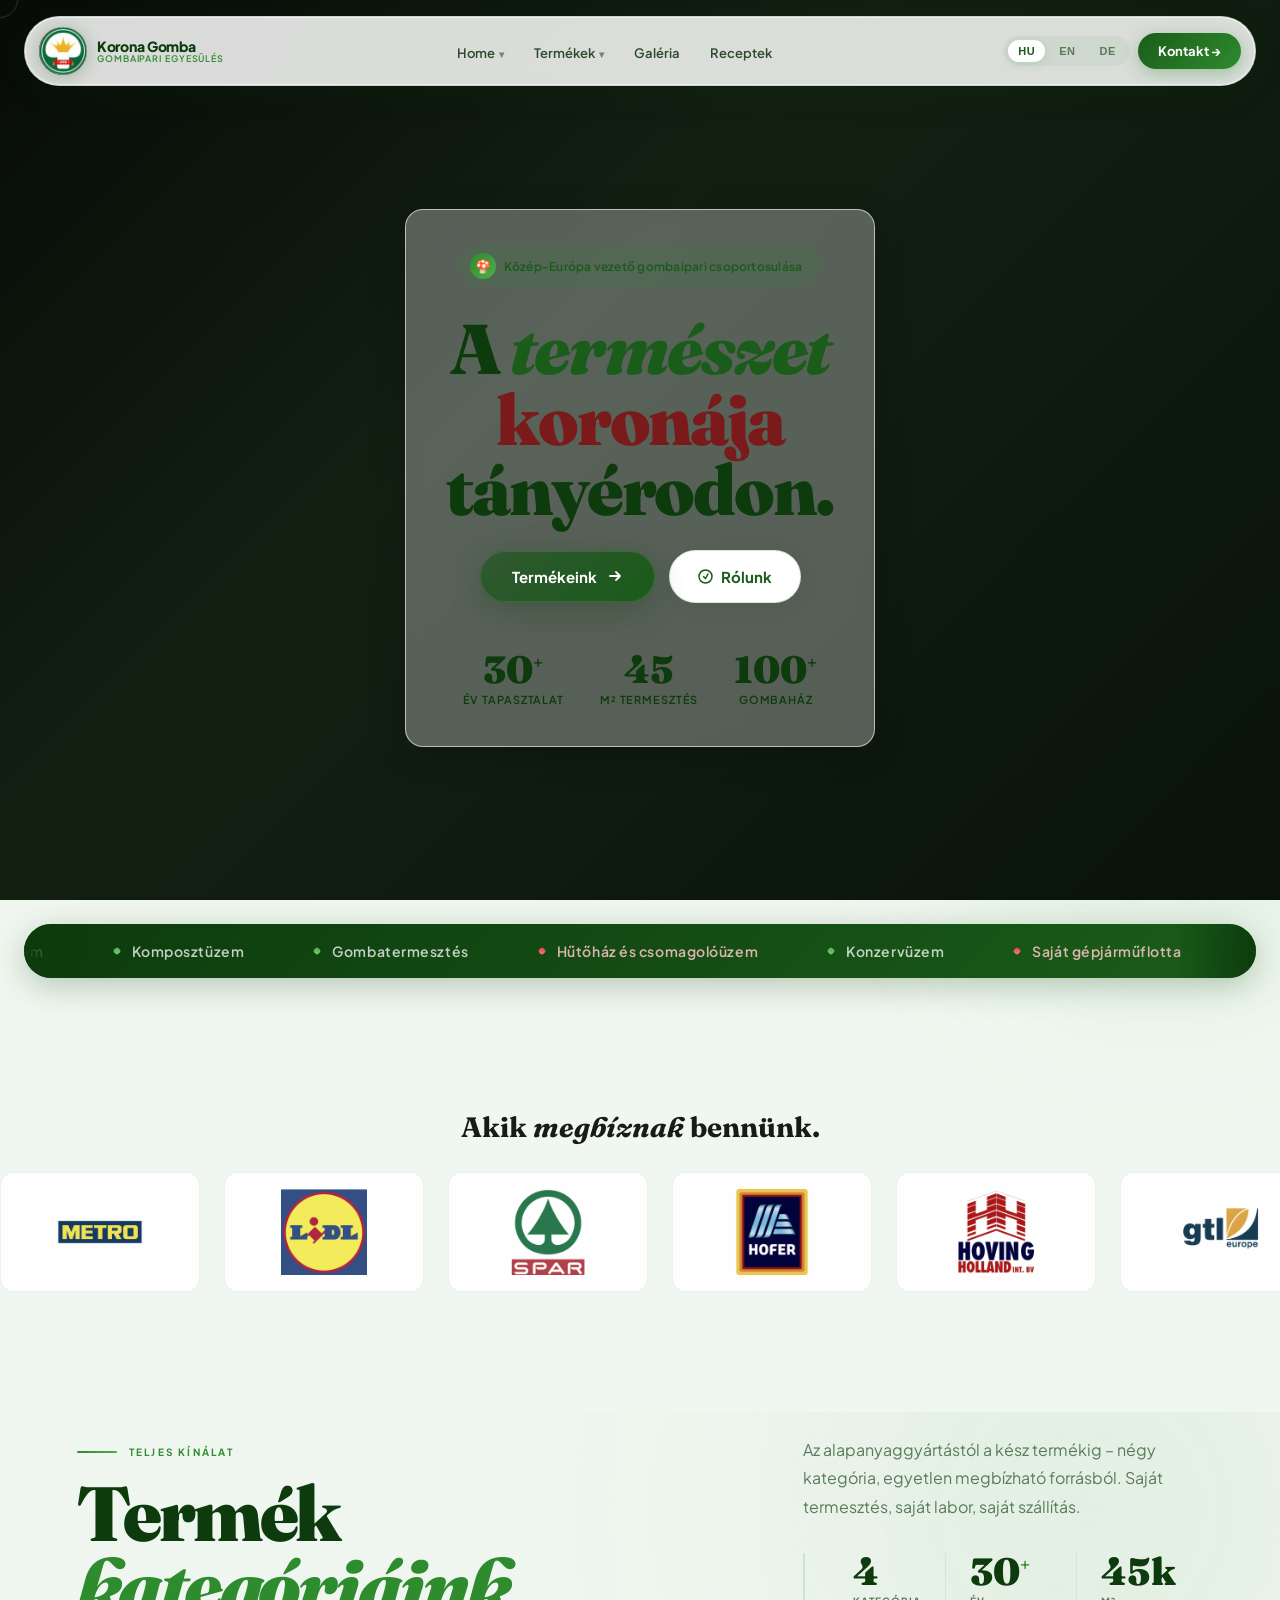
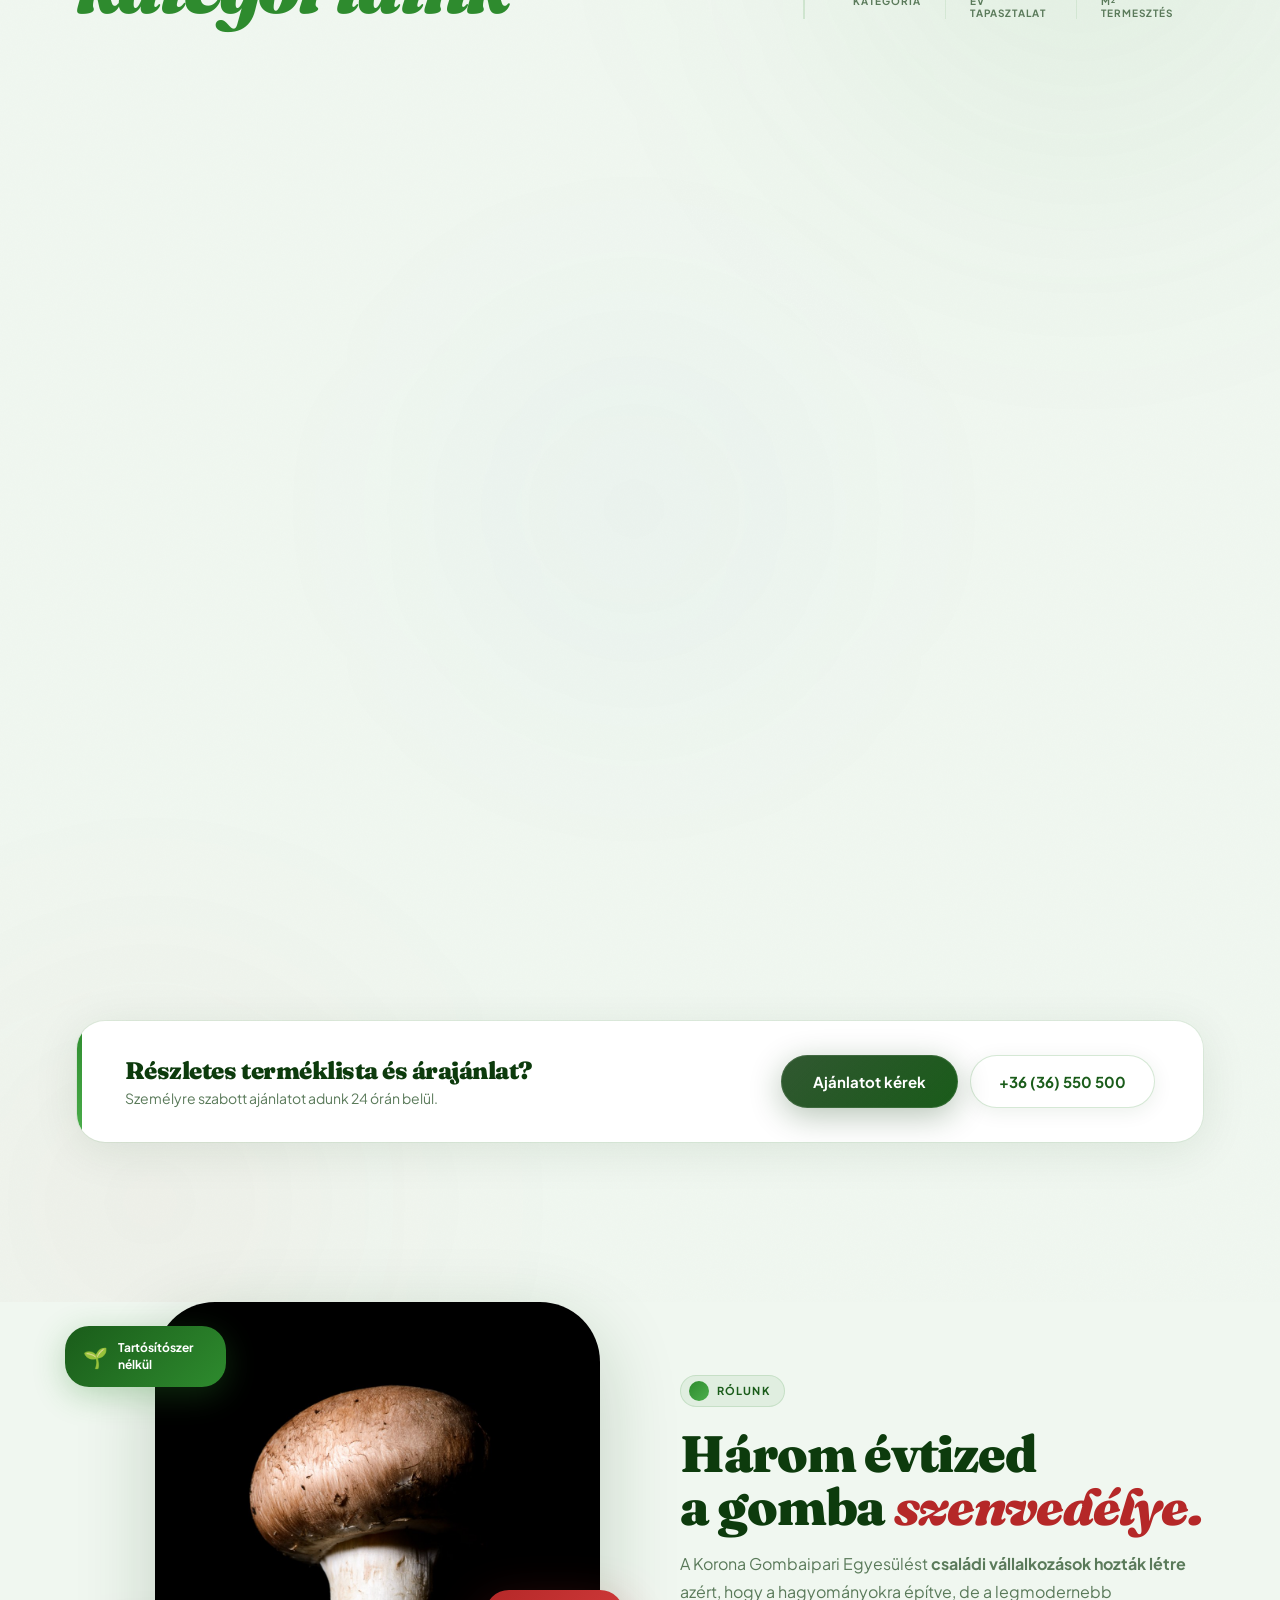
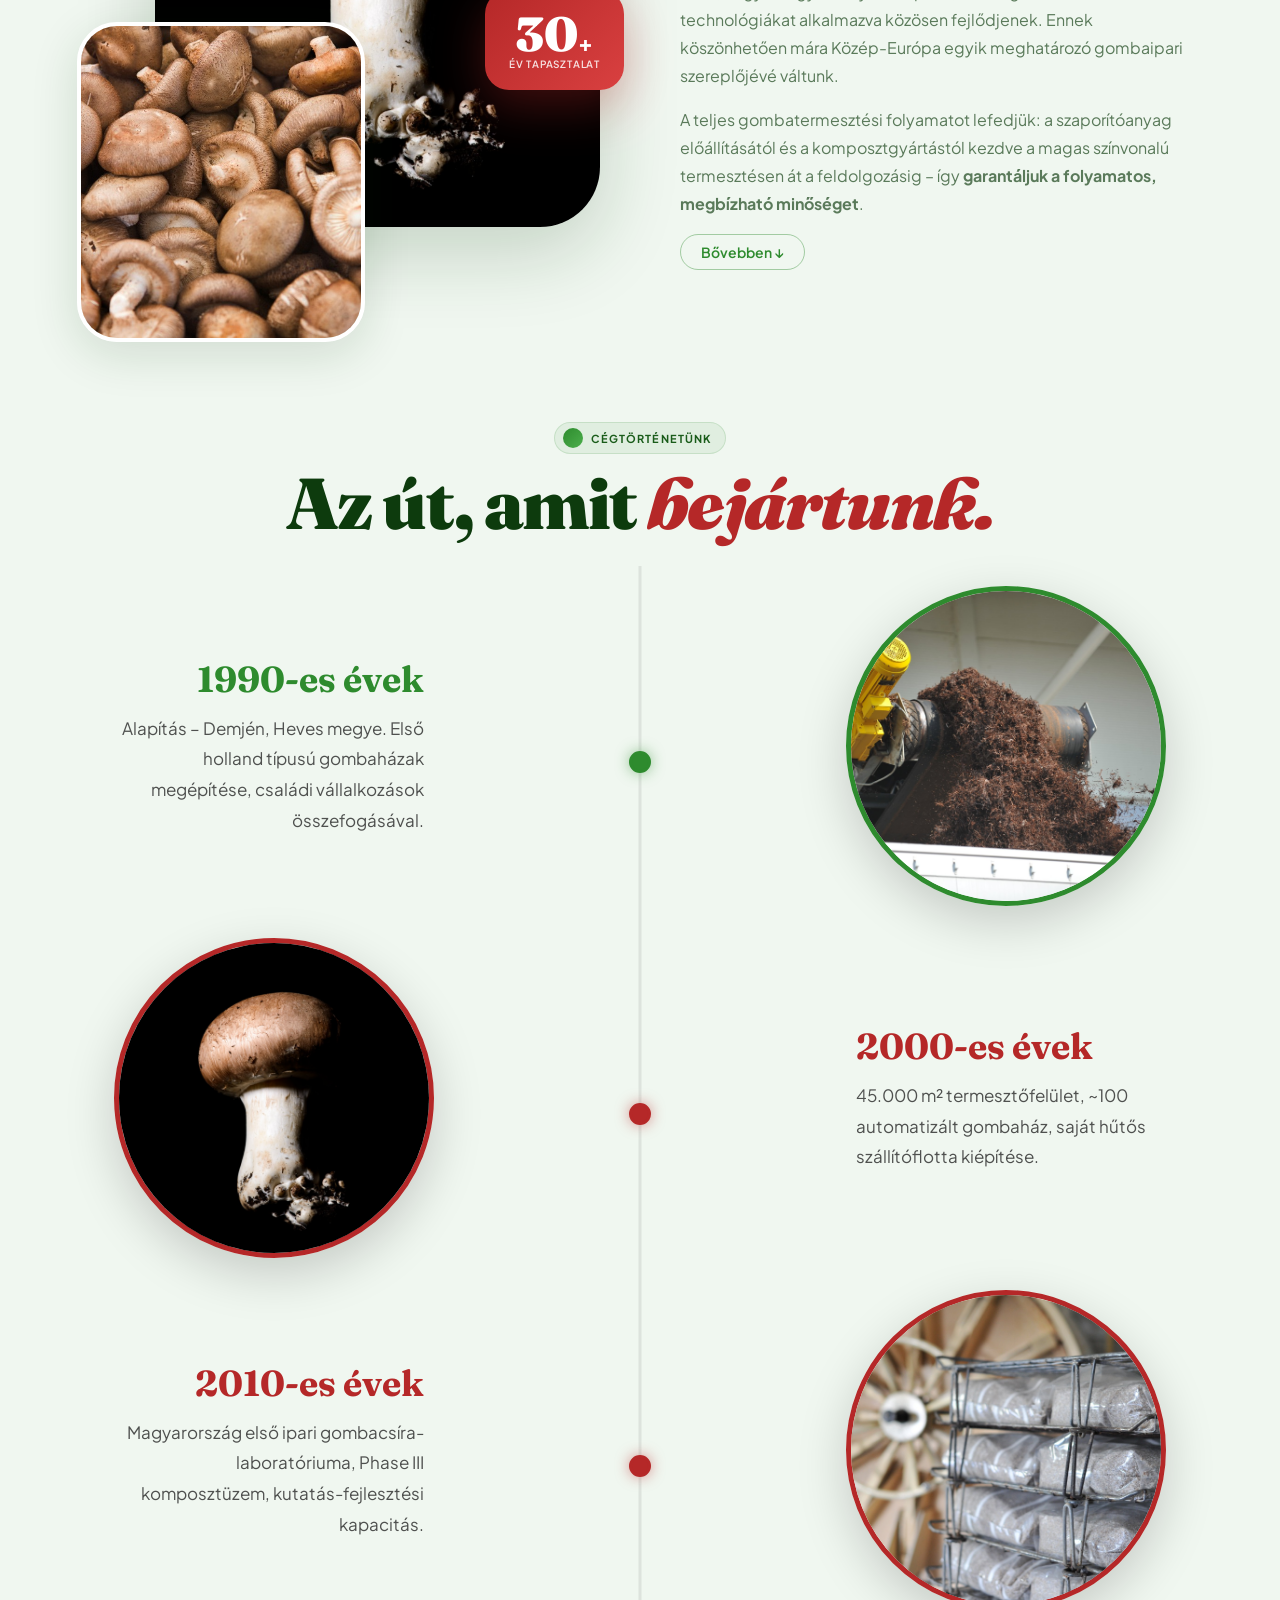
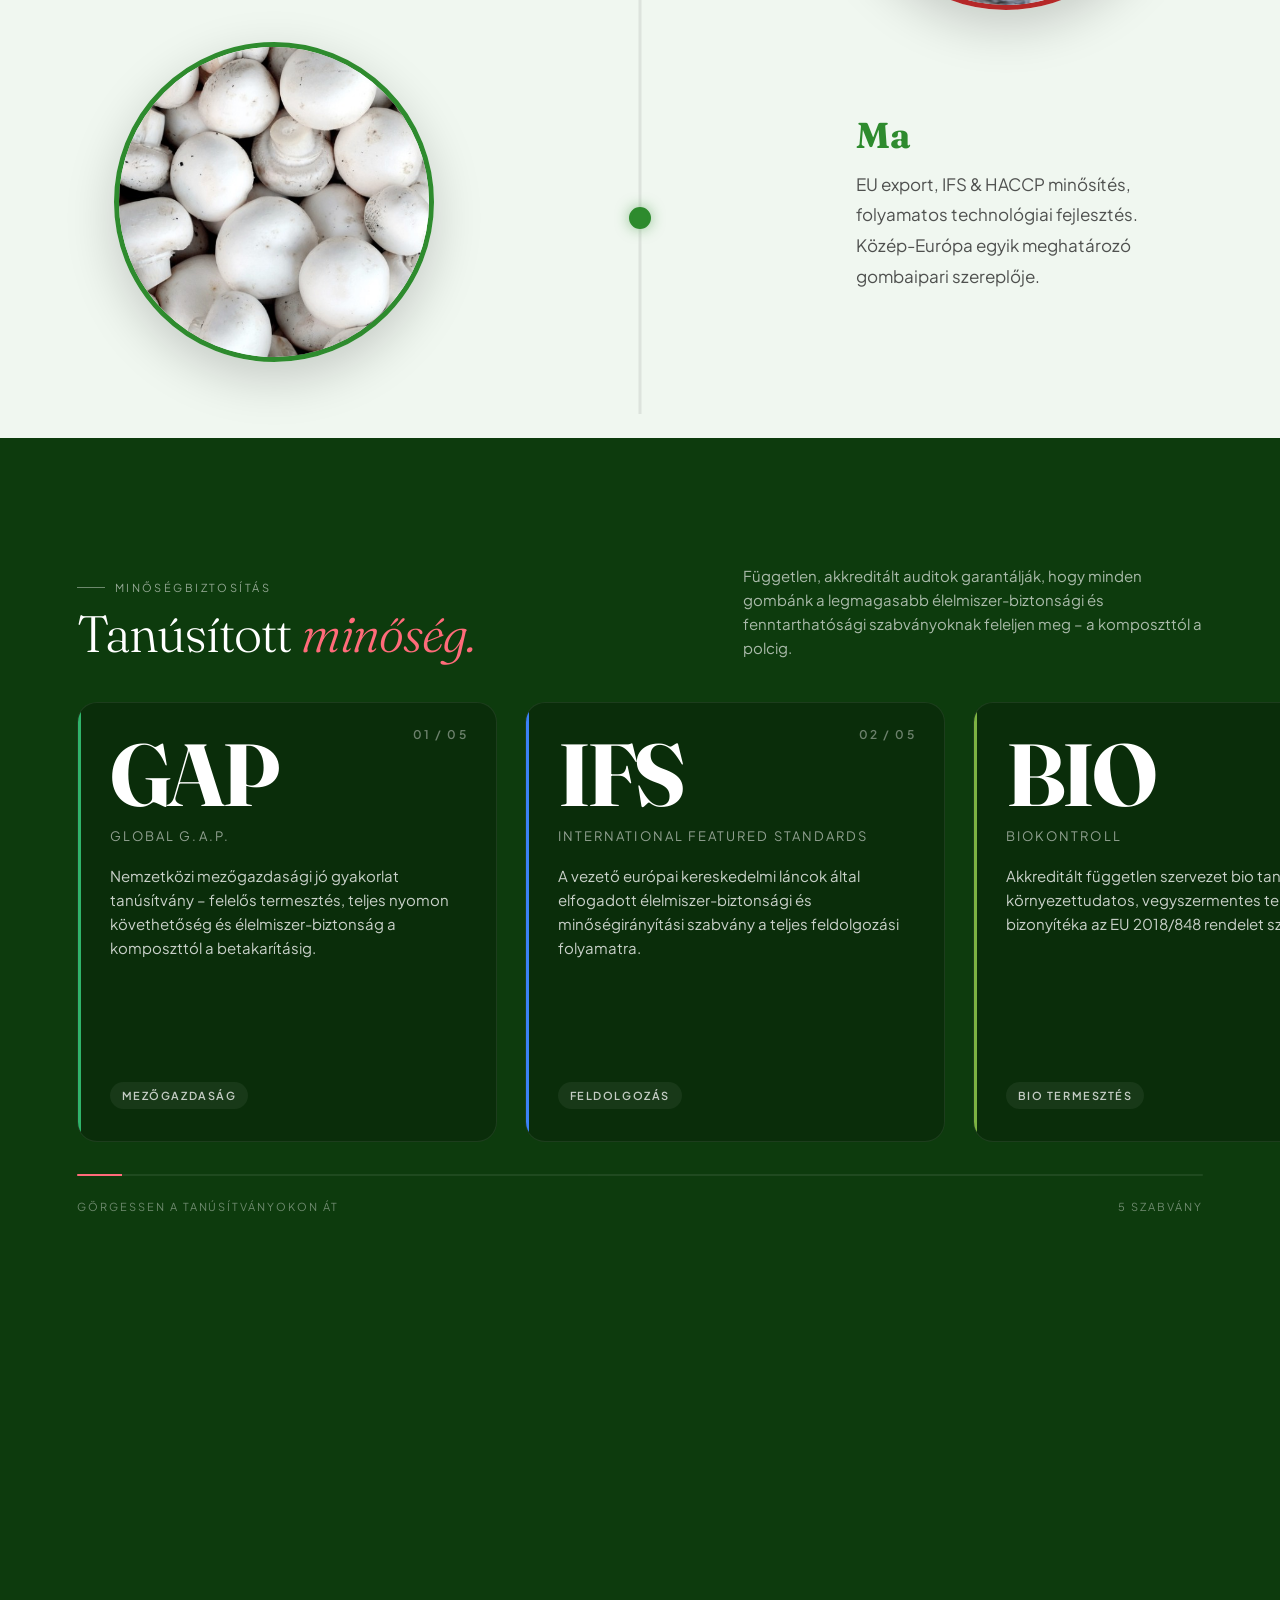
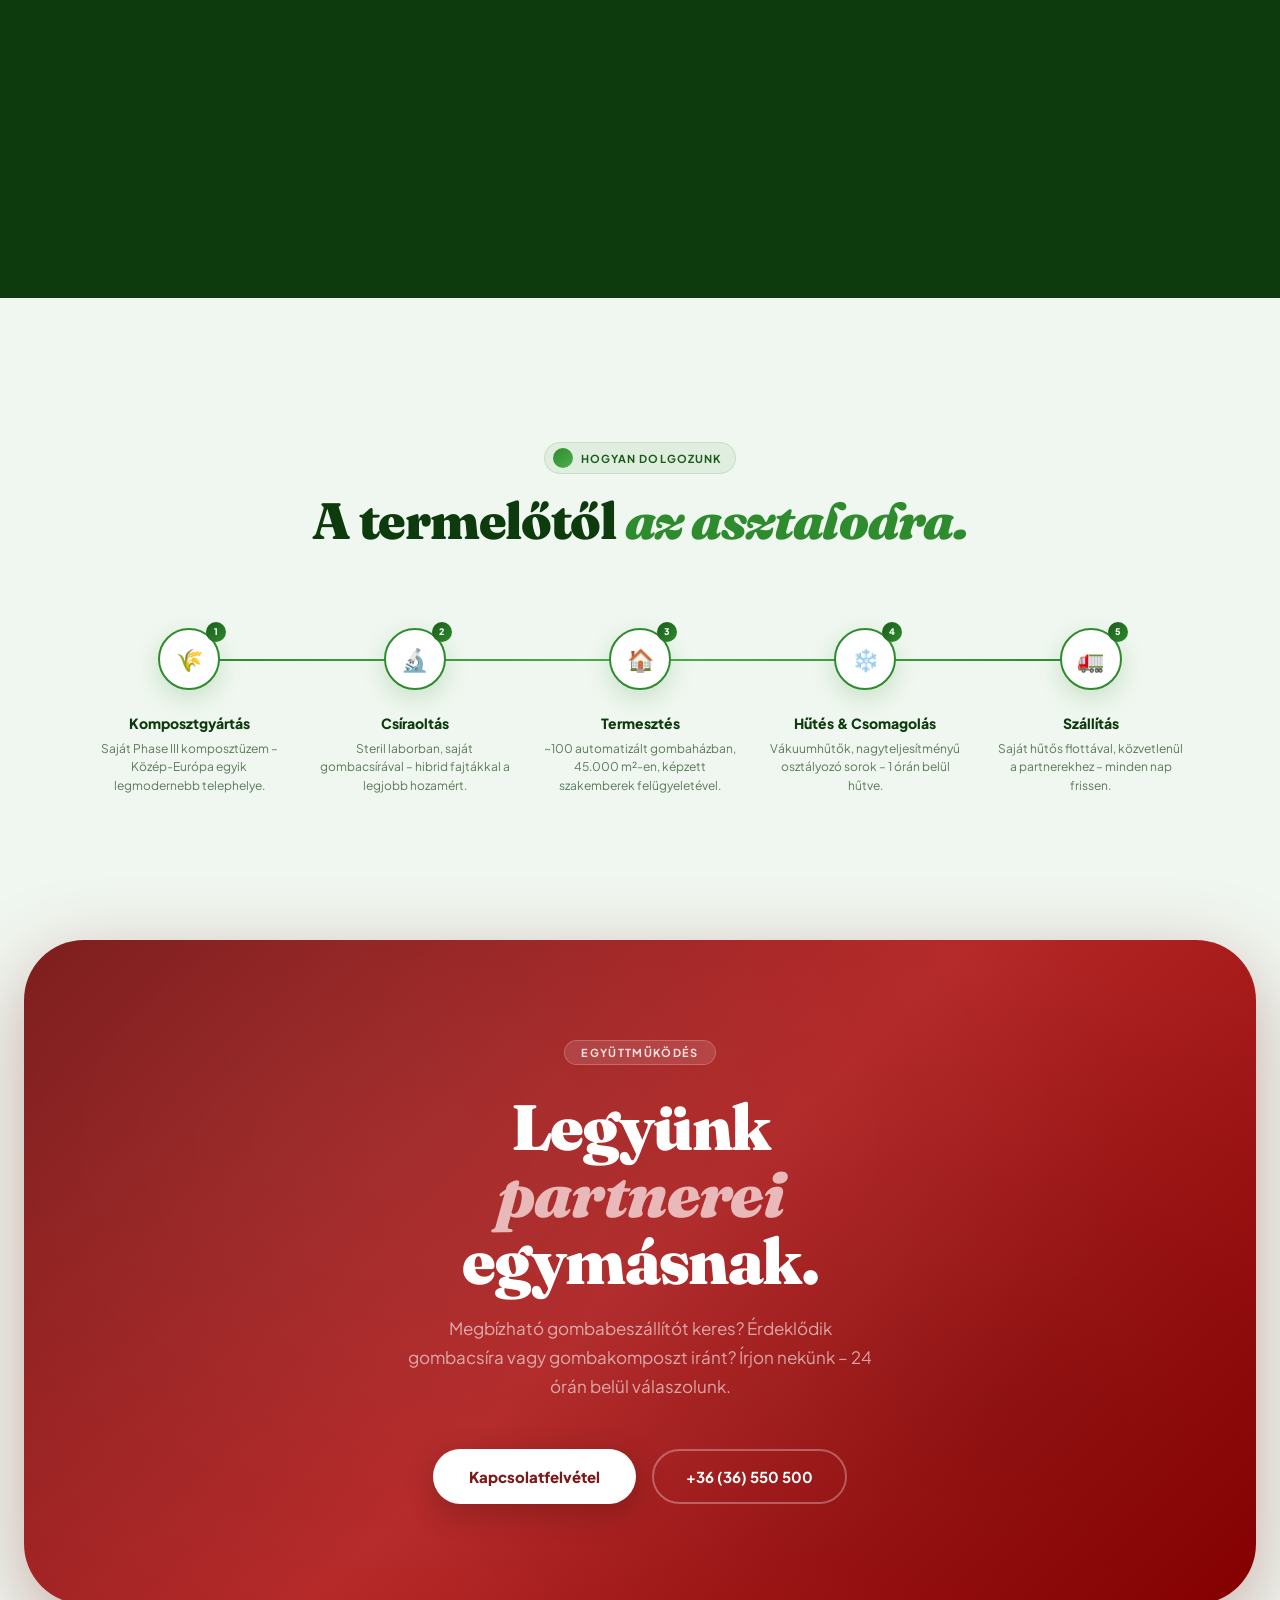
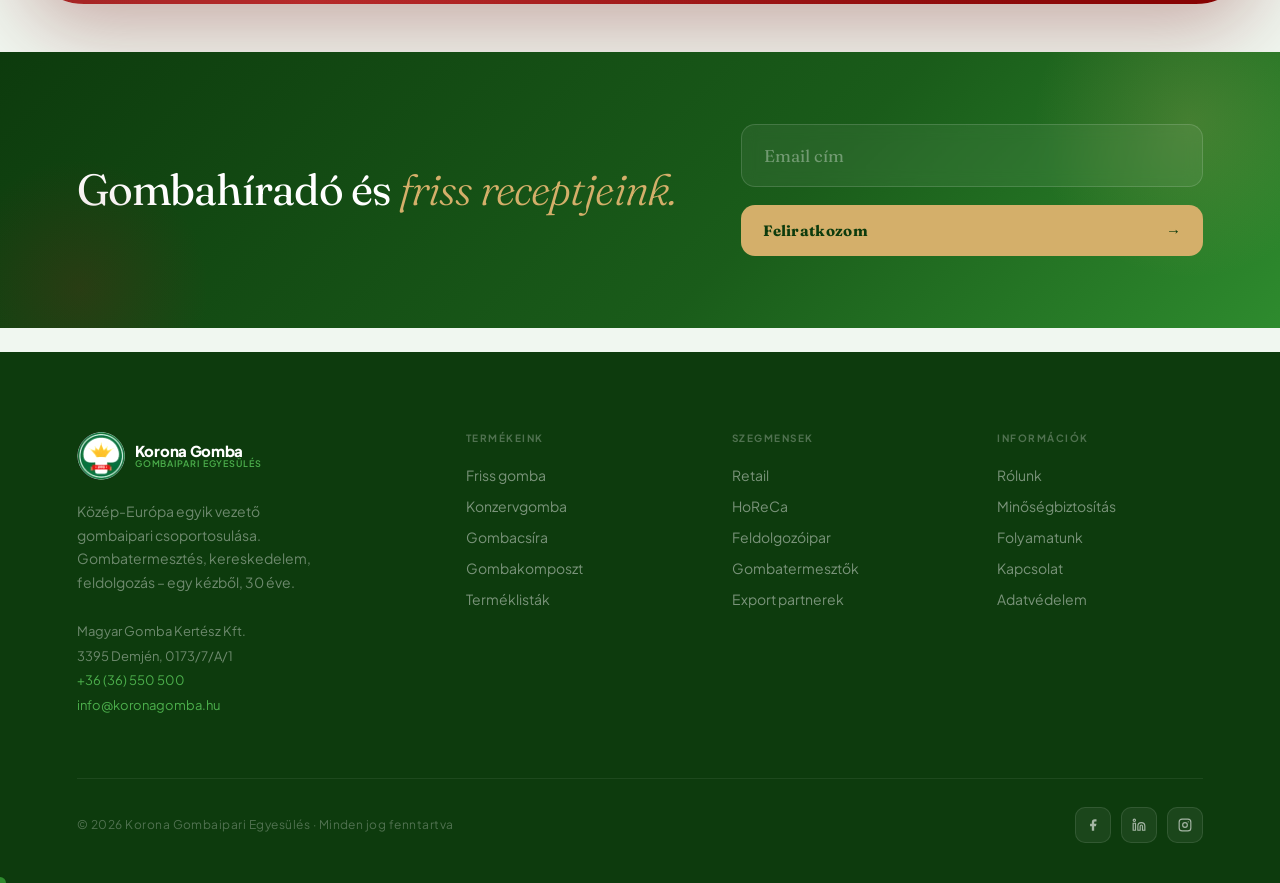
==== commit f97e94f9: "koronagombaindex" ====
--- a/index.html
+++ b/index.html
@@ -37,6 +37,9 @@
   width: 100%;
   height: 100%;
   object-fit: cover;
+  object-position: center top;
+  transform: scale(1.04);
+  transform-origin: center top;
 }
 
 /* Placeholder bg amíg nincs videó */
@@ -47,12 +50,7 @@
 .hero-video-overlay {
   position: absolute;
   inset: 0;
-  background: linear-gradient(
-    180deg,
-    rgba(0,0,0,0.55) 0%,
-    rgba(0,0,0,0.35) 40%,
-    rgba(0,0,0,0.5) 100%
-  );
+  background: rgba(0,0,0,.3);
   z-index: 1;
 }
 
@@ -70,6 +68,46 @@
 
 .hero-video-content h1 {
   text-align: center;
+}
+.hero-video-content h1 .italic { color: #1A5C1A; }
+.hero-video-content h1 .red { color: #7B1A1A; }
+.hero-video-content .hero-stat-num,
+.hero-video-content .hero-stat-num sup {
+  color: #0D3B0D;
+}
+.hero-video-content .hero-stat-label {
+  color: #0D3B0D;
+}
+.hero-video-content {
+  border: 1.5px solid rgba(255,255,255,.6);
+  border-radius: 18px;
+  background: rgba(255,255,255,.3);
+  backdrop-filter: blur(8px);
+  -webkit-backdrop-filter: blur(8px);
+  padding: 36px 40px 40px;
+  margin: 80px 24px 24px;
+  max-width: 700px;
+  box-shadow: 0 8px 40px -12px rgba(0,0,0,.35);
+}
+@media (max-width: 640px) {
+  .hero-video-content { padding: 28px 20px 32px; margin: 64px 12px 16px; }
+  .hero-video-content h1 { font-size: clamp(42px, 11vw, 64px); line-height: 1.02; }
+  .hero-video-content .hero-actions {
+    flex-direction: row !important;
+    justify-content: center;
+    flex-wrap: wrap;
+    gap: 10px;
+  }
+  .hero-video-content .hero-actions .btn-primary,
+  .hero-video-content .hero-actions .btn-secondary {
+    flex: 0 1 auto;
+    padding-left: 18px;
+    padding-right: 18px;
+  }
+  /* Nav legyen mobilon teljesen átlátszatlan, hogy ne csússzon bele a tartalom */
+  nav { background: #fff !important; box-shadow: 0 6px 20px rgba(13,59,13,.12) !important; }
+  /* Process szekció rejtve mobilon */
+  #folyamat { display: none !important; }
 }
 
 .hero-video-content .hero-sub {
@@ -369,7 +407,7 @@
 <section class="hero hero-video">
   <div class="hero-video-bg">
     <video autoplay muted loop playsinline id="heroVideo">
-      <!-- <source src="assets/video/hero.mp4" type="video/mp4"> -->
+      <source src="https://res.cloudinary.com/djrtrnpzn/video/upload/v1778829711/N%C3%A9vtelen_terv_8_usqoae.mp4" type="video/mp4">
     </video>
     <div class="hero-video-overlay"></div>
   </div>
@@ -892,13 +930,17 @@
 .qa-hint{padding:0 6vw 32px;display:flex;justify-content:space-between;font-size:11px;text-transform:uppercase;letter-spacing:.18em;color:rgba(255,255,255,.4)}
 
 @media (max-width:880px){
-  .qa-pin-track-h{height:380vh}
-  .qa-pin-head{padding:20px 6vw 12px}
-  .qa-pin-head h2{font-size:34px}
+  .qa-pin{margin:64px 0 80px}
+  .qa-pin-track-h{height:480vh}
+  .qa-pin-sticky{justify-content:flex-start;padding:48px 0 24px}
+  .qa-pin-head{padding:0 6vw 16px}
+  .qa-pin-head h2{font-size:32px;margin-top:8px}
   .qa-pin-head p{font-size:14px}
-  .qa-pin-track{padding:16px 6vw 24px;gap:18px}
-  .qa-card{flex:0 0 82vw;min-height:380px;padding:24px}
-  .qa-card .mono{font-size:64px}
+  .qa-pin-track{padding:12px 6vw 16px;gap:18px}
+  .qa-card{flex:0 0 82vw;min-height:340px;padding:22px}
+  .qa-card .mono{font-size:60px}
+  .qa-progress{margin:0 6vw 16px}
+  .qa-hint{padding:0 6vw 48px}
 }
 </style>
 
@@ -1071,7 +1113,7 @@
 .gh-sub-form .legal{font-size:11px;color:rgba(255,255,255,.45);line-height:1.5;margin-top:4px}
 .gh-sub-form .legal a{color:rgba(255,255,255,.7);text-decoration:underline}
 @media(max-width:820px){
-  .gh-sub{grid-template-columns:1fr;padding:40px 28px;gap:32px;margin:32px 16px}
+  .gh-sub{grid-template-columns:1fr;padding:40px 28px;gap:32px;margin:32px 0}
   .gh-sub::before,.gh-sub::after{width:200px;height:200px}
 }
 </style>
@@ -1385,6 +1427,21 @@
 })();
 </script>
 
+<script>
+/* Mobil: wk-kártyák desktop hover-szerű viselkedés érintésre */
+(function(){
+  if(!window.matchMedia('(max-width:768px)').matches) return;
+  document.querySelectorAll('.wk-card').forEach(card=>{
+    card.addEventListener('click', e=>{
+      // ne reagáljon, ha link/gomb belül van
+      if(e.target.closest('a,button')) return;
+      const wasOpen = card.classList.contains('wk-in-view');
+      document.querySelectorAll('.wk-card.wk-in-view').forEach(c=>c.classList.remove('wk-in-view'));
+      if(!wasOpen) card.classList.add('wk-in-view');
+    });
+  });
+})();
+</script>
 <script src="assets/js/main.js"></script>
 <script>
 // Hero partner modal
--- a/assets/css/style.css
+++ b/assets/css/style.css
@@ -1014,7 +1014,12 @@
   .wk-c2,.wk-c3,.wk-c4{height:360px}
   .wk-bottom{padding:28px 24px}
   .wk-h1{font-size:44px}
-  .wk-desc,.wk-cta,.wk-usps,.wk-sizes,.wk-badges,.wk-c3-stats{
+  .wk-card.wk-in-view .wk-desc,
+  .wk-card.wk-in-view .wk-cta,
+  .wk-card.wk-in-view .wk-usps,
+  .wk-card.wk-in-view .wk-sizes,
+  .wk-card.wk-in-view .wk-badges,
+  .wk-card.wk-in-view .wk-c3-stats{
     opacity:1!important;translate:0 0!important;
   }
   .wk-c3 .wk-body{grid-template-columns:1fr}
